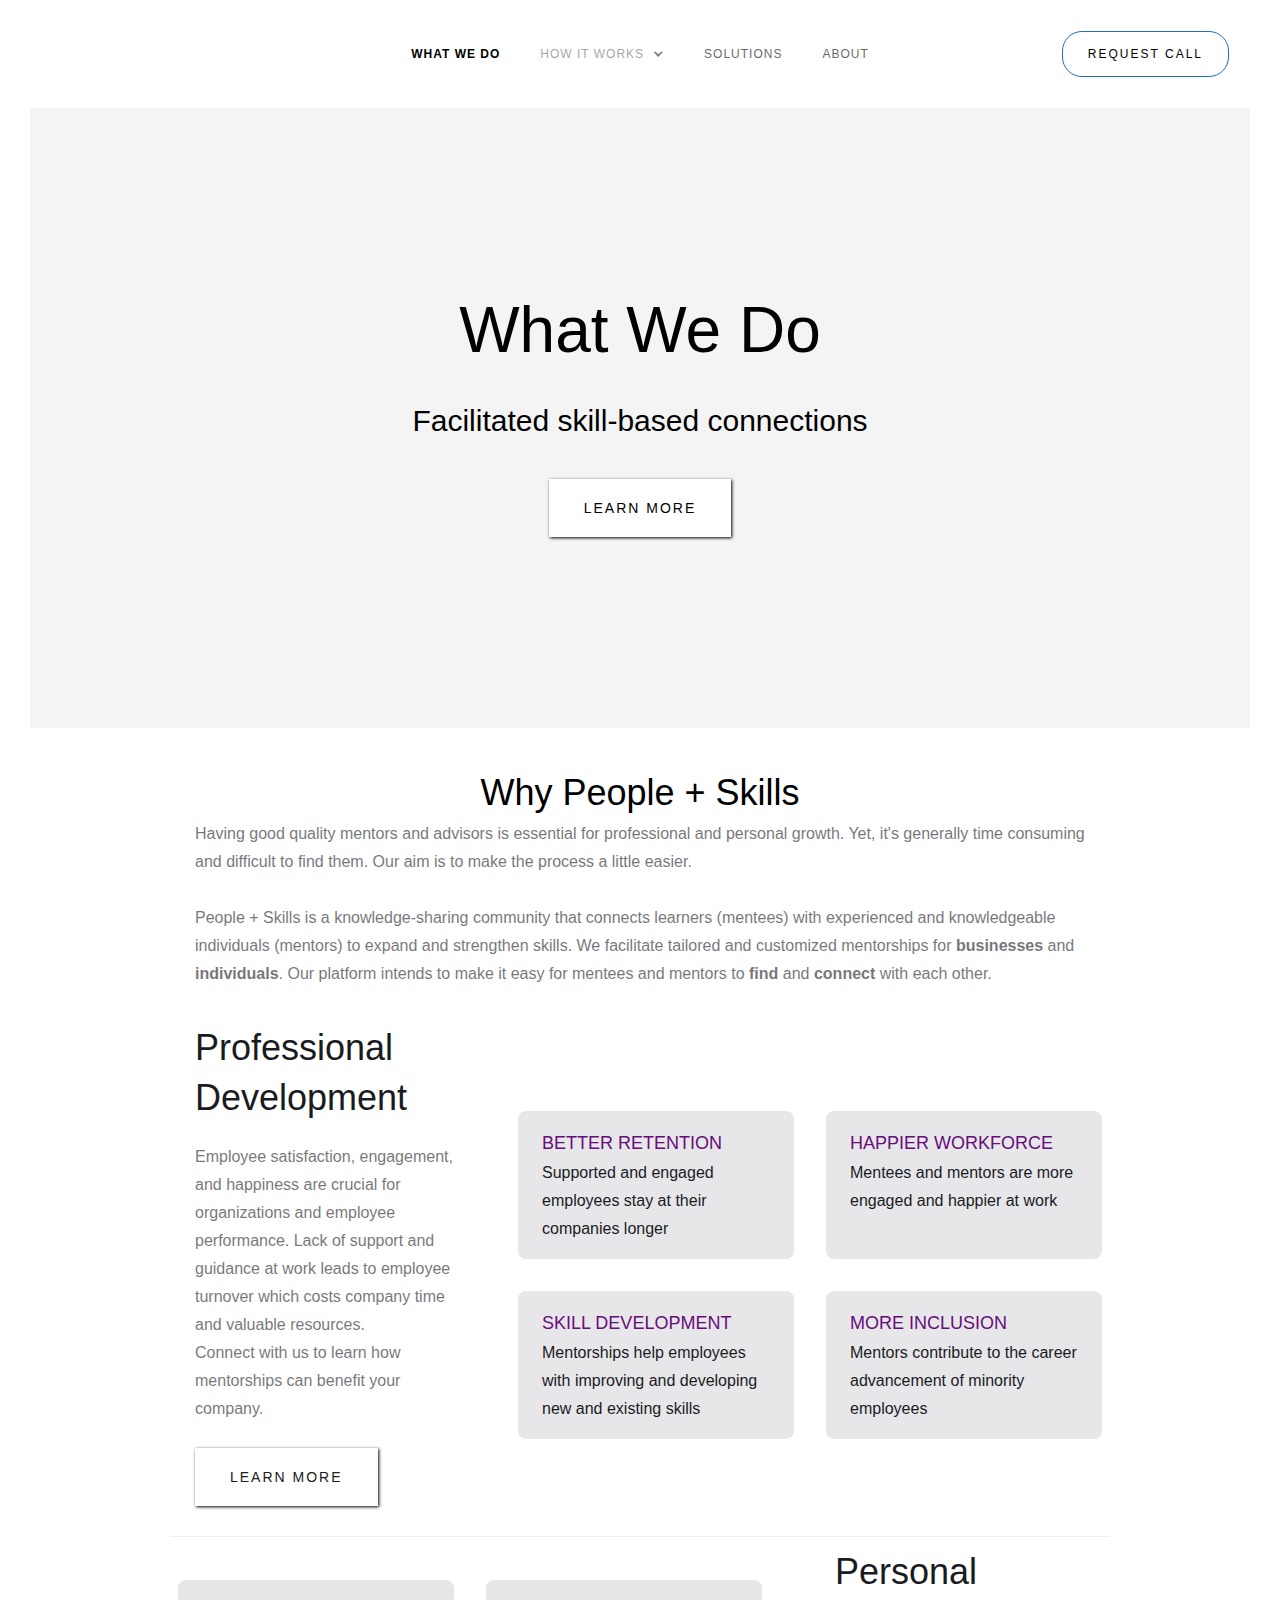
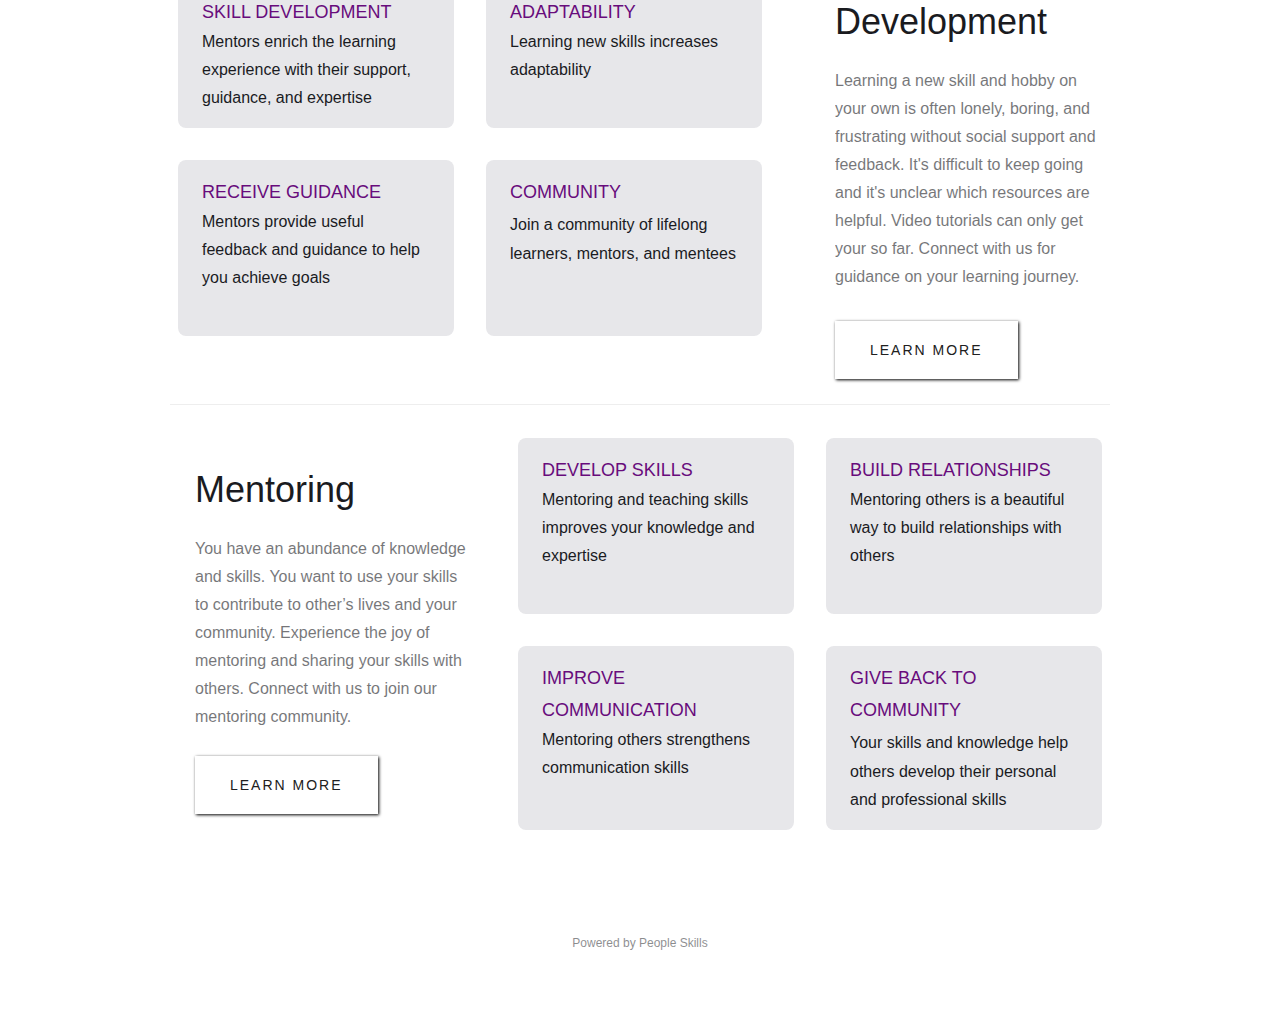
==== index.html @ 95172e39 "initial commit" ====
<!DOCTYPE html><!-- This site was created in Webflow. http://www.webflow.com -->

<html>

<head>
    <meta charset="utf-8" />
    <title>What We Do</title>
    <meta content="People Skills" property="og:title" />
    <meta
        content="https://uploads-ssl.webflow.com/5e6fefb96c166b46048134d9/5e7a1849c23c16e4be3101e9_silhouette-of-mountains-1323550.jpg"
        property="og:image" />
    <meta content="People Skills" property="twitter:title" />
    <meta
        content="https://uploads-ssl.webflow.com/5e6fefb96c166b46048134d9/5e7a1849c23c16e4be3101e9_silhouette-of-mountains-1323550.jpg"
        property="twitter:image" />
    <meta content="width=device-width, initial-scale=1" name="viewport" />
    <meta content="Webflow" name="generator" />
    <link
        href="/css/style.css"
        rel="stylesheet" type="text/css" />
    <script src="https://ajax.googleapis.com/ajax/libs/webfont/1.6.26/webfont.js" type="text/javascript"></script>
    <script
        type="text/javascript">WebFont.load({ google: { families: ["Montserrat:100,100italic,200,200italic,300,300italic,400,400italic,500,500italic,600,600italic,700,700italic,800,800italic,900,900italic", "Merriweather:300,300italic,400,400italic,700,700italic,900,900italic", "Sofia:regular", "Nunito:regular", "Lora:regular,500", "Roboto:regular"] } });</script>
    <!--[if lt IE 9]><script src="https://cdnjs.cloudflare.com/ajax/libs/html5shiv/3.7.3/html5shiv.min.js" type="text/javascript"></script><![endif]-->
    <script
        type="text/javascript">!function (o, c) { var n = c.documentElement, t = " w-mod-"; n.className += t + "js", ("ontouchstart" in o || o.DocumentTouch && c instanceof DocumentTouch) && (n.className += t + "touch") }(window, document);</script>
    <link href="https://uploads-ssl.webflow.com/img/favicon.ico" rel="shortcut icon" type="image/x-icon" />
    <link href="https://uploads-ssl.webflow.com/img/webclip.png" rel="apple-touch-icon" />
</head>

<body class="body">
    <div data-collapse="medium" data-animation="default" data-duration="400" role="banner" class="navigation w-nav">
        <div class="navigation-wrap"><a href="/" aria-current="page" class="logo-link w-nav-brand w--current"><img
                    src="https://uploads-ssl.webflow.com/5e6fefb96c166b46048134d9/5ed53f54afe689c6ed9a9b40_People%20Skills%20logo%201.jpg"
                    width="108" alt="" class="logo-image" /></a>
            <div class="menu">
                <nav role="navigation" class="navigation-items w-nav-menu"><a href="/" aria-current="page"
                        class="navigation-item w-nav-link w--current">What we do</a>
                    <div data-hover="1" data-delay="0" class="navigation-item w-dropdown">
                        <div class="w-dropdown-toggle">
                            <div class="w-icon-dropdown-toggle"></div>
                            <div class="navigation-item">How IT WORKS</div>
                        </div>
                        <nav class="w-dropdown-list"><a href="/work/professional-development"
                                class="hover w-dropdown-link">pROFESSIONAL DEVELOPMENT</a><a href="/work/personal-development"
                                class="dropdown-link hover w-dropdown-link">Personal development</a><a
                                href="/work/mentors" class="dropdown-link white hover w-dropdown-link">MENTORing</a>
                        </nav>
                    </div><a href="/solutions" class="navigation-item w-nav-link">solutions</a><a href="/about"
                        class="navigation-item w-nav-link">ABOUT</a>
                </nav>
                <div class="menu-button w-nav-button"><img
                        src="https://uploads-ssl.webflow.com/5e6fefb96c166b46048134d9/5e6fefb97a9a8a5c98ae784d_menu-icon.png"
                        width="22" alt="" class="menu-icon" /></div>
            </div><a href="https://calendly.com/yelena-galperina/30-minute-consultation"
                class="button cc-contact-us w-inline-block">
                <div class="text-block-3">request CALL</div>
            </a>
        </div>
    </div>
    <div class="section cc-store-home-wrap">
        <div class="intro-header nunito">
            <div class="intro-content cc-homepage">
                <div class="intro-text">
                    <div class="heading-jumbo home-page-font"><span class="text-span heading">What We Do</span></div>
                </div>
                <div class="text-block-18">Facilitated skill-based connections</div>
                <div class="paragraph-bigger cc-bigger-white-light"><br /></div><a href="/about"
                    class="button cc-jumbo-button cc-jumbo-white w-inline-block">
                    <div class="text-block-35 nunito">Learn More</div>
                </a>
            </div>
        </div>
        <div class="container w-container">
            <div>
                <h2 class="heading-20 heading">Why People + Skills</h2>
            </div>
            <div class="paragraph-light mobile">Having good quality mentors and advisors is essential for professional
                and personal growth. Yet, it&#x27;s generally time consuming and difficult to find them. Our aim is to
                make the process a little easier. <br /><br />People + Skills is a knowledge-sharing community that
                connects learners (mentees) with experienced and knowledgeable individuals (mentors) to expand and
                strengthen skills. We facilitate tailored and customized mentorships for <strong>businesses</strong> and
                <strong>individuals</strong>. Our platform intends to make it easy for mentees and mentors to
                <strong>find</strong><em> </em>and <strong>connect</strong><em> </em>with each other. <br /></div>
        </div>
        <div class="container">
            <div>
                <div class="w-container">
                    <div class="w-layout-grid about-grid">
                        <div id="w-node-1e3b7e8e93cd-67dfc661">
                            <div>
                                <div class="home-section-wrap">
                                    <h2 class="section-heading mobile">Professional Development</h2>
                                    <p class="paragraph-light mobile">Employee satisfaction, engagement, and happiness
                                        are crucial for organizations and employee performance. Lack of support and
                                        guidance at work leads to employee turnover which costs company time and
                                        valuable resources.<br />Connect with us to learn how mentorships can benefit
                                        your company.</p><a href="/work/professional-development"
                                        class="button cc-white-button mobile w-inline-block">
                                        <div class="text-block-36">Learn more</div>
                                    </a>
                                </div>
                            </div>
                        </div>
                        <div id="w-node-8ab067dfc662-67dfc661" class="w-layout-grid grid">
                            <div id="w-node-8ab067dfc663-67dfc661" class="text-block description-block mobile"><strong
                                    class="heading-jumbo-tiny">haPPIER WORKFORCE<br /></strong>Mentees and mentors are
                                more engaged and happier at work<br />‍</div>
                            <div id="w-node-8ab067dfc66a-67dfc661" class="text-block description-block mobile"><strong
                                    class="heading-jumbo-tiny">More INCLUSION<br /></strong>Mentors contribute to the
                                career advancement of minority employees </div>
                            <div class="text-block description-block mobile"><span><strong
                                        class="heading-jumbo-tiny">Better Retention</strong></span><br />Supported and
                                engaged employees stay at their companies longer</div>
                            <div id="w-node-8ab067dfc675-67dfc661" class="text-block description-block mobile"><strong
                                    class="heading-jumbo-tiny">SKILL DEVELOPMENT<br /></strong>Mentorships help
                                employees with improving and developing new and existing skills</div>
                        </div>
                    </div>
                    <div class="divider"></div>
                    <div class="w-layout-grid about-grid cc-about-2 mobile tablet">
                        <div id="w-node-9ff1959301cc-959301cb" class="w-layout-grid grid-2 mobile">
                            <div class="text-block description-block mobile"><strong
                                    class="heading-jumbo-tiny">adaptability</strong><br />Learning new skills increases
                                adaptability</div>
                            <div class="text-block description-block mobile"><strong class="heading-jumbo-tiny">Receive
                                    guidance</strong><br />Mentors provide useful feedback and guidance to help you
                                achieve goals <br /><br /></div>
                            <div class="text-block description-block mobile"><strong
                                    class="heading-jumbo-tiny">community<br />‍</strong>Join a community of lifelong
                                learners, mentors, and mentees</div>
                            <div id="w-node-9ff1959301df-959301cb" class="text-block description-block mobile"><strong
                                    class="heading-jumbo-tiny">Skill dEVELOPMENT<br /></strong>Mentors enrich the
                                learning experience with their support, guidance, and expertise</div>
                        </div>
                        <div id="w-node-9ff1959301e4-959301cb">
                            <div class="home-section-wrap">
                                <h2 class="section-heading mobile">Personal Development</h2>
                                <p class="paragraph-light mobile">Learning a new skill and hobby on your own is often
                                    lonely, boring, and frustrating without social support and feedback. It&#x27;s
                                    difficult to keep going and it&#x27;s unclear which resources are helpful. Video
                                    tutorials can only get your so far. Connect with us for guidance on your learning
                                    journey.<br /></p>
                            </div><a href="/work/personal-development" class="button cc-white-button w-inline-block">
                                <div class="text-block-37">Learn more</div>
                            </a>
                        </div>
                    </div>
                    <div class="divider second-divide"></div>
                    <div class="w-layout-grid about-grid mentor-grid">
                        <div id="w-node-8f9d676212b3-6762129a">
                            <div class="home-section-wrap mobile-grid">
                                <h2 class="section-heading mobile">Mentoring</h2>
                                <p class="paragraph-light mobile">You have an abundance of knowledge and skills. You
                                    want to use your skills to contribute to other’s lives and your community.
                                    Experience the joy of mentoring and sharing your skills with others. Connect with us
                                    to join our mentoring community. <br /></p>
                            </div><a href="/work/mentors" class="button cc-white-button w-inline-block">
                                <div class="text-block-38">Learn more</div>
                            </a>
                        </div>
                        <div id="w-node-8f9d6762129b-6762129a" class="w-layout-grid grid mentor-mobile">
                            <div id="w-node-8f9d6762129c-6762129a" class="text-block description-block mobile"><strong
                                    class="heading-jumbo-tiny">build relationships<br /></strong>Mentoring others is a
                                beautiful way to build relationships with others<br />‍</div>
                            <div id="w-node-8f9d676212a3-6762129a" class="text-block description-block mobile"><strong
                                    class="heading-jumbo-tiny">GIVE BACK TO COMMUNITY<br />‍</strong>Your skills and
                                knowledge help others develop their personal and professional skills </div>
                            <div class="text-block description-block mobile"><strong class="heading-jumbo-tiny">deVELOP
                                    Skills</strong><br />Mentoring and teaching skills improves your knowledge and
                                expertise</div>
                            <div id="w-node-8f9d676212ae-6762129a" class="text-block description-block mobile"><strong
                                    class="heading-jumbo-tiny">Improve Communication <br /></strong>Mentoring others
                                strengthens communication skills </div>
                        </div>
                    </div>
                </div>
            </div>
        </div>
    </div>
    <div class="section">
        <div class="container">
            <div class="footer-wrap"><a href="https://webflow.com/" target="_blank" class="webflow-link w-inline-block">
                    <div class="paragraph-tiny">Powered by People Skills</div>
                </a></div>
        </div>
    </div>
    <script src="https://d3e54v103j8qbb.cloudfront.net/js/jquery-3.4.1.min.220afd743d.js?site=5e6fefb96c166b46048134d9"
        type="text/javascript" integrity="sha256-CSXorXvZcTkaix6Yvo6HppcZGetbYMGWSFlBw8HfCJo="
        crossorigin="anonymous"></script>
    <script src="/js/main.js"
        type="text/javascript"></script>
    <!--[if lte IE 9]><script src="//cdnjs.cloudflare.com/ajax/libs/placeholders/3.0.2/placeholders.min.js"></script><![endif]-->
</body>

</html>
---- css/style.css ----
/* Generated on: Mon Jul 13 2020 20:23:37 GMT+0000 (Coordinated Universal Time) */
/* ==========================================================================
   normalize.css v3.0.3 | MIT License | github.com/necolas/normalize.css 
   ========================================================================== */
/*! normalize.css v3.0.3 | MIT License | github.com/necolas/normalize.css */html{font-family:sans-serif;-ms-text-size-adjust:100%;-webkit-text-size-adjust:100%}body{margin:0}article,aside,details,figcaption,figure,footer,header,hgroup,main,menu,nav,section,summary{display:block}audio,canvas,progress,video{display:inline-block;vertical-align:baseline}audio:not([controls]){display:none;height:0}[hidden],template{display:none}a{background-color:transparent}a:active,a:hover{outline:0}abbr[title]{border-bottom:1px dotted}b,strong{font-weight:bold}dfn{font-style:italic}h1{font-size:2em;margin:.67em 0}mark{background:#ff0;color:#000}small{font-size:80%}sub,sup{font-size:75%;line-height:0;position:relative;vertical-align:baseline}sup{top:-0.5em}sub{bottom:-0.25em}img{border:0}svg:not(:root){overflow:hidden}figure{margin:1em 40px}hr{box-sizing:content-box;height:0}pre{overflow:auto}code,kbd,pre,samp{font-family:monospace,monospace;font-size:1em}button,input,optgroup,select,textarea{color:inherit;font:inherit;margin:0}button{overflow:visible}button,select{text-transform:none}button,html input[type="button"],input[type="reset"]{-webkit-appearance:button;cursor:pointer}button[disabled],html input[disabled]{cursor:default}button::-moz-focus-inner,input::-moz-focus-inner{border:0;padding:0}input{line-height:normal}input[type="checkbox"],input[type="radio"]{box-sizing:border-box;padding:0}input[type="number"]::-webkit-inner-spin-button,input[type="number"]::-webkit-outer-spin-button{height:auto}input[type="search"]{-webkit-appearance:none}input[type="search"]::-webkit-search-cancel-button,input[type="search"]::-webkit-search-decoration{-webkit-appearance:none}fieldset{border:1px solid #c0c0c0;margin:0 2px;padding:.35em .625em .75em}legend{border:0;padding:0}textarea{overflow:auto}optgroup{font-weight:bold}table{border-collapse:collapse;border-spacing:0}td,th{padding:0}

/* ==========================================================================
   Start of base Webflow CSS - If you're looking for some ultra-clean CSS, skip the boilerplate and see the unminified code below.
   ========================================================================== */
@font-face{font-family:'webflow-icons';src:url("[data-uri]") format('truetype');font-weight:normal;font-style:normal}[class^="w-icon-"],[class*=" w-icon-"]{font-family:'webflow-icons' !important;speak:none;font-style:normal;font-weight:normal;font-variant:normal;text-transform:none;line-height:1;-webkit-font-smoothing:antialiased;-moz-osx-font-smoothing:grayscale}.w-icon-slider-right:before{content:"\e600"}.w-icon-slider-left:before{content:"\e601"}.w-icon-nav-menu:before{content:"\e602"}.w-icon-arrow-down:before,.w-icon-dropdown-toggle:before{content:"\e603"}.w-icon-file-upload-remove:before{content:"\e900"}.w-icon-file-upload-icon:before{content:"\e903"}*{-webkit-box-sizing:border-box;-moz-box-sizing:border-box;box-sizing:border-box}html{height:100%}body{margin:0;min-height:100%;background-color:#fff;font-family:Arial,sans-serif;font-size:14px;line-height:20px;color:#333}img{max-width:100%;vertical-align:middle;display:inline-block}html.w-mod-touch *{background-attachment:scroll !important}.w-block{display:block}.w-inline-block{max-width:100%;display:inline-block}.w-clearfix:before,.w-clearfix:after{content:" ";display:table;grid-column-start:1;grid-row-start:1;grid-column-end:2;grid-row-end:2}.w-clearfix:after{clear:both}.w-hidden{display:none}.w-button{display:inline-block;padding:9px 15px;background-color:#3898EC;color:white;border:0;line-height:inherit;text-decoration:none;cursor:pointer;border-radius:0}input.w-button{-webkit-appearance:button}html[data-w-dynpage] [data-w-cloak]{color:transparent !important}.w-webflow-badge,.w-webflow-badge *{position:static;left:auto;top:auto;right:auto;bottom:auto;z-index:auto;display:block;visibility:visible;overflow:visible;overflow-x:visible;overflow-y:visible;box-sizing:border-box;width:auto;height:auto;max-height:none;max-width:none;min-height:0;min-width:0;margin:0;padding:0;float:none;clear:none;border:0 none transparent;border-radius:0;background:none;background-image:none;background-position:0 0;background-size:auto auto;background-repeat:repeat;background-origin:padding-box;background-clip:border-box;background-attachment:scroll;background-color:transparent;box-shadow:none;opacity:1;transform:none;transition:none;direction:ltr;font-family:inherit;font-weight:inherit;color:inherit;font-size:inherit;line-height:inherit;font-style:inherit;font-variant:inherit;text-align:inherit;letter-spacing:inherit;text-decoration:inherit;text-indent:0;text-transform:inherit;list-style-type:disc;text-shadow:none;font-smoothing:auto;vertical-align:baseline;cursor:inherit;white-space:inherit;word-break:normal;word-spacing:normal;word-wrap:normal}.w-webflow-badge{position:fixed !important;display:inline-block !important;visibility:visible !important;z-index:2147483647 !important;top:auto !important;right:12px !important;bottom:12px !important;left:auto !important;color:#AAADB0 !important;background-color:#fff !important;border-radius:3px !important;padding:6px 8px 6px 6px !important;font-size:12px !important;opacity:1 !important;line-height:14px !important;text-decoration:none !important;transform:none !important;margin:0 !important;width:auto !important;height:auto !important;overflow:visible !important;white-space:nowrap;box-shadow:0 0 0 1px rgba(0,0,0,0.1),0 1px 3px rgba(0,0,0,0.1);cursor:pointer}.w-webflow-badge>img{display:inline-block !important;visibility:visible !important;opacity:1 !important;vertical-align:middle !important}h1,h2,h3,h4,h5,h6{font-weight:bold;margin-bottom:10px}h1{font-size:38px;line-height:44px;margin-top:20px}h2{font-size:32px;line-height:36px;margin-top:20px}h3{font-size:24px;line-height:30px;margin-top:20px}h4{font-size:18px;line-height:24px;margin-top:10px}h5{font-size:14px;line-height:20px;margin-top:10px}h6{font-size:12px;line-height:18px;margin-top:10px}p{margin-top:0;margin-bottom:10px}blockquote{margin:0 0 10px 0;padding:10px 20px;border-left:5px solid #E2E2E2;font-size:18px;line-height:22px}figure{margin:0;margin-bottom:10px}figcaption{margin-top:5px;text-align:center}ul,ol{margin-top:0;margin-bottom:10px;padding-left:40px}.w-list-unstyled{padding-left:0;list-style:none}.w-embed:before,.w-embed:after{content:" ";display:table;grid-column-start:1;grid-row-start:1;grid-column-end:2;grid-row-end:2}.w-embed:after{clear:both}.w-video{width:100%;position:relative;padding:0}.w-video iframe,.w-video object,.w-video embed{position:absolute;top:0;left:0;width:100%;height:100%}fieldset{padding:0;margin:0;border:0}button,html input[type="button"],input[type="reset"]{border:0;cursor:pointer;-webkit-appearance:button}.w-form{margin:0 0 15px}.w-form-done{display:none;padding:20px;text-align:center;background-color:#dddddd}.w-form-fail{display:none;margin-top:10px;padding:10px;background-color:#ffdede}label{display:block;margin-bottom:5px;font-weight:bold}.w-input,.w-select{display:block;width:100%;height:38px;padding:8px 12px;margin-bottom:10px;font-size:14px;line-height:1.42857143;color:#333333;vertical-align:middle;background-color:#ffffff;border:1px solid #cccccc}.w-input:-moz-placeholder,.w-select:-moz-placeholder{color:#999}.w-input::-moz-placeholder,.w-select::-moz-placeholder{color:#999;opacity:1}.w-input:-ms-input-placeholder,.w-select:-ms-input-placeholder{color:#999}.w-input::-webkit-input-placeholder,.w-select::-webkit-input-placeholder{color:#999}.w-input:focus,.w-select:focus{border-color:#3898EC;outline:0}.w-input[disabled],.w-select[disabled],.w-input[readonly],.w-select[readonly],fieldset[disabled] .w-input,fieldset[disabled] .w-select{cursor:not-allowed;background-color:#eeeeee}textarea.w-input,textarea.w-select{height:auto}.w-select{background-color:#f3f3f3}.w-select[multiple]{height:auto}.w-form-label{display:inline-block;cursor:pointer;font-weight:normal;margin-bottom:0}.w-radio{display:block;margin-bottom:5px;padding-left:20px}.w-radio:before,.w-radio:after{content:" ";display:table;grid-column-start:1;grid-row-start:1;grid-column-end:2;grid-row-end:2}.w-radio:after{clear:both}.w-radio-input{margin:4px 0 0;margin-top:1px \9;line-height:normal;float:left;margin-left:-20px}.w-radio-input{margin-top:3px}.w-file-upload{display:block;margin-bottom:10px}.w-file-upload-input{width:.1px;height:.1px;opacity:0;overflow:hidden;position:absolute;z-index:-100}.w-file-upload-default,.w-file-upload-uploading,.w-file-upload-success{display:inline-block;color:#333333}.w-file-upload-error{display:block;margin-top:10px}.w-file-upload-default.w-hidden,.w-file-upload-uploading.w-hidden,.w-file-upload-error.w-hidden,.w-file-upload-success.w-hidden{display:none}.w-file-upload-uploading-btn{display:flex;font-size:14px;font-weight:normal;cursor:pointer;margin:0;padding:8px 12px;border:1px solid #cccccc;background-color:#fafafa}.w-file-upload-file{display:flex;flex-grow:1;justify-content:space-between;margin:0;padding:8px 9px 8px 11px;border:1px solid #cccccc;background-color:#fafafa}.w-file-upload-file-name{font-size:14px;font-weight:normal;display:block}.w-file-remove-link{margin-top:3px;margin-left:10px;width:auto;height:auto;padding:3px;display:block;cursor:pointer}.w-icon-file-upload-remove{margin:auto;font-size:10px}.w-file-upload-error-msg{display:inline-block;color:#ea384c;padding:2px 0}.w-file-upload-info{display:inline-block;line-height:38px;padding:0 12px}.w-file-upload-label{display:inline-block;font-size:14px;font-weight:normal;cursor:pointer;margin:0;padding:8px 12px;border:1px solid #cccccc;background-color:#fafafa}.w-icon-file-upload-icon,.w-icon-file-upload-uploading{display:inline-block;margin-right:8px;width:20px}.w-icon-file-upload-uploading{height:20px}.w-container{margin-left:auto;margin-right:auto;max-width:940px}.w-container:before,.w-container:after{content:" ";display:table;grid-column-start:1;grid-row-start:1;grid-column-end:2;grid-row-end:2}.w-container:after{clear:both}.w-container .w-row{margin-left:-10px;margin-right:-10px}.w-row:before,.w-row:after{content:" ";display:table;grid-column-start:1;grid-row-start:1;grid-column-end:2;grid-row-end:2}.w-row:after{clear:both}.w-row .w-row{margin-left:0;margin-right:0}.w-col{position:relative;float:left;width:100%;min-height:1px;padding-left:10px;padding-right:10px}.w-col .w-col{padding-left:0;padding-right:0}.w-col-1{width:8.33333333%}.w-col-2{width:16.66666667%}.w-col-3{width:25%}.w-col-4{width:33.33333333%}.w-col-5{width:41.66666667%}.w-col-6{width:50%}.w-col-7{width:58.33333333%}.w-col-8{width:66.66666667%}.w-col-9{width:75%}.w-col-10{width:83.33333333%}.w-col-11{width:91.66666667%}.w-col-12{width:100%}.w-hidden-main{display:none !important}@media screen and (max-width:991px){.w-container{max-width:728px}.w-hidden-main{display:inherit !important}.w-hidden-medium{display:none !important}.w-col-medium-1{width:8.33333333%}.w-col-medium-2{width:16.66666667%}.w-col-medium-3{width:25%}.w-col-medium-4{width:33.33333333%}.w-col-medium-5{width:41.66666667%}.w-col-medium-6{width:50%}.w-col-medium-7{width:58.33333333%}.w-col-medium-8{width:66.66666667%}.w-col-medium-9{width:75%}.w-col-medium-10{width:83.33333333%}.w-col-medium-11{width:91.66666667%}.w-col-medium-12{width:100%}.w-col-stack{width:100%;left:auto;right:auto}}@media screen and (max-width:767px){.w-hidden-main{display:inherit !important}.w-hidden-medium{display:inherit !important}.w-hidden-small{display:none !important}.w-row,.w-container .w-row{margin-left:0;margin-right:0}.w-col{width:100%;left:auto;right:auto}.w-col-small-1{width:8.33333333%}.w-col-small-2{width:16.66666667%}.w-col-small-3{width:25%}.w-col-small-4{width:33.33333333%}.w-col-small-5{width:41.66666667%}.w-col-small-6{width:50%}.w-col-small-7{width:58.33333333%}.w-col-small-8{width:66.66666667%}.w-col-small-9{width:75%}.w-col-small-10{width:83.33333333%}.w-col-small-11{width:91.66666667%}.w-col-small-12{width:100%}}@media screen and (max-width:479px){.w-container{max-width:none}.w-hidden-main{display:inherit !important}.w-hidden-medium{display:inherit !important}.w-hidden-small{display:inherit !important}.w-hidden-tiny{display:none !important}.w-col{width:100%}.w-col-tiny-1{width:8.33333333%}.w-col-tiny-2{width:16.66666667%}.w-col-tiny-3{width:25%}.w-col-tiny-4{width:33.33333333%}.w-col-tiny-5{width:41.66666667%}.w-col-tiny-6{width:50%}.w-col-tiny-7{width:58.33333333%}.w-col-tiny-8{width:66.66666667%}.w-col-tiny-9{width:75%}.w-col-tiny-10{width:83.33333333%}.w-col-tiny-11{width:91.66666667%}.w-col-tiny-12{width:100%}}.w-widget{position:relative}.w-widget-map{width:100%;height:400px}.w-widget-map label{width:auto;display:inline}.w-widget-map img{max-width:inherit}.w-widget-map .gm-style-iw{text-align:center}.w-widget-map .gm-style-iw>button{display:none !important}.w-widget-twitter{overflow:hidden}.w-widget-twitter-count-shim{display:inline-block;vertical-align:top;position:relative;width:28px;height:20px;text-align:center;background:white;border:#758696 solid 1px;border-radius:3px}.w-widget-twitter-count-shim *{pointer-events:none;-webkit-user-select:none;-moz-user-select:none;-ms-user-select:none;user-select:none}.w-widget-twitter-count-shim .w-widget-twitter-count-inner{position:relative;font-size:15px;line-height:12px;text-align:center;color:#999;font-family:serif}.w-widget-twitter-count-shim .w-widget-twitter-count-clear{position:relative;display:block}.w-widget-twitter-count-shim.w--large{width:36px;height:28px}.w-widget-twitter-count-shim.w--large .w-widget-twitter-count-inner{font-size:18px;line-height:18px}.w-widget-twitter-count-shim:not(.w--vertical){margin-left:5px;margin-right:8px}.w-widget-twitter-count-shim:not(.w--vertical).w--large{margin-left:6px}.w-widget-twitter-count-shim:not(.w--vertical):before,.w-widget-twitter-count-shim:not(.w--vertical):after{top:50%;left:0;border:solid transparent;content:" ";height:0;width:0;position:absolute;pointer-events:none}.w-widget-twitter-count-shim:not(.w--vertical):before{border-color:rgba(117,134,150,0);border-right-color:#5d6c7b;border-width:4px;margin-left:-9px;margin-top:-4px}.w-widget-twitter-count-shim:not(.w--vertical).w--large:before{border-width:5px;margin-left:-10px;margin-top:-5px}.w-widget-twitter-count-shim:not(.w--vertical):after{border-color:rgba(255,255,255,0);border-right-color:white;border-width:4px;margin-left:-8px;margin-top:-4px}.w-widget-twitter-count-shim:not(.w--vertical).w--large:after{border-width:5px;margin-left:-9px;margin-top:-5px}.w-widget-twitter-count-shim.w--vertical{width:61px;height:33px;margin-bottom:8px}.w-widget-twitter-count-shim.w--vertical:before,.w-widget-twitter-count-shim.w--vertical:after{top:100%;left:50%;border:solid transparent;content:" ";height:0;width:0;position:absolute;pointer-events:none}.w-widget-twitter-count-shim.w--vertical:before{border-color:rgba(117,134,150,0);border-top-color:#5d6c7b;border-width:5px;margin-left:-5px}.w-widget-twitter-count-shim.w--vertical:after{border-color:rgba(255,255,255,0);border-top-color:white;border-width:4px;margin-left:-4px}.w-widget-twitter-count-shim.w--vertical .w-widget-twitter-count-inner{font-size:18px;line-height:22px}.w-widget-twitter-count-shim.w--vertical.w--large{width:76px}.w-widget-gplus{overflow:hidden}.w-background-video{position:relative;overflow:hidden;height:500px;color:white}.w-background-video>video{background-size:cover;background-position:50% 50%;position:absolute;margin:auto;width:100%;height:100%;right:-100%;bottom:-100%;top:-100%;left:-100%;object-fit:cover;z-index:-100}.w-background-video>video::-webkit-media-controls-start-playback-button{display:none !important;-webkit-appearance:none}.w-slider{position:relative;height:300px;text-align:center;background:#dddddd;clear:both;-webkit-tap-highlight-color:rgba(0,0,0,0);tap-highlight-color:rgba(0,0,0,0)}.w-slider-mask{position:relative;display:block;overflow:hidden;z-index:1;left:0;right:0;height:100%;white-space:nowrap}.w-slide{position:relative;display:inline-block;vertical-align:top;width:100%;height:100%;white-space:normal;text-align:left}.w-slider-nav{position:absolute;z-index:2;top:auto;right:0;bottom:0;left:0;margin:auto;padding-top:10px;height:40px;text-align:center;-webkit-tap-highlight-color:rgba(0,0,0,0);tap-highlight-color:rgba(0,0,0,0)}.w-slider-nav.w-round>div{border-radius:100%}.w-slider-nav.w-num>div{width:auto;height:auto;padding:.2em .5em;font-size:inherit;line-height:inherit}.w-slider-nav.w-shadow>div{box-shadow:0 0 3px rgba(51,51,51,0.4)}.w-slider-nav-invert{color:#fff}.w-slider-nav-invert>div{background-color:rgba(34,34,34,0.4)}.w-slider-nav-invert>div.w-active{background-color:#222}.w-slider-dot{position:relative;display:inline-block;width:1em;height:1em;background-color:rgba(255,255,255,0.4);cursor:pointer;margin:0 3px .5em;transition:background-color 100ms,color 100ms}.w-slider-dot.w-active{background-color:#fff}.w-slider-arrow-left,.w-slider-arrow-right{position:absolute;width:80px;top:0;right:0;bottom:0;left:0;margin:auto;cursor:pointer;overflow:hidden;color:white;font-size:40px;-webkit-tap-highlight-color:rgba(0,0,0,0);tap-highlight-color:rgba(0,0,0,0);-webkit-user-select:none;-moz-user-select:none;-ms-user-select:none;user-select:none}.w-slider-arrow-left [class^="w-icon-"],.w-slider-arrow-right [class^="w-icon-"],.w-slider-arrow-left [class*=" w-icon-"],.w-slider-arrow-right [class*=" w-icon-"]{position:absolute}.w-slider-arrow-left{z-index:3;right:auto}.w-slider-arrow-right{z-index:4;left:auto}.w-icon-slider-left,.w-icon-slider-right{top:0;right:0;bottom:0;left:0;margin:auto;width:1em;height:1em}.w-dropdown{display:inline-block;position:relative;text-align:left;margin-left:auto;margin-right:auto;z-index:900}.w-dropdown-btn,.w-dropdown-toggle,.w-dropdown-link{position:relative;vertical-align:top;text-decoration:none;color:#222222;padding:20px;text-align:left;margin-left:auto;margin-right:auto;white-space:nowrap}.w-dropdown-toggle{-webkit-user-select:none;-moz-user-select:none;-ms-user-select:none;user-select:none;display:inline-block;cursor:pointer;padding-right:40px}.w-dropdown-toggle:focus{outline:0}.w-icon-dropdown-toggle{position:absolute;top:0;right:0;bottom:0;margin:auto;margin-right:20px;width:1em;height:1em}.w-dropdown-list{position:absolute;background:#dddddd;display:none;min-width:100%}.w-dropdown-list.w--open{display:block}.w-dropdown-link{padding:10px 20px;display:block;color:#222222}.w-dropdown-link.w--current{color:#0082f3}.w-dropdown-link:focus{outline:0}@media screen and (max-width:767px){.w-nav-brand{padding-left:10px}}.w-lightbox-backdrop{color:#000;cursor:auto;font-family:serif;font-size:medium;font-style:normal;font-variant:normal;font-weight:normal;letter-spacing:normal;line-height:normal;list-style:disc;text-align:start;text-indent:0;text-shadow:none;text-transform:none;visibility:visible;white-space:normal;word-break:normal;word-spacing:normal;word-wrap:normal;position:fixed;top:0;right:0;bottom:0;left:0;color:#fff;font-family:"Helvetica Neue",Helvetica,Ubuntu,"Segoe UI",Verdana,sans-serif;font-size:17px;line-height:1.2;font-weight:300;text-align:center;background:rgba(0,0,0,0.9);z-index:2000;outline:0;opacity:0;-webkit-user-select:none;-moz-user-select:none;-ms-user-select:none;-webkit-tap-highlight-color:transparent;-webkit-transform:translate(0, 0)}.w-lightbox-backdrop,.w-lightbox-container{height:100%;overflow:auto;-webkit-overflow-scrolling:touch}.w-lightbox-content{position:relative;height:100vh;overflow:hidden}.w-lightbox-view{position:absolute;width:100vw;height:100vh;opacity:0}.w-lightbox-view:before{content:"";height:100vh}.w-lightbox-group,.w-lightbox-group .w-lightbox-view,.w-lightbox-group .w-lightbox-view:before{height:86vh}.w-lightbox-frame,.w-lightbox-view:before{display:inline-block;vertical-align:middle}.w-lightbox-figure{position:relative;margin:0}.w-lightbox-group .w-lightbox-figure{cursor:pointer}.w-lightbox-img{width:auto;height:auto;max-width:none}.w-lightbox-image{display:block;float:none;max-width:100vw;max-height:100vh}.w-lightbox-group .w-lightbox-image{max-height:86vh}.w-lightbox-caption{position:absolute;right:0;bottom:0;left:0;padding:.5em 1em;background:rgba(0,0,0,0.4);text-align:left;text-overflow:ellipsis;white-space:nowrap;overflow:hidden}.w-lightbox-embed{position:absolute;top:0;right:0;bottom:0;left:0;width:100%;height:100%}.w-lightbox-control{position:absolute;top:0;width:4em;background-size:24px;background-repeat:no-repeat;background-position:center;cursor:pointer;-webkit-transition:all .3s;transition:all .3s}.w-lightbox-left{display:none;bottom:0;left:0;background-image:url("[data-uri]")}.w-lightbox-right{display:none;right:0;bottom:0;background-image:url("[data-uri]")}.w-lightbox-close{right:0;height:2.6em;background-image:url("[data-uri]");background-size:18px}.w-lightbox-strip{position:absolute;bottom:0;left:0;right:0;padding:0 1vh;line-height:0;white-space:nowrap;overflow-x:auto;overflow-y:hidden}.w-lightbox-item{display:inline-block;width:10vh;padding:2vh 1vh;box-sizing:content-box;cursor:pointer;-webkit-transform:translate3d(0, 0, 0)}.w-lightbox-active{opacity:.3}.w-lightbox-thumbnail{position:relative;height:10vh;background:#222;overflow:hidden}.w-lightbox-thumbnail-image{position:absolute;top:0;left:0}.w-lightbox-thumbnail .w-lightbox-tall{top:50%;width:100%;-webkit-transform:translate(0, -50%);-ms-transform:translate(0, -50%);transform:translate(0, -50%)}.w-lightbox-thumbnail .w-lightbox-wide{left:50%;height:100%;-webkit-transform:translate(-50%, 0);-ms-transform:translate(-50%, 0);transform:translate(-50%, 0)}.w-lightbox-spinner{position:absolute;top:50%;left:50%;box-sizing:border-box;width:40px;height:40px;margin-top:-20px;margin-left:-20px;border:5px solid rgba(0,0,0,0.4);border-radius:50%;-webkit-animation:spin .8s infinite linear;animation:spin .8s infinite linear}.w-lightbox-spinner:after{content:"";position:absolute;top:-4px;right:-4px;bottom:-4px;left:-4px;border:3px solid transparent;border-bottom-color:#fff;border-radius:50%}.w-lightbox-hide{display:none}.w-lightbox-noscroll{overflow:hidden}@media (min-width:768px){.w-lightbox-content{height:96vh;margin-top:2vh}.w-lightbox-view,.w-lightbox-view:before{height:96vh}.w-lightbox-group,.w-lightbox-group .w-lightbox-view,.w-lightbox-group .w-lightbox-view:before{height:84vh}.w-lightbox-image{max-width:96vw;max-height:96vh}.w-lightbox-group .w-lightbox-image{max-width:82.3vw;max-height:84vh}.w-lightbox-left,.w-lightbox-right{display:block;opacity:.5}.w-lightbox-close{opacity:.8}.w-lightbox-control:hover{opacity:1}}.w-lightbox-inactive,.w-lightbox-inactive:hover{opacity:0}.w-richtext:before,.w-richtext:after{content:" ";display:table;grid-column-start:1;grid-row-start:1;grid-column-end:2;grid-row-end:2}.w-richtext:after{clear:both}.w-richtext[contenteditable="true"]:before,.w-richtext[contenteditable="true"]:after{white-space:initial}.w-richtext ol,.w-richtext ul{overflow:hidden}.w-richtext .w-richtext-figure-selected.w-richtext-figure-type-video div:after,.w-richtext .w-richtext-figure-selected[data-rt-type="video"] div:after{outline:2px solid #2895f7}.w-richtext .w-richtext-figure-selected.w-richtext-figure-type-image div,.w-richtext .w-richtext-figure-selected[data-rt-type="image"] div{outline:2px solid #2895f7}.w-richtext figure.w-richtext-figure-type-video>div:after,.w-richtext figure[data-rt-type="video"]>div:after{content:'';position:absolute;display:none;left:0;top:0;right:0;bottom:0}.w-richtext figure{position:relative;max-width:60%}.w-richtext figure>div:before{cursor:default !important}.w-richtext figure img{width:100%}.w-richtext figure figcaption.w-richtext-figcaption-placeholder{opacity:.6}.w-richtext figure div{font-size:0;color:transparent}.w-richtext figure.w-richtext-figure-type-image,.w-richtext figure[data-rt-type="image"]{display:table}.w-richtext figure.w-richtext-figure-type-image>div,.w-richtext figure[data-rt-type="image"]>div{display:inline-block}.w-richtext figure.w-richtext-figure-type-image>figcaption,.w-richtext figure[data-rt-type="image"]>figcaption{display:table-caption;caption-side:bottom}.w-richtext figure.w-richtext-figure-type-video,.w-richtext figure[data-rt-type="video"]{width:60%;height:0}.w-richtext figure.w-richtext-figure-type-video iframe,.w-richtext figure[data-rt-type="video"] iframe{position:absolute;top:0;left:0;width:100%;height:100%}.w-richtext figure.w-richtext-figure-type-video>div,.w-richtext figure[data-rt-type="video"]>div{width:100%}.w-richtext figure.w-richtext-align-center{margin-right:auto;margin-left:auto;clear:both}.w-richtext figure.w-richtext-align-center.w-richtext-figure-type-image>div,.w-richtext figure.w-richtext-align-center[data-rt-type="image"]>div{max-width:100%}.w-richtext figure.w-richtext-align-normal{clear:both}.w-richtext figure.w-richtext-align-fullwidth{width:100%;max-width:100%;text-align:center;clear:both;display:block;margin-right:auto;margin-left:auto}.w-richtext figure.w-richtext-align-fullwidth>div{display:inline-block;padding-bottom:inherit}.w-richtext figure.w-richtext-align-fullwidth>figcaption{display:block}.w-richtext figure.w-richtext-align-floatleft{float:left;margin-right:15px;clear:none}.w-richtext figure.w-richtext-align-floatright{float:right;margin-left:15px;clear:none}.w-nav{position:relative;background:#dddddd;z-index:1000}.w-nav:before,.w-nav:after{content:" ";display:table;grid-column-start:1;grid-row-start:1;grid-column-end:2;grid-row-end:2}.w-nav:after{clear:both}.w-nav-brand{position:relative;float:left;text-decoration:none;color:#333333}.w-nav-link{position:relative;display:inline-block;vertical-align:top;text-decoration:none;color:#222222;padding:20px;text-align:left;margin-left:auto;margin-right:auto}.w-nav-link.w--current{color:#0082f3}.w-nav-menu{position:relative;float:right}[data-nav-menu-open]{display:block !important;position:absolute;top:100%;left:0;right:0;background:#C8C8C8;text-align:center;overflow:visible;min-width:200px}.w--nav-link-open{display:block;position:relative}.w-nav-overlay{position:absolute;overflow:hidden;display:none;top:100%;left:0;right:0;width:100%}.w-nav-overlay [data-nav-menu-open]{top:0}.w-nav[data-animation="over-left"] .w-nav-overlay{width:auto}.w-nav[data-animation="over-left"] .w-nav-overlay,.w-nav[data-animation="over-left"] [data-nav-menu-open]{right:auto;z-index:1;top:0}.w-nav[data-animation="over-right"] .w-nav-overlay{width:auto}.w-nav[data-animation="over-right"] .w-nav-overlay,.w-nav[data-animation="over-right"] [data-nav-menu-open]{left:auto;z-index:1;top:0}.w-nav-button{position:relative;float:right;padding:18px;font-size:24px;display:none;cursor:pointer;-webkit-tap-highlight-color:rgba(0,0,0,0);tap-highlight-color:rgba(0,0,0,0);-webkit-user-select:none;-moz-user-select:none;-ms-user-select:none;user-select:none}.w-nav-button:focus{outline:0}.w-nav-button.w--open{background-color:#C8C8C8;color:white}.w-nav[data-collapse="all"] .w-nav-menu{display:none}.w-nav[data-collapse="all"] .w-nav-button{display:block}.w--nav-dropdown-open{display:block}.w--nav-dropdown-toggle-open{display:block}.w--nav-dropdown-list-open{position:static}@media screen and (max-width:991px){.w-nav[data-collapse="medium"] .w-nav-menu{display:none}.w-nav[data-collapse="medium"] .w-nav-button{display:block}}@media screen and (max-width:767px){.w-nav[data-collapse="small"] .w-nav-menu{display:none}.w-nav[data-collapse="small"] .w-nav-button{display:block}.w-nav-brand{padding-left:10px}}@media screen and (max-width:479px){.w-nav[data-collapse="tiny"] .w-nav-menu{display:none}.w-nav[data-collapse="tiny"] .w-nav-button{display:block}}.w-tabs{position:relative}.w-tabs:before,.w-tabs:after{content:" ";display:table;grid-column-start:1;grid-row-start:1;grid-column-end:2;grid-row-end:2}.w-tabs:after{clear:both}.w-tab-menu{position:relative}.w-tab-link{position:relative;display:inline-block;vertical-align:top;text-decoration:none;padding:9px 30px;text-align:left;cursor:pointer;color:#222222;background-color:#dddddd}.w-tab-link.w--current{background-color:#C8C8C8}.w-tab-link:focus{outline:0}.w-tab-content{position:relative;display:block;overflow:hidden}.w-tab-pane{position:relative;display:none}.w--tab-active{display:block}@media screen and (max-width:479px){.w-tab-link{display:block}}.w-ix-emptyfix:after{content:""}@keyframes spin{0%{transform:rotate(0deg)}100%{transform:rotate(360deg)}}.w-dyn-empty{padding:10px;background-color:#dddddd}.w-dyn-hide{display:none !important}.w-dyn-bind-empty{display:none !important}.w-condition-invisible{display:none !important}

/* ==========================================================================
   Start of custom Webflow CSS
   ========================================================================== */
.w-layout-grid {
  display: -ms-grid;
  display: grid;
  grid-auto-columns: 1fr;
  -ms-grid-columns: 1fr 1fr;
  grid-template-columns: 1fr 1fr;
  -ms-grid-rows: auto auto;
  grid-template-rows: auto auto;
  grid-row-gap: 16px;
  grid-column-gap: 16px;
}

body {
  background-color: #fff;
  font-family: Montserrat, sans-serif;
  color: #1a1b1f;
  font-size: 16px;
  line-height: 28px;
  font-weight: 400;
}

h1 {
  margin-top: 20px;
  margin-bottom: 15px;
  font-size: 44px;
  line-height: 62px;
  font-weight: 400;
}

h2 {
  margin-top: 10px;
  margin-bottom: 10px;
  font-size: 36px;
  line-height: 50px;
  font-weight: 400;
}

h3 {
  margin-top: 10px;
  margin-bottom: 10px;
  font-size: 30px;
  line-height: 46px;
  font-weight: 400;
}

h4 {
  margin-top: 10px;
  margin-bottom: 10px;
  font-size: 24px;
  line-height: 38px;
  font-weight: 400;
}

h5 {
  margin-top: 10px;
  margin-bottom: 10px;
  font-size: 20px;
  line-height: 34px;
  font-weight: 500;
}

h6 {
  margin-top: 10px;
  margin-bottom: 10px;
  font-size: 16px;
  line-height: 28px;
  font-weight: 500;
}

p {
  margin-bottom: 10px;
}

a {
  display: block;
  -webkit-transition: opacity 200ms ease;
  transition: opacity 200ms ease;
  color: #1a1b1f;
  text-decoration: underline;
}

a:hover {
  color: #32343a;
}

a:active {
  color: #43464d;
}

ul {
  margin-top: 20px;
  margin-bottom: 10px;
  padding-left: 40px;
  list-style-type: disc;
}

li {
  margin-bottom: 10px;
}

img {
  display: block;
}

label {
  margin-bottom: 10px;
  font-size: 12px;
  line-height: 20px;
  font-weight: 500;
  letter-spacing: 1px;
  text-transform: uppercase;
}

blockquote {
  margin-top: 25px;
  margin-bottom: 25px;
  padding: 15px 30px;
  border-left: 5px solid #e2e2e2;
  font-size: 20px;
  line-height: 34px;
}

figure {
  margin-top: 25px;
  padding-bottom: 20px;
}

figcaption {
  margin-top: 5px;
  opacity: 0.6;
  font-size: 14px;
  line-height: 26px;
  text-align: center;
}

.divider {
  height: 1px;
  margin-top: -25px;
  background-color: #eee;
}

.divider.second-divide {
  margin-top: 0px;
  margin-bottom: 25px;
}

.styleguide-content-wrap {
  text-align: center;
}

.section {
  margin-right: 30px;
  margin-left: 30px;
}

.section.cc-cta {
  padding-right: 80px;
  padding-left: 80px;
  background-color: #f4f4f4;
}

.section.cc-home-wrap {
  background-image: url("https://d3e54v103j8qbb.cloudfront.net/img/example-bg.png");
  background-position: 0px 0px;
  background-size: contain;
}

.styleguide-block {
  display: block;
  margin-top: 80px;
  margin-bottom: 80px;
  -webkit-box-orient: vertical;
  -webkit-box-direction: normal;
  -webkit-flex-direction: column;
  -ms-flex-direction: column;
  flex-direction: column;
  -webkit-box-align: center;
  -webkit-align-items: center;
  -ms-flex-align: center;
  align-items: center;
  text-align: left;
}

.container {
  margin-right: auto;
  margin-bottom: 0px;
  margin-left: auto;
}

.paragraph-tiny {
  font-size: 12px;
  line-height: 20px;
}

.paragraph-bigger {
  margin-bottom: 10px;
  opacity: 1;
  font-size: 20px;
  line-height: 34px;
  font-weight: 400;
  text-align: center;
}

.paragraph-bigger.cc-bigger-light {
  opacity: 0.6;
}

.paragraph-bigger.cc-bigger-white-light {
  opacity: 0.6;
  color: #000;
}

.button {
  padding: 12px 25px;
  border-radius: 0px;
  background-color: #1a1b1f;
  -webkit-transition: background-color 400ms ease, opacity 400ms ease, color 400ms ease;
  transition: background-color 400ms ease, opacity 400ms ease, color 400ms ease;
  color: #fff;
  font-size: 12px;
  line-height: 20px;
  letter-spacing: 2px;
  text-decoration: none;
  text-transform: uppercase;
}

.button:hover {
  background-color: #32343a;
  color: #fff;
}

.button:active {
  background-color: #43464d;
}

.button.cc-jumbo-button {
  padding: 16px 35px;
  font-size: 14px;
  line-height: 26px;
}

.button.cc-jumbo-button.cc-jumbo-white {
  background-color: #fff;
  box-shadow: 1px 1px 3px 0 #000;
  color: #000;
}

.button.cc-jumbo-button.cc-jumbo-white:hover {
  background-color: #f1f1f1;
}

.button.cc-jumbo-button.cc-jumbo-white:active {
  background-color: #e1e1e1;
}

.button.cc-contact-us {
  position: relative;
  z-index: 5;
  border-style: solid;
  border-width: 1px;
  border-color: #1b70bb;
  border-radius: 20px;
  background-color: #fff;
  font-family: Nunito, sans-serif;
  color: #000;
}

.button.cc-white-button {
  margin-left: 25px;
  padding: 16px 35px;
  background-color: #fff;
  box-shadow: 1px 1px 3px 0 #000;
  color: #202020;
  font-size: 14px;
  line-height: 26px;
  -o-object-fit: fill;
  object-fit: fill;
}

.button.cc-white-button:hover {
  background-color: hsla(0, 0%, 100%, 0.8);
}

.button.cc-white-button:active {
  background-color: hsla(0, 0%, 100%, 0.9);
}

.button.cc-white-button.mobile {
  margin-right: 19px;
  margin-left: 25px;
  font-family: Nunito, sans-serif;
}

.label {
  margin-bottom: 10px;
  font-size: 12px;
  line-height: 20px;
  font-weight: 500;
  letter-spacing: 1px;
  text-transform: uppercase;
}

.label.cc-styleguide-label {
  margin-bottom: 25px;
}

.label.cc-light {
  opacity: 0.6;
}

.label.cc-blog-date {
  margin-top: 20px;
  opacity: 0.6;
}

.heading-jumbo-tiny {
  margin-top: 10px;
  margin-bottom: 10px;
  font-family: Nunito, sans-serif;
  color: #680c7c;
  font-size: 18px;
  line-height: 32px;
  font-weight: 500;
  text-align: left;
  text-transform: uppercase;
}

.rich-text {
  width: 70%;
  margin-right: auto;
  margin-bottom: 100px;
  margin-left: auto;
}

.rich-text p {
  margin-top: 15px;
  margin-bottom: 25px;
  opacity: 0.6;
}

.paragraph-light {
  display: block;
  margin: 0px 61px 40px 0px;
  padding-right: 0px;
  padding-left: 0px;
  -webkit-box-orient: vertical;
  -webkit-box-direction: normal;
  -webkit-flex-direction: column;
  -ms-flex-direction: column;
  flex-direction: column;
  -webkit-justify-content: space-around;
  -ms-flex-pack: distribute;
  justify-content: space-around;
  -webkit-box-align: end;
  -webkit-align-items: flex-end;
  -ms-flex-align: end;
  align-items: flex-end;
  -webkit-align-self: flex-start;
  -ms-flex-item-align: start;
  align-self: flex-start;
  opacity: 0.6;
  -webkit-transition: opacity 200ms ease;
  transition: opacity 200ms ease;
  text-align: left;
}

.paragraph-light.mobile {
  margin-right: 0px;
  margin-bottom: 25px;
  padding-left: 25px;
  font-family: Nunito, sans-serif;
}

.paragraph-light.mobile.text {
  font-family: Nunito, sans-serif;
}

.heading-jumbo {
  margin: 10px auto;
  -webkit-align-self: center;
  -ms-flex-item-align: center;
  -ms-grid-row-align: center;
  align-self: center;
  -webkit-box-ordinal-group: 2;
  -webkit-order: 1;
  -ms-flex-order: 1;
  order: 1;
  -webkit-box-flex: 0;
  -webkit-flex: 0 0 auto;
  -ms-flex: 0 0 auto;
  flex: 0 0 auto;
  color: #000;
  font-size: 64px;
  line-height: 80px;
  text-align: center;
  text-transform: none;
}

.heading-jumbo.home-page-font {
  display: block;
  margin-right: auto;
  margin-left: auto;
}

.heading-jumbo.mentor-page {
  color: #000;
}

.heading-jumbo.mentor-page.text-span {
  color: #000;
}

.heading-jumbo.business {
  display: block;
  -webkit-box-pack: center;
  -webkit-justify-content: center;
  -ms-flex-pack: center;
  justify-content: center;
}

.heading-jumbo.about-heading {
  color: #fff;
}

.heading-jumbo.solutions {
  color: #fff;
}

.heading-jumbo.solutions.text-span {
  position: static;
  overflow: visible;
  color: #000;
}

.heading-jumbo.text-span {
  font-family: Nunito, sans-serif;
}

.headin {
  margin-top: 10px;
  margin-bottom: 15px;
  font-size: 36px;
  line-height: 50px;
  font-weight: 400;
  text-transform: none;
}

.styleguide-button-wrap {
  margin-top: 10px;
  margin-bottom: 10px;
}

.styleguide-header-wrap {
  display: -webkit-box;
  display: -webkit-flex;
  display: -ms-flexbox;
  display: flex;
  height: 460px;
  padding: 30px;
  -webkit-box-orient: vertical;
  -webkit-box-direction: normal;
  -webkit-flex-direction: column;
  -ms-flex-direction: column;
  flex-direction: column;
  -webkit-box-pack: center;
  -webkit-justify-content: center;
  -ms-flex-pack: center;
  justify-content: center;
  -webkit-box-align: center;
  -webkit-align-items: center;
  -ms-flex-align: center;
  align-items: center;
  background-color: #1a1b1f;
  color: #fff;
  text-align: center;
}

.paragraph-small {
  font-size: 14px;
  line-height: 26px;
}

.logo-link {
  z-index: 1;
}

.logo-link:hover {
  opacity: 0.8;
}

.logo-link:active {
  opacity: 0.7;
}

.menu {
  position: absolute;
  left: 0%;
  top: 0%;
  right: 0%;
  bottom: 0%;
  z-index: 0;
  display: -webkit-box;
  display: -webkit-flex;
  display: -ms-flexbox;
  display: flex;
  -webkit-box-pack: center;
  -webkit-justify-content: center;
  -ms-flex-pack: center;
  justify-content: center;
  -webkit-box-align: center;
  -webkit-align-items: center;
  -ms-flex-align: center;
  align-items: center;
}

.navigation-wrap {
  position: relative;
  display: -webkit-box;
  display: -webkit-flex;
  display: -ms-flexbox;
  display: flex;
  -webkit-box-pack: justify;
  -webkit-justify-content: space-between;
  -ms-flex-pack: justify;
  justify-content: space-between;
  -webkit-box-align: center;
  -webkit-align-items: center;
  -ms-flex-align: center;
  align-items: center;
  -webkit-box-flex: 1;
  -webkit-flex: 1;
  -ms-flex: 1;
  flex: 1;
}

.navigation {
  display: -webkit-box;
  display: -webkit-flex;
  display: -ms-flexbox;
  display: flex;
  padding: 30px 50px;
  -webkit-box-align: center;
  -webkit-align-items: center;
  -ms-flex-align: center;
  align-items: center;
  border: 1px solid #fff;
  background-color: transparent;
}

.navigation-item {
  padding-top: 9px;
  padding-bottom: 9px;
  opacity: 0.6;
  font-family: Nunito, sans-serif;
  color: #000;
  font-size: 12px;
  line-height: 20px;
  font-weight: 500;
  letter-spacing: 1px;
  text-transform: uppercase;
}

.navigation-item:hover {
  opacity: 0.9;
}

.navigation-item:active {
  opacity: 0.8;
}

.navigation-item.w--current {
  opacity: 1;
  font-family: Nunito, sans-serif;
  color: #000;
  font-weight: 600;
}

.navigation-item.w--current:hover {
  opacity: 0.8;
  color: #32343a;
}

.navigation-item.w--current:active {
  opacity: 0.7;
  color: #32343a;
}

.logo-image {
  display: block;
}

.navigation-items {
  display: -webkit-box;
  display: -webkit-flex;
  display: -ms-flexbox;
  display: flex;
  -webkit-box-pack: center;
  -webkit-justify-content: center;
  -ms-flex-pack: center;
  justify-content: center;
  -webkit-box-align: center;
  -webkit-align-items: center;
  -ms-flex-align: center;
  align-items: center;
  -webkit-box-flex: 0;
  -webkit-flex: 0 0 auto;
  -ms-flex: 0 0 auto;
  flex: 0 0 auto;
}

.footer-wrap {
  display: -webkit-box;
  display: -webkit-flex;
  display: -ms-flexbox;
  display: flex;
  padding-top: 70px;
  padding-bottom: 70px;
  -webkit-box-pack: center;
  -webkit-justify-content: center;
  -ms-flex-pack: center;
  justify-content: center;
  -webkit-box-align: center;
  -webkit-align-items: center;
  -ms-flex-align: center;
  align-items: center;
}

.webflow-link {
  display: -webkit-box;
  display: -webkit-flex;
  display: -ms-flexbox;
  display: flex;
  -webkit-box-align: center;
  -webkit-align-items: center;
  -ms-flex-align: center;
  align-items: center;
  opacity: 0.5;
  -webkit-transition: opacity 400ms ease;
  transition: opacity 400ms ease;
  text-decoration: none;
}

.webflow-link:hover {
  opacity: 1;
}

.webflow-link:active {
  opacity: 0.8;
}

.webflow-logo-tiny {
  margin-top: -2px;
  margin-right: 8px;
}

.cta-text {
  width: 70%;
  margin-right: auto;
  margin-bottom: 35px;
  margin-left: auto;
}

.cta-wrap {
  display: -webkit-box;
  display: -webkit-flex;
  display: -ms-flexbox;
  display: flex;
  padding-top: 110px;
  padding-bottom: 120px;
  -webkit-box-pack: center;
  -webkit-justify-content: center;
  -ms-flex-pack: center;
  justify-content: center;
  text-align: center;
}

.intro-header {
  position: static;
  display: -webkit-box;
  display: -webkit-flex;
  display: -ms-flexbox;
  display: flex;
  height: 620px;
  margin-bottom: 40px;
  -webkit-box-pack: center;
  -webkit-justify-content: center;
  -ms-flex-pack: center;
  justify-content: center;
  -webkit-box-align: center;
  -webkit-align-items: center;
  -ms-flex-align: center;
  align-items: center;
  background-color: #f4f4f4;
  background-image: url("https://uploads-ssl.webflow.com/5e6fefb96c166b46048134d9/5e7a1849c23c16e4be3101e9_silhouette-of-mountains-1323550.jpg");
  background-position: 0px 0px;
  background-size: cover;
  color: #fff;
}

.intro-header.cc-subpage {
  height: 620px;
  background-color: #000;
  background-image: url("https://uploads-ssl.webflow.com/5e6fefb96c166b46048134d9/5e7134a5eaa45e3e08cd1d89_beige-analog-gauge-697662%20(1).jpg"), url("https://uploads-ssl.webflow.com/5e6fefb96c166b46048134d9/5e7a1f7629bff57872516b1a_reach-for-the-and-blue-moon-neon-signages-1510659.jpg"), url("https://uploads-ssl.webflow.com/5e6fefb96c166b46048134d9/5e7a2c1221fcad0e1ba48217_nicole-wilcox-zAWs-hKChYA-unsplash.jpg"), url("https://d3e54v103j8qbb.cloudfront.net/img/example-bg.png"), url("https://uploads-ssl.webflow.com/5e6fefb96c166b46048134d9/5e7a1f7629bff57872516b1a_reach-for-the-and-blue-moon-neon-signages-1510659.jpg"), url("https://d3e54v103j8qbb.cloudfront.net/img/example-bg.png"), url("https://d3e54v103j8qbb.cloudfront.net/img/example-bg.png");
  background-position: 0px 0px, 0px 0px, 0px 0px, 0px 0px, 0px 0px, 0px 0px, 0px 0px;
  background-size: cover, cover, cover, 125px, cover, 125px, 125px;
  background-attachment: scroll, scroll, fixed, scroll, scroll, scroll, scroll;
  color: #fff;
  -o-object-fit: fill;
  object-fit: fill;
}

.intro-header.cc-subpage.image.team-header {
  position: static;
  overflow: hidden;
  height: 620px;
  clear: none;
  -webkit-flex-wrap: nowrap;
  -ms-flex-wrap: nowrap;
  flex-wrap: nowrap;
  background-image: url("https://uploads-ssl.webflow.com/5e6fefb96c166b46048134d9/5ed54221dafda371184cf577_johnny-mcclung-40EZGrutbTg-unsplash.jpg");
  background-position: 0px 0px;
  background-size: cover;
  background-repeat: repeat;
  background-attachment: scroll;
  -o-object-fit: fill;
  object-fit: fill;
}

.intro-header.cc-subpage.image.vision {
  display: -webkit-box;
  display: -webkit-flex;
  display: -ms-flexbox;
  display: flex;
  -webkit-box-orient: horizontal;
  -webkit-box-direction: normal;
  -webkit-flex-direction: row;
  -ms-flex-direction: row;
  flex-direction: row;
  -webkit-box-pack: center;
  -webkit-justify-content: center;
  -ms-flex-pack: center;
  justify-content: center;
  -webkit-box-align: center;
  -webkit-align-items: center;
  -ms-flex-align: center;
  align-items: center;
  background-image: url("https://uploads-ssl.webflow.com/5e6fefb96c166b46048134d9/5e94866978b492b68fcf805d_photo-of-group-of-people-on-top-of-mountain-2531448.jpg"), url("https://uploads-ssl.webflow.com/5e6fefb96c166b46048134d9/5e7a2c1221fcad0e1ba48217_nicole-wilcox-zAWs-hKChYA-unsplash.jpg"), url("https://uploads-ssl.webflow.com/5e6fefb96c166b46048134d9/5e7a1f7629bff57872516b1a_reach-for-the-and-blue-moon-neon-signages-1510659.jpg"), url("https://uploads-ssl.webflow.com/5e6fefb96c166b46048134d9/5e7a2c1221fcad0e1ba48217_nicole-wilcox-zAWs-hKChYA-unsplash.jpg"), url("https://d3e54v103j8qbb.cloudfront.net/img/example-bg.png"), url("https://uploads-ssl.webflow.com/5e6fefb96c166b46048134d9/5e7a1f7629bff57872516b1a_reach-for-the-and-blue-moon-neon-signages-1510659.jpg"), url("https://d3e54v103j8qbb.cloudfront.net/img/example-bg.png"), url("https://uploads-ssl.webflow.com/5e6fefb96c166b46048134d9/5e9486b93e14b1180129fd30_photo-of-group-of-people-on-top-of-mountain-2531448%20(1).jpg");
  background-position: 0px 0px, 0px 0px, 0px 0px, 0px 0px, 0px 0px, 0px 0px, 0px 0px, 0px 0px;
  background-size: cover, cover, cover, cover, 125px, cover, 125px, auto;
  background-repeat: repeat, repeat, repeat, repeat, repeat, repeat, repeat, repeat;
  background-attachment: scroll, scroll, scroll, fixed, scroll, scroll, scroll, scroll;
}

.intro-header.cc-subpage.services-header {
  display: -webkit-box;
  display: -webkit-flex;
  display: -ms-flexbox;
  display: flex;
  -webkit-flex-wrap: nowrap;
  -ms-flex-wrap: nowrap;
  flex-wrap: nowrap;
  background-image: url("https://uploads-ssl.webflow.com/5e6fefb96c166b46048134d9/5ee249ee553dd700a754dba5_nina-z-VKg1oXU-vzo-unsplash%20(1).jpg");
  background-position: 0px 0px;
  background-size: cover;
  background-attachment: scroll;
}

.intro-header.cc-subpage.services-header.image {
  margin-bottom: 40px;
  background-image: url("https://uploads-ssl.webflow.com/5e6fefb96c166b46048134d9/5ee7b7a552cf7e91dcc111e8_benjamin-voros-phIFdC6lA4E-unsplash.jpg");
  background-position: 0px 0px;
  background-size: cover;
  background-attachment: scroll;
  -o-object-fit: fill;
  object-fit: fill;
}

.intro-content {
  position: static;
  width: 70%;
  max-width: 1140px;
  background-image: none;
  background-size: auto;
  text-align: center;
}

.intro-content.cc-homepage {
  margin-bottom: 20px;
}

.motto-wrap {
  width: 80%;
  margin-right: auto;
  margin-bottom: 30px;
  margin-left: auto;
  text-align: center;
}

.about-story-wrap {
  width: 80%;
  margin: 80px auto;
  text-align: center;
}

.our-services-grid {
  display: -ms-grid;
  display: grid;
  margin-bottom: 120px;
  grid-auto-flow: row;
  grid-auto-columns: 1fr;
  grid-column-gap: 80px;
  grid-row-gap: 74px;
  grid-template-areas: "Area-5 Area-6" "Area Area-4" "Area-2 Area-3";
  -ms-grid-columns: 1fr 80px 1fr 80px 1fr;
  grid-template-columns: 1fr 1fr 1fr;
  -ms-grid-rows: 3fr 74px 1fr;
  grid-template-rows: 3fr 1fr;
  -webkit-transform: translate(0px, 0px);
  -ms-transform: translate(0px, 0px);
  transform: translate(0px, 0px);
}

.our-services-grid.different {
  -ms-grid-rows: 3fr 1fr auto;
  grid-template-rows: 3fr 1fr auto;
}

.section-heading-wrap {
  margin-top: 80px;
  margin-bottom: 20px;
  padding-top: 0px;
  padding-bottom: 0px;
  text-align: center;
}

.service-icon {
  margin-bottom: 30px;
  background-image: url("https://uploads-ssl.webflow.com/5e6fefb96c166b46048134d9/5e72b9701acaa0ded25c2181_iconfinder_Expertise_3533398.png");
  background-position: 0px 0px;
  background-size: 125px;
}

.status-message {
  padding: 9px 30px;
  background-color: #202020;
  color: #fff;
  font-size: 14px;
  line-height: 26px;
  text-align: center;
}

.status-message.cc-success-message {
  background-color: #12b878;
}

.status-message.cc-error-message {
  background-color: #db4b68;
}

.status-message.cc-no-data {
  display: block;
  width: 70%;
  margin: 100px auto;
}

.contact-form-wrap {
  padding: 45px 50px 50px;
  border-style: solid;
  border-width: 1px;
  border-color: #eee;
}

.contact-form-grid {
  margin-top: 100px;
  margin-bottom: 100px;
  -webkit-box-align: start;
  -webkit-align-items: start;
  -ms-flex-align: start;
  align-items: start;
  grid-column-gap: 80px;
  grid-row-gap: 30px;
  grid-template-areas: ". .";
  -ms-grid-columns: 2.5fr 80px 1fr;
  grid-template-columns: 2.5fr 1fr;
  -ms-grid-rows: auto;
  grid-template-rows: auto;
}

.details-wrap {
  margin-bottom: 30px;
}

.get-in-touch-form {
  display: -webkit-box;
  display: -webkit-flex;
  display: -ms-flexbox;
  display: flex;
  -webkit-box-orient: vertical;
  -webkit-box-direction: normal;
  -webkit-flex-direction: column;
  -ms-flex-direction: column;
  flex-direction: column;
}

.text-field {
  margin-bottom: 18px;
  padding: 21px 20px;
  border: 1px solid #e4e4e4;
  border-radius: 0px;
  -webkit-transition: border-color 400ms ease;
  transition: border-color 400ms ease;
  font-size: 14px;
  line-height: 26px;
}

.text-field:hover {
  border-color: #e3e6eb;
}

.text-field:active {
  border-color: #43464d;
}

.text-field:focus {
  border-color: #43464d;
}

.text-field::-webkit-input-placeholder {
  color: rgba(50, 52, 58, 0.4);
}

.text-field:-ms-input-placeholder {
  color: rgba(50, 52, 58, 0.4);
}

.text-field::-ms-input-placeholder {
  color: rgba(50, 52, 58, 0.4);
}

.text-field::placeholder {
  color: rgba(50, 52, 58, 0.4);
}

.text-field.cc-contact-field {
  margin-bottom: 25px;
}

.text-field.cc-textarea {
  height: 200px;
  padding-top: 12px;
}

.contact-form {
  display: -webkit-box;
  display: -webkit-flex;
  display: -ms-flexbox;
  display: flex;
  width: 100%;
  margin-right: auto;
  margin-bottom: 0px;
  margin-left: auto;
  -webkit-box-orient: vertical;
  -webkit-box-direction: normal;
  -webkit-flex-direction: column;
  -ms-flex-direction: column;
  flex-direction: column;
  -webkit-box-align: stretch;
  -webkit-align-items: stretch;
  -ms-flex-align: stretch;
  align-items: stretch;
}

.contact-form-heading-wrap {
  margin-bottom: 40px;
}

.contact-heading {
  margin-top: 0px;
  margin-bottom: 15px;
  font-weight: 400;
}

.map {
  height: 460px;
  margin-bottom: 100px;
  background-image: url("https://uploads-ssl.webflow.com/5e6fefb96c166b46048134d9/5e71318adfb0ec6e3dccc4ec_high-angle-view-of-cityscape-against-cloudy-sky-313782.jpg");
  background-position: 0px 0px;
  background-size: cover;
  line-height: 20px;
}

.contact-team-name-wrap {
  margin-bottom: 30px;
}

.our-contacts {
  margin-bottom: 120px;
  grid-column-gap: 80px;
  grid-row-gap: 60px;
  grid-template-areas: ". . .";
  -ms-grid-columns: 1fr 80px 1fr 80px 1fr;
  grid-template-columns: 1fr 1fr 1fr;
  -ms-grid-rows: auto;
  grid-template-rows: auto;
  text-align: center;
}

.contact-team-details-wrap {
  margin-top: 30px;
}

.contact-team-pic {
  height: 150px;
  margin-bottom: 30px;
  background-color: #f4f4f4;
}

.project-overview-header {
  display: -webkit-box;
  display: -webkit-flex;
  display: -ms-flexbox;
  display: flex;
  height: 620px;
  margin-bottom: 100px;
  -webkit-box-pack: center;
  -webkit-justify-content: center;
  -ms-flex-pack: center;
  justify-content: center;
  -webkit-box-align: center;
  -webkit-align-items: center;
  -ms-flex-align: center;
  align-items: center;
  background-color: #f4f4f4;
  background-image: url("https://uploads-ssl.webflow.com/5e6fefb96c166b46048134d9/5e6fefb97a9a8adee5ae7864_portfolio%201%20-%20wide.svg");
  background-position: 50% 50%;
  background-size: cover;
  color: #fff;
}

.project-overview-header.cc-project-2-header {
  background-image: url("https://uploads-ssl.webflow.com/5e6fefb96c166b46048134d9/5e94bbcb1b25878625f30d4e_man-standing-on-cliff-3214974.jpg"), url("https://uploads-ssl.webflow.com/5e6fefb96c166b46048134d9/5e6fefb97a9a8afe73ae785f_portfolio%202%20-%20wide.svg");
  background-position: 0px 0px, 50% 50%;
  background-size: cover, cover;
}

.project-overview-header.cc-project-2-header.mentor-photo {
  position: -webkit-sticky;
  position: sticky;
  margin-bottom: 40px;
  background-image: url("https://uploads-ssl.webflow.com/5e6fefb96c166b46048134d9/5ee7b3ac9c47f2c7830d190c_artem-sapegin-8c6eS43iq1o-unsplash.jpg");
  background-position: 50% 50%;
  background-size: cover;
}

.project-overview-header.cc-project-2-header.mentee-pic {
  position: -webkit-sticky;
  position: sticky;
  margin-bottom: 40px;
  background-image: url("https://uploads-ssl.webflow.com/5e6fefb96c166b46048134d9/5e94bd16abcb202b9826d5c2_etienne-bosiger-OWsdJ-MllYA-unsplash.jpg");
  background-position: 0px 0px;
  background-size: cover;
  background-repeat: repeat;
  background-attachment: scroll;
}

.project-overview-header.business {
  margin-bottom: 40px;
  background-image: url("https://uploads-ssl.webflow.com/5e6fefb96c166b46048134d9/5eb3162f8e0442118fc210bb_dose-media-bU6JyhSI6zo-unsplash%20(1).jpg");
  background-position: 50% 50%;
  background-size: cover;
  background-repeat: repeat;
  background-attachment: scroll;
}

.blog-detail-header-wrap {
  width: 70%;
  margin: 60px auto;
}

.detail-header-image {
  display: block;
  width: 100%;
  height: 620px;
  margin-bottom: 60px;
  background-image: url("https://d3e54v103j8qbb.cloudfront.net/img/example-bg.png");
  background-position: 0px 0px;
  background-size: cover;
}

.detail-header-image.w--current {
  margin-bottom: 60px;
}

.blog-list-wrap {
  margin-bottom: 100px;
}

.blog-item {
  display: block;
  margin-right: auto;
  margin-bottom: 80px;
  margin-left: auto;
  -webkit-box-orient: vertical;
  -webkit-box-direction: normal;
  -webkit-flex-direction: column;
  -ms-flex-direction: column;
  flex-direction: column;
  -webkit-box-pack: center;
  -webkit-justify-content: center;
  -ms-flex-pack: center;
  justify-content: center;
  text-align: center;
}

.blog-preview-image {
  display: block;
  width: 100%;
  height: 620px;
  margin-bottom: 45px;
  background-image: url("https://d3e54v103j8qbb.cloudfront.net/img/example-bg.png");
  background-position: 0px 0px;
  background-size: cover;
  -webkit-transition: opacity 600ms ease;
  transition: opacity 600ms ease;
}

.blog-preview-image:hover {
  opacity: 0.8;
}

.blog-preview-image:active {
  opacity: 0.7;
}

.blog-summary-wrap {
  width: 70%;
  margin-right: auto;
  margin-bottom: 20px;
  margin-left: auto;
  text-align: left;
}

.blog-heading-link {
  margin-bottom: 10px;
  font-size: 30px;
  line-height: 46px;
  font-weight: 400;
  text-decoration: none;
}

.blog-heading-link:hover {
  opacity: 0.8;
}

.blog-heading-link:active {
  opacity: 0.7;
}

.contact-email-link {
  margin-bottom: 5px;
  opacity: 0.6;
}

.contact-email-link:hover {
  opacity: 1;
}

.contact-email-link:active {
  opacity: 0.8;
}

.protected-form {
  display: -webkit-box;
  display: -webkit-flex;
  display: -ms-flexbox;
  display: flex;
  -webkit-box-orient: vertical;
  -webkit-box-direction: normal;
  -webkit-flex-direction: column;
  -ms-flex-direction: column;
  flex-direction: column;
}

.protected-wrap {
  display: -webkit-box;
  display: -webkit-flex;
  display: -ms-flexbox;
  display: flex;
  padding-top: 90px;
  padding-bottom: 100px;
  -webkit-box-pack: center;
  -webkit-justify-content: center;
  -ms-flex-pack: center;
  justify-content: center;
}

.protected-heading {
  margin-bottom: 30px;
}

.utility-page-wrap {
  display: -webkit-box;
  display: -webkit-flex;
  display: -ms-flexbox;
  display: flex;
  width: 100vw;
  height: 100vh;
  max-height: 100%;
  max-width: 100%;
  padding: 30px;
  -webkit-box-pack: center;
  -webkit-justify-content: center;
  -ms-flex-pack: center;
  justify-content: center;
  -webkit-box-align: center;
  -webkit-align-items: center;
  -ms-flex-align: center;
  align-items: center;
  color: #fff;
  text-align: center;
}

._404-wrap {
  display: -webkit-box;
  display: -webkit-flex;
  display: -ms-flexbox;
  display: flex;
  width: 100%;
  height: 100%;
  padding: 30px;
  -webkit-box-orient: vertical;
  -webkit-box-direction: normal;
  -webkit-flex-direction: column;
  -ms-flex-direction: column;
  flex-direction: column;
  -webkit-box-pack: center;
  -webkit-justify-content: center;
  -ms-flex-pack: center;
  justify-content: center;
  -webkit-box-align: center;
  -webkit-align-items: center;
  -ms-flex-align: center;
  align-items: center;
  background-color: #1a1b1f;
}

._404-content-wrap {
  margin-bottom: 20px;
}

.home-section-wrap {
  margin-bottom: 30px;
}

.home-section-wrap.mobile-grid {
  display: inline;
}

.section-heading {
  margin-top: 10px;
  margin-bottom: 20px;
  padding-left: 24px;
  font-family: Merriweather, serif;
  font-weight: 400;
}

.section-heading.mobile {
  padding-left: 25px;
  font-family: Nunito, sans-serif;
  font-size: 36px;
  line-height: 50px;
}

.about-grid {
  margin-bottom: 25px;
  -webkit-box-align: center;
  -webkit-align-items: center;
  -ms-flex-align: center;
  align-items: center;
  grid-auto-flow: row;
  grid-column-gap: 40px;
  grid-row-gap: 30px;
  grid-template-areas: ".";
  -ms-grid-columns: 1fr 40px 2fr;
  grid-template-columns: 1fr 2fr;
  -ms-grid-rows: auto;
  grid-template-rows: auto;
}

.about-grid.cc-about-2 {
  grid-template-areas: ". .";
  -ms-grid-columns: 2fr 1fr;
  grid-template-columns: 2fr 1fr;
}

.intro-text {
  width: 80%;
  margin-right: auto;
  margin-bottom: 35px;
  margin-left: auto;
}

.grid {
  grid-column-gap: 16px;
  grid-template-areas: "Area Area-2" "Area-3 Area-4";
}

.text-block {
  margin: 0px;
  border: 1px none #000;
  text-align: left;
}

.text-block.description-block {
  margin: 8px;
  padding: 16px 24px;
  border-radius: 8px;
  background-color: rgba(22, 16, 49, 0.1);
}

.text-block.description-block.mobile {
  font-family: Nunito, sans-serif;
}

.grid-2 {
  grid-template-areas: "Area";
}

.image {
  border-radius: 0px;
  text-align: center;
  -o-object-fit: fill;
  object-fit: fill;
}

.image.image-3 {
  border-radius: 2px;
}

.image.image-3.mobile {
  margin-right: auto;
  margin-left: auto;
}

.button-2 {
  display: -webkit-box;
  display: -webkit-flex;
  display: -ms-flexbox;
  display: flex;
  -webkit-box-orient: horizontal;
  -webkit-box-direction: normal;
  -webkit-flex-direction: row;
  -ms-flex-direction: row;
  flex-direction: row;
  -webkit-box-pack: center;
  -webkit-justify-content: center;
  -ms-flex-pack: center;
  justify-content: center;
  -webkit-flex-wrap: nowrap;
  -ms-flex-wrap: nowrap;
  flex-wrap: nowrap;
  -webkit-box-align: stretch;
  -webkit-align-items: stretch;
  -ms-flex-align: stretch;
  align-items: stretch;
  text-align: left;
}

.grid-5 {
  -ms-grid-columns: 1fr 1fr;
  grid-template-columns: 1fr 1fr;
}

.text-block-3 {
  color: #000;
}

.text-span {
  display: inline-block;
  overflow: visible;
  font-family: Merriweather, serif;
  color: #000;
  -o-object-fit: none;
  object-fit: none;
}

.text-span.heading {
  font-family: Nunito, sans-serif;
}

.body {
  -o-object-fit: contain;
  object-fit: contain;
}

.heading {
  margin-top: 0px;
  margin-bottom: 2px;
  padding-top: 0px;
  font-family: Merriweather, serif;
  color: #000;
  text-align: center;
}

.heading.text-span {
  text-align: center;
}

.image-3 {
  position: relative;
  display: block;
  border-radius: 3px;
}

.image-3.mobile {
  margin-right: auto;
  margin-left: auto;
}

.main-content {
  padding-top: 100px;
  padding-bottom: 100px;
}

.contact-form-2 {
  display: block;
  margin-top: 10px;
  padding-top: 30px;
  padding-bottom: 100px;
  grid-auto-columns: 1fr;
  grid-column-gap: 16px;
  grid-row-gap: 16px;
  -ms-grid-columns: 1fr 1fr;
  grid-template-columns: 1fr 1fr;
  -ms-grid-rows: auto auto;
  grid-template-rows: auto auto;
}

.contact-form-grid-2 {
  display: -ms-grid;
  display: grid;
  margin-top: 40px;
  grid-auto-columns: 1fr;
  grid-column-gap: 20px;
  grid-row-gap: 20px;
  -ms-grid-columns: 1fr 1fr;
  grid-template-columns: 1fr 1fr;
  -ms-grid-rows: auto auto auto auto auto;
  grid-template-rows: auto auto auto auto auto;
}

.contact-form-grid-2.mobile {
  -ms-grid-rows: auto auto auto auto;
  grid-template-rows: auto auto auto auto;
}

.dropdown-link {
  background-color: transparent;
}

.dropdown-link.white {
  background-color: transparent;
}

.dropdown-link.white.w--current {
  color: #000;
  font-weight: 500;
}

.dropdown-link.white.hover {
  background-color: #fff;
}

.textarea {
  display: block;
}

.text-field-2 {
  margin-right: auto;
  margin-left: auto;
}

.contact-form-grid-3 {
  display: -ms-grid;
  display: grid;
  margin-top: 40px;
  grid-auto-columns: 1fr;
  grid-column-gap: 20px;
  grid-row-gap: 20px;
  -ms-grid-columns: 1fr 1fr;
  grid-template-columns: 1fr 1fr;
  -ms-grid-rows: auto auto auto auto auto auto;
  grid-template-rows: auto auto auto auto auto auto;
}

.info-text {
  margin-top: 20px;
  margin-bottom: 20px;
  padding-bottom: 0px;
  font-family: Nunito, sans-serif;
}

.grid-12 {
  -ms-grid-columns: 0.25fr 1fr 0.25fr 1fr 0.25fr 1fr;
  grid-template-columns: 0.25fr 1fr 0.25fr 1fr 0.25fr 1fr;
  -ms-grid-rows: minmax(auto, 0.5fr);
  grid-template-rows: minmax(auto, 0.5fr);
}

.grid-12.mobile {
  -ms-grid-rows: minmax(auto, 1fr);
  grid-template-rows: minmax(auto, 1fr);
}

.text-block-9 {
  color: #680c7c;
  font-size: 30px;
  font-weight: 600;
}

.text-block-9.numbers-style {
  margin-left: 0px;
  font-family: Roboto, sans-serif;
  color: purple;
  text-align: center;
}

.numbers-style {
  font-family: Roboto, sans-serif;
  color: #680c7c;
  font-size: 30px;
  font-weight: 700;
  text-align: center;
}

.heading-2 {
  text-align: center;
}

.heading-2.company {
  margin-top: 0px;
  margin-bottom: 25px;
  font-family: Nunito, sans-serif;
}

.text-block-10 {
  color: #680c7c;
  font-size: 30px;
  font-weight: 700;
  text-align: center;
}

.text-field-3 {
  padding-right: 64px;
}

.grid-13 {
  -ms-grid-columns: 0.25fr 1fr 0.25fr 1fr 0.25fr 1fr;
  grid-template-columns: 0.25fr 1fr 0.25fr 1fr 0.25fr 1fr;
  -ms-grid-rows: auto auto;
  grid-template-rows: auto auto;
}

.contact-form-3 {
  margin-top: 25px;
  padding-top: 20px;
  padding-bottom: 40px;
}

.contact-form-grid-4 {
  display: -ms-grid;
  display: grid;
  margin-top: 40px;
  grid-auto-columns: 1fr;
  grid-column-gap: 20px;
  grid-row-gap: 20px;
  -ms-grid-columns: 1fr 1fr;
  grid-template-columns: 1fr 1fr;
  -ms-grid-rows: auto auto auto auto;
  grid-template-rows: auto auto auto auto;
}

.text-block-11 {
  text-align: left;
}

.text-block-11.paragraph-light {
  padding-bottom: 0px;
}

.text-block-11.paragraph-light.mobile {
  text-align: left;
}

.div-block-9 {
  margin-bottom: 0px;
  padding-top: 0px;
}

.grid-14 {
  -ms-grid-columns: 1fr 1fr 1fr;
  grid-template-columns: 1fr 1fr 1fr;
}

.grid-14.values-grid {
  margin-bottom: 25px;
  padding-left: 25px;
  -ms-grid-rows: auto;
  grid-template-rows: auto;
}

.div-block-10 {
  margin-top: 37px;
  padding-bottom: 0px;
}

.text-block-12 {
  font-family: Nunito, sans-serif;
  text-align: left;
}

.text-block-12.paragraph-light {
  margin-top: 0px;
  font-family: Nunito, sans-serif;
}

.text-block-13 {
  font-family: Nunito, sans-serif;
  text-align: left;
}

.text-block-13.paragraph-light {
  color: #000;
  text-align: left;
}

.text-block-14 {
  font-family: Nunito, sans-serif;
  text-align: left;
}

.text-block-18 {
  font-family: Nunito, sans-serif;
  color: #000;
  font-size: 30px;
}

.hover {
  background-color: #fff;
}

.heading-3 {
  margin-top: 0px;
  margin-bottom: 0px;
  font-family: Nunito, sans-serif;
  text-align: center;
}

.mobile {
  font-family: Nunito, sans-serif;
}

.heading-5 {
  font-family: Merriweather, serif;
  text-align: center;
}

.heading-6 {
  font-family: Merriweather, serif;
  text-align: center;
}

.heading-7 {
  text-align: center;
}

.heading-7.new-font {
  font-family: Merriweather, serif;
}

.grid-16 {
  margin-bottom: 40px;
  grid-column-gap: 20px;
  grid-row-gap: 20px;
  -ms-grid-rows: auto auto auto;
  grid-template-rows: auto auto auto;
}

.text-block-23 {
  margin-right: -10px;
  margin-left: -10px;
}

.text-block-24 {
  margin-right: -10px;
  margin-left: -10px;
}

.text-block-25 {
  margin-right: -10px;
  margin-left: -10px;
}

.grid-17 {
  margin-bottom: 40px;
  -ms-grid-rows: auto auto auto;
  grid-template-rows: auto auto auto;
}

.heading-11 {
  font-family: Merriweather, serif;
  text-align: center;
}

.grid-18 {
  margin-bottom: 40px;
  grid-column-gap: 20px;
  grid-row-gap: 20px;
  -ms-grid-rows: auto auto auto;
  grid-template-rows: auto auto auto;
}

.heading-12 {
  margin-top: 0px;
  margin-bottom: 0px;
  font-family: Nunito, sans-serif;
  text-align: center;
}

.textarea-2 {
  margin-bottom: 0px;
}

.container-2 {
  margin-top: 25px;
}

.heading-13 {
  margin-bottom: 25px;
  font-family: Nunito, sans-serif;
  text-align: center;
}

.heading-14 {
  text-align: center;
}

.heading-14.heading-2 {
  margin-top: 10px;
  margin-bottom: 25px;
  font-family: Merriweather, serif;
}

.heading-14.heading-2.heading-3 {
  font-family: Nunito, sans-serif;
}

.text-block-26 {
  margin-right: -10px;
  margin-left: -10px;
}

.text-block-27 {
  margin-left: -10px;
}

.container-3 {
  margin-top: 25px;
}

.text-block-28 {
  margin-left: -10px;
}

.image-5 {
  display: block;
  margin: 15px auto;
  padding-left: 0px;
  text-align: center;
}

.image-5.image-space {
  margin-right: auto;
  margin-left: auto;
  padding-right: 0px;
  -webkit-align-self: center;
  -ms-flex-item-align: center;
  -ms-grid-row-align: center;
  align-self: center;
  -webkit-box-flex: 0;
  -webkit-flex: 0 auto;
  -ms-flex: 0 auto;
  flex: 0 auto;
}

.image-6 {
  margin-right: auto;
  margin-bottom: 10px;
  margin-left: auto;
  direction: ltr;
  text-align: center;
}

.image-6.image-space {
  margin-top: 15px;
  margin-bottom: 15px;
  padding-right: 0px;
  -webkit-align-self: center;
  -ms-flex-item-align: center;
  -ms-grid-row-align: center;
  align-self: center;
}

.text-block-290 {
  display: block;
  text-align: left;
}

.text-block-290.mobile.description-block.text-block {
  background-color: transparent;
}

.image-7 {
  display: block;
  margin: 15px auto;
}

.image-7.image-space {
  display: block;
  padding-right: 0px;
  -webkit-align-self: center;
  -ms-flex-item-align: center;
  -ms-grid-row-align: center;
  align-self: center;
}

.text-block-30 {
  text-align: center;
}

.text-block-30.description-block.text-block.mobile {
  background-color: transparent;
  text-align: left;
}

.grid-20 {
  -ms-grid-columns: 1fr 1fr;
  grid-template-columns: 1fr 1fr;
  -ms-grid-rows: auto;
  grid-template-rows: auto;
}

.grid-21 {
  margin-top: 20px;
  margin-bottom: 20px;
  -ms-grid-columns: 1fr 1fr 1fr 1fr;
  grid-template-columns: 1fr 1fr 1fr 1fr;
  -ms-grid-rows: auto;
  grid-template-rows: auto;
}

.grid-22 {
  margin-top: 20px;
  margin-bottom: 20px;
  -ms-grid-columns: 1fr 1fr;
  grid-template-columns: 1fr 1fr;
  -ms-grid-rows: auto;
  grid-template-rows: auto;
}

.text-block-31 {
  text-align: center;
}

.text-block-31.description-block.text-block.mobile {
  background-color: transparent;
  text-align: left;
}

.image-8 {
  margin: 15px auto;
  padding-right: 0px;
  -webkit-align-self: center;
  -ms-flex-item-align: center;
  -ms-grid-row-align: center;
  align-self: center;
}

.text-block-32 {
  display: block;
  text-align: center;
}

.text-block-32.description-block.text-block.mobile {
  background-color: transparent;
  text-align: left;
}

.text-block-33 {
  text-align: center;
}

.text-block-33.description-block.text-block.mobile {
  background-color: transparent;
  text-align: left;
}

.image-9 {
  margin: 15px auto;
  padding-right: 0px;
  -webkit-align-self: center;
  -ms-flex-item-align: center;
  -ms-grid-row-align: center;
  align-self: center;
}

.div-block-15 {
  text-align: center;
}

.bold-text {
  text-align: center;
}

.text-block-34 {
  text-align: center;
}

.text-block-34.description-block.text-block.mobile {
  background-color: transparent;
  text-align: left;
}

.image-10 {
  margin: 15px auto;
  padding-right: 20px;
  -webkit-align-self: center;
  -ms-flex-item-align: center;
  -ms-grid-row-align: center;
  align-self: center;
  text-align: center;
}

.image-10.side-icon {
  padding-right: 0px;
}

.heading-15 {
  font-family: Merriweather, serif;
}

.heading-15.heading {
  margin-top: 0px;
  font-family: Nunito, sans-serif;
}

.text-block-35 {
  font-family: Nunito, sans-serif;
}

.text-block-36 {
  font-family: Nunito, sans-serif;
}

.text-block-37 {
  font-family: Nunito, sans-serif;
}

.text-block-38 {
  font-family: Nunito, sans-serif;
}

.heading-16 {
  margin-bottom: 25px;
  font-family: Merriweather, serif;
  text-align: center;
}

.heading-17 {
  font-family: Merriweather, serif;
  text-align: center;
}

.grid-25 {
  margin-bottom: 25px;
  padding-left: 25px;
  grid-column-gap: 25px;
  -ms-grid-columns: 1fr 1fr;
  grid-template-columns: 1fr 1fr;
  -ms-grid-rows: auto;
  grid-template-rows: auto;
}

.heading-18 {
  font-family: Roboto, sans-serif;
  text-align: center;
}

.heading-19 {
  font-family: Roboto, sans-serif;
  text-align: center;
}

.div-block-16 {
  margin-right: 0px;
  margin-left: 0px;
}

.text-block-39.paragraph-light {
  margin-right: auto;
  margin-left: auto;
}

.text-block-40.paragraph-light {
  margin-right: auto;
  margin-left: auto;
}

.grid-26 {
  -ms-grid-columns: 1fr;
  grid-template-columns: 1fr;
  -ms-grid-rows: auto;
  grid-template-rows: auto;
}

.heading-20 {
  font-family: Nunito, sans-serif;
  text-align: center;
}

.div-block-19 {
  display: -webkit-box;
  display: -webkit-flex;
  display: -ms-flexbox;
  display: flex;
}

.div-block-19.description-block.text-block.mobile {
  -webkit-box-orient: horizontal;
  -webkit-box-direction: normal;
  -webkit-flex-direction: row;
  -ms-flex-direction: row;
  flex-direction: row;
}

.div-block-20 {
  display: -webkit-box;
  display: -webkit-flex;
  display: -ms-flexbox;
  display: flex;
}

.div-block-21 {
  display: -webkit-box;
  display: -webkit-flex;
  display: -ms-flexbox;
  display: flex;
  margin-right: 8px;
  margin-left: 8px;
  padding-right: 24px;
  padding-left: 24px;
  background-color: rgba(22, 16, 49, 0.1);
}

.paragraph {
  font-family: Nunito, sans-serif;
}

.italic-text {
  font-family: Nunito, sans-serif;
}

.field-label {
  font-family: Nunito, sans-serif;
}

.font {
  font-family: Nunito, sans-serif;
}

.nunito-heading {
  margin-top: 0px;
  margin-left: -10px;
  font-family: Roboto, sans-serif;
  font-style: normal;
  font-weight: 400;
  text-decoration: none;
}

.heading-21 {
  font-family: Roboto, sans-serif;
  font-weight: 400;
}

.heading-21.roboto-heading {
  margin-top: 0px;
  margin-left: 0px;
}

.roboto-heading.heading-21 {
  margin-left: -10px;
}

.container-6 {
  margin-bottom: 10px;
}

.div-block-23 {
  margin-right: auto;
  margin-left: auto;
}

.container-7 {
  margin-bottom: 25px;
}

@media screen and (max-width: 991px) {
  .divider {
    margin-top: 0px;
  }
  .section.cc-cta {
    padding-right: 0px;
    padding-left: 0px;
  }
  .section.cc-home-wrap {
    background-image: none;
    background-position: 0px 0px;
    background-size: auto;
  }
  .styleguide-block {
    text-align: center;
  }
  .container {
    margin-bottom: -50px;
  }
  .button {
    -webkit-box-pack: center;
    -webkit-justify-content: center;
    -ms-flex-pack: center;
    justify-content: center;
  }
  .button.cc-contact-us {
    display: inline-block;
  }
  .button.cc-white-button {
    margin-top: 10px;
  }
  .button.cc-white-button.mobile {
    margin-top: 25px;
  }
  .paragraph-light.mobile {
    margin-right: 0px;
    margin-bottom: 0px;
  }
  .paragraph-light.mobile.text {
    padding-right: 25px;
  }
  .heading-jumbo {
    font-size: 56px;
    line-height: 70px;
  }
  .logo-link.w--current {
    -webkit-box-flex: 1;
    -webkit-flex: 1;
    -ms-flex: 1;
    flex: 1;
  }
  .menu-icon {
    position: static;
    display: block;
    margin-right: 0px;
    margin-left: 0px;
  }
  .menu {
    position: static;
    display: block;
    margin-left: 30px;
    padding-right: 26px;
    -webkit-box-orient: horizontal;
    -webkit-box-direction: normal;
    -webkit-flex-direction: row;
    -ms-flex-direction: row;
    flex-direction: row;
    -webkit-box-pack: center;
    -webkit-justify-content: center;
    -ms-flex-pack: center;
    justify-content: center;
    -webkit-box-align: center;
    -webkit-align-items: center;
    -ms-flex-align: center;
    align-items: center;
    -webkit-box-flex: 1;
    -webkit-flex: 1;
    -ms-flex: 1;
    flex: 1;
  }
  .navigation-wrap {
    -webkit-box-pack: justify;
    -webkit-justify-content: space-between;
    -ms-flex-pack: justify;
    justify-content: space-between;
    -webkit-box-align: center;
    -webkit-align-items: center;
    -ms-flex-align: center;
    align-items: center;
    background-color: #fff;
  }
  .navigation {
    padding: 25px 30px;
  }
  .navigation-item {
    padding: 15px 30px;
    -webkit-transition: background-color 400ms ease, opacity 400ms ease, color 400ms ease;
    transition: background-color 400ms ease, opacity 400ms ease, color 400ms ease;
    text-align: center;
  }
  .navigation-item:hover {
    background-color: #f7f8f9;
  }
  .navigation-item:active {
    background-color: #eef0f3;
  }
  .menu-button {
    display: block;
    padding: 0px;
    -webkit-box-pack: start;
    -webkit-justify-content: flex-start;
    -ms-flex-pack: start;
    justify-content: flex-start;
    -webkit-align-self: auto;
    -ms-flex-item-align: auto;
    -ms-grid-row-align: auto;
    align-self: auto;
    -webkit-box-flex: 0;
    -webkit-flex: 0 auto;
    -ms-flex: 0 auto;
    flex: 0 auto;
  }
  .menu-button.w--open {
    background-color: transparent;
  }
  .navigation-items {
    background-color: #fff;
  }
  .cta-text {
    width: auto;
  }
  .cta-wrap {
    width: auto;
    padding: 80px 50px 90px;
  }
  .intro-header.cc-subpage.image.team-header {
    margin-bottom: 40px;
  }
  .intro-header.cc-subpage.services-header.image {
    margin-bottom: 40px;
    background-position: 0px 0px;
    background-size: 1080px;
  }
  .motto-wrap {
    margin-top: 30px;
  }
  .our-services-grid {
    width: 80%;
    margin-right: auto;
    margin-left: auto;
    grid-template-areas: ". ." ". ." ". .";
    -ms-grid-columns: 1fr 1fr;
    grid-template-columns: 1fr 1fr;
    -ms-grid-rows: auto auto auto;
    grid-template-rows: auto auto auto;
    text-align: center;
  }
  .service-icon {
    display: inline-block;
  }
  .contact-form-grid {
    width: 80%;
    margin-right: auto;
    margin-left: auto;
    grid-row-gap: 50px;
    grid-template-areas: "." ".";
    -ms-grid-columns: 1fr;
    grid-template-columns: 1fr;
    -ms-grid-rows: auto 50px auto;
    grid-template-rows: auto auto;
    text-align: center;
  }
  .get-in-touch-form {
    text-align: left;
  }
  .our-contacts {
    width: 80%;
    margin-right: auto;
    margin-left: auto;
    grid-template-areas: "." "." ".";
    -ms-grid-columns: 1fr;
    grid-template-columns: 1fr;
    -ms-grid-rows: auto auto auto;
    grid-template-rows: auto auto auto;
  }
  .project-overview-header.cc-project-2-header.mentor-photo {
    position: -webkit-sticky;
    position: sticky;
    clear: none;
    background-image: url("https://uploads-ssl.webflow.com/5e6fefb96c166b46048134d9/5ee7b3ac9c47f2c7830d190c_artem-sapegin-8c6eS43iq1o-unsplash.jpg");
    background-position: 50% 100%;
    background-size: cover;
  }
  .project-overview-header.cc-project-2-header.mentee-pic {
    margin-bottom: 40px;
  }
  .blog-detail-header-wrap {
    width: 70%;
  }
  .detail-header-image {
    height: 460px;
  }
  .blog-item {
    width: 80%;
  }
  .blog-preview-image {
    height: 460px;
  }
  .blog-summary-wrap {
    width: 100%;
  }
  .about-grid {
    margin-top: 60px;
    grid-row-gap: 0px;
    grid-template-areas: "Area" "Area-2";
    -ms-grid-columns: 1fr;
    grid-template-columns: 1fr;
    -ms-grid-rows: auto 0px auto;
    grid-template-rows: auto auto;
    text-align: center;
  }
  .about-grid.cc-about-2 {
    grid-auto-flow: column;
    grid-template-areas: "." ".";
    -ms-grid-columns: 1fr;
    grid-template-columns: 1fr;
  }
  .about-grid.cc-about-2.mobile.tablet {
    margin-top: 25px;
    grid-row-gap: 20px;
    -ms-grid-rows: auto auto;
    grid-template-rows: auto auto;
  }
  .about-grid.mentor-grid {
    margin-top: 20px;
    grid-row-gap: 20px;
    -ms-grid-rows: auto auto;
    grid-template-rows: auto auto;
  }
  .intro-text {
    width: auto;
  }
  .text-block.description-block {
    margin: 8px;
    padding: 16px 24px;
    border-style: none;
    border-radius: 16px;
    background-color: rgba(14, 12, 32, 0.1);
  }
  .image.image-3.mobile {
    margin-right: auto;
    margin-left: auto;
  }
  .heading {
    margin-top: 0px;
  }
  .image-3.mobile {
    margin-right: auto;
    margin-left: auto;
  }
  .grid-12 {
    -ms-grid-rows: minmax(auto, 0.5fr);
    grid-template-rows: minmax(auto, 0.5fr);
  }
  .contact-form-3 {
    padding-top: 15px;
    padding-bottom: 15px;
  }
  .text-block-11.paragraph-light.mobile {
    padding-right: 25px;
  }
  .div-block-9 {
    padding-top: 0px;
  }
  .grid-14.values-grid {
    padding-right: 25px;
  }
  .text-block-12.paragraph-light {
    margin-right: 0px;
  }
  .text-block-13.paragraph-light {
    margin-right: 0px;
  }
  .text-block-14.paragraph-light {
    margin-right: 0px;
  }
  .heading-3 {
    font-family: Nunito, sans-serif;
  }
  .heading-6 {
    text-align: center;
  }
  .heading-7 {
    text-align: center;
  }
  .heading-12 {
    margin-top: 0px;
    margin-bottom: 0px;
  }
  .textarea-2 {
    display: block;
  }
  .heading-13 {
    margin-top: 0px;
    text-align: center;
  }
  .grid-20 {
    margin-top: 20px;
  }
  .grid-22 {
    margin-top: 20px;
  }
  .div-block-15 {
    margin-top: 10px;
    margin-bottom: 10px;
  }
  .heading-15.heading {
    margin-top: 0px;
  }
  .grid-25 {
    margin-top: 10px;
    padding-right: 25px;
  }
  .div-block-16 {
    margin-right: auto;
    margin-left: auto;
  }
  .text-block-39.paragraph-light {
    margin-right: auto;
    margin-left: auto;
  }
  .text-block-40.paragraph-light {
    margin-right: auto;
    margin-left: auto;
  }
}

@media screen and (max-width: 767px) {
  .section {
    margin-right: 15px;
    margin-left: 15px;
  }
  .section.cc-cta {
    padding: 15px;
  }
  .section.cc-home-wrap {
    margin-right: 15px;
    margin-left: 15px;
  }
  .section.cc-store-home-wrap {
    margin-right: 15px;
    margin-left: 15px;
  }
  .container {
    text-align: center;
  }
  .paragraph-bigger {
    font-size: 16px;
    line-height: 28px;
  }
  .button.cc-white-button {
    margin-top: 10px;
  }
  .button.cc-white-button.mobile {
    margin-top: 10px;
  }
  .rich-text {
    width: 90%;
    max-width: 470px;
    text-align: left;
  }
  .paragraph-light.mobile.text {
    margin-right: 0px;
  }
  .heading-jumbo {
    font-size: 50px;
    line-height: 64px;
  }
  .headin {
    font-size: 30px;
    line-height: 52px;
  }
  .logo-link {
    padding-left: 0px;
  }
  .menu-icon {
    margin-left: 0px;
  }
  .menu {
    margin-right: 0px;
    margin-left: 3px;
  }
  .navigation {
    padding: 20px 30px;
  }
  .cta-wrap {
    padding-right: 30px;
    padding-left: 30px;
  }
  .intro-header.cc-subpage.image.team-header {
    margin-bottom: 40px;
  }
  .intro-header.cc-subpage.services-header.image {
    margin-bottom: 40px;
  }
  .intro-content {
    width: 80%;
  }
  .our-services-grid {
    grid-row-gap: 60px;
    grid-template-areas: "." "." "." "." "." ".";
    -ms-grid-columns: 1fr;
    grid-template-columns: 1fr;
    -ms-grid-rows: auto 60px auto 60px auto 60px auto 60px auto 60px auto;
    grid-template-rows: auto auto auto auto auto auto;
  }
  .status-message.cc-no-data {
    width: 80%;
    max-width: 470px;
  }
  .contact-form-wrap {
    padding: 30px;
  }
  .text-field.cc-contact-field {
    text-align: left;
  }
  .text-field.cc-textarea {
    text-align: left;
  }
  .project-overview-header.cc-project-2-header.mentor-photo {
    background-image: url("https://uploads-ssl.webflow.com/5e6fefb96c166b46048134d9/5ee7b3ac9c47f2c7830d190c_artem-sapegin-8c6eS43iq1o-unsplash.jpg");
    background-position: 50% 100%;
    background-size: cover;
    background-repeat: repeat;
  }
  .blog-detail-header-wrap {
    width: 90%;
    max-width: 470px;
    text-align: left;
  }
  .blog-item {
    width: 90%;
    max-width: 470px;
  }
  .blog-summary-wrap {
    text-align: center;
  }
  .utility-page-wrap {
    padding: 15px;
  }
  ._404-wrap {
    padding: 30px;
  }
  .about-grid {
    grid-row-gap: 0px;
    grid-template-areas: "Area" "Area-2";
  }
  .about-grid.mentor-grid {
    grid-auto-flow: column;
    grid-row-gap: 50px;
  }
  .text-block.description-block {
    margin-right: 15px;
    margin-left: 15px;
  }
  .main-content {
    padding: 40px 20px;
  }
  .contact-form-2 {
    padding: 40px 20px;
  }
  .text-block-9.numbers-style {
    margin-left: 15px;
  }
  .grid-13 {
    display: block;
  }
  .contact-form-3 {
    padding: 40px 20px;
  }
  .text-block-11.paragraph-light.mobile {
    margin-right: 0px;
  }
  .grid-14.values-grid {
    display: block;
  }
  .text-block-25 {
    margin-right: 15px;
  }
  .div-block-11 {
    margin-left: 0px;
  }
  .grid-20 {
    display: block;
  }
  .grid-21 {
    display: block;
  }
  .grid-22 {
    display: block;
  }
  .text-block-39 {
    text-align: left;
  }
  .text-block-40 {
    text-align: left;
  }
  .div-block-19.description-block.text-block.mobile {
    display: -webkit-box;
    display: -webkit-flex;
    display: -ms-flexbox;
    display: flex;
  }
  .div-block-19.text-block.description-block.mobile {
    display: block;
  }
  .container-5 {
    display: inline-block;
  }
}

@media screen and (max-width: 479px) {
  h1 {
    font-size: 36px;
    line-height: 52px;
  }
  .divider.second-divide {
    margin-top: 30px;
    margin-bottom: 20px;
  }
  .button {
    color: #680c7c;
  }
  .button.cc-contact-us {
    margin-right: 1px;
  }
  .button.cc-white-button {
    margin-bottom: 20px;
    margin-left: 0px;
  }
  .button.cc-white-button.mobile {
    margin-top: 10px;
  }
  .rich-text {
    width: 100%;
    max-width: none;
  }
  .paragraph-light {
    display: block;
  }
  .paragraph-light.mobile {
    margin-top: 10px;
    margin-right: 0px;
    margin-bottom: 20px;
    padding: 0px 15px;
    text-align: left;
  }
  .heading-jumbo {
    font-size: 36px;
    line-height: 48px;
  }
  .menu-icon {
    margin-right: 26px;
    margin-left: 20px;
  }
  .menu {
    margin-left: 0px;
  }
  .navigation {
    padding-right: 20px;
    padding-left: 20px;
  }
  .menu-button {
    -webkit-box-flex: 0;
    -webkit-flex: 0 0 auto;
    -ms-flex: 0 0 auto;
    flex: 0 0 auto;
  }
  .menu-button.w--open {
    -webkit-box-flex: 0;
    -webkit-flex: 0 0 auto;
    -ms-flex: 0 0 auto;
    flex: 0 0 auto;
  }
  .logo-image {
    margin-right: 53px;
    margin-left: 0px;
  }
  .cta-wrap {
    padding-right: 15px;
    padding-left: 15px;
  }
  .intro-header {
    position: -webkit-sticky;
    position: sticky;
  }
  .intro-header.cc-subpage.image.team-header {
    margin-bottom: 40px;
  }
  .intro-header.cc-subpage.services-header.image {
    margin-bottom: 40px;
  }
  .intro-content {
    background-image: none;
    background-position: 0px 0px;
    background-size: auto;
  }
  .status-message.cc-no-data {
    width: 100%;
  }
  .contact-form-grid {
    width: 100%;
  }
  .our-contacts {
    width: 90%;
  }
  .project-overview-header.cc-project-2-header.mentor-photo {
    position: -webkit-sticky;
    position: sticky;
    z-index: auto;
    margin-bottom: 40px;
    clear: both;
    background-image: url("https://uploads-ssl.webflow.com/5e6fefb96c166b46048134d9/5ee7b3ac9c47f2c7830d190c_artem-sapegin-8c6eS43iq1o-unsplash.jpg");
    background-position: 50% 100%;
    background-size: cover;
  }
  .project-overview-header.business {
    position: -webkit-sticky;
    position: sticky;
    margin-bottom: 20px;
    background-image: url("https://uploads-ssl.webflow.com/5e6fefb96c166b46048134d9/5eb3162f8e0442118fc210bb_dose-media-bU6JyhSI6zo-unsplash%20(1).jpg");
    background-position: 50% 50%;
    background-size: cover;
    background-repeat: no-repeat;
    background-attachment: scroll;
  }
  .blog-detail-header-wrap {
    width: 100%;
    max-width: none;
  }
  .blog-item {
    width: 100%;
    max-width: none;
  }
  .home-section-wrap {
    margin-bottom: 20px;
  }
  .section-heading {
    padding-left: 0px;
  }
  .section-heading.mobile {
    text-align: left;
  }
  .about-grid {
    margin-bottom: 30px;
    grid-row-gap: 20px;
    grid-template-areas: "Area" "Area-2";
  }
  .about-grid.cc-about-2 {
    display: -ms-grid;
    display: grid;
    grid-auto-flow: row;
    grid-auto-columns: 1fr;
    grid-column-gap: 16px;
    grid-row-gap: 16px;
    -ms-grid-columns: 1fr;
    grid-template-columns: 1fr;
    -ms-grid-rows: auto auto;
    grid-template-rows: auto auto;
  }
  .about-grid.cc-about-2.mobile.tablet {
    margin-top: 25px;
  }
  .about-grid.mentor-grid {
    margin-top: 10px;
    grid-row-gap: 20px;
  }
  .grid {
    margin-top: -10px;
    grid-column-gap: 25px;
    grid-row-gap: 25px;
    grid-template-areas: "Area" "Area-3" "Area-2" "Area-4";
    -ms-grid-columns: 1fr;
    grid-template-columns: 1fr;
    -ms-grid-rows: auto 25px auto 25px auto 25px auto;
    grid-template-rows: auto auto auto auto;
  }
  .grid.mentor-mobile {
    grid-row-gap: 16px;
  }
  .text-block.description-block {
    margin-top: 0px;
    margin-bottom: 15px;
  }
  .text-block.description-block.mobile {
    margin-top: 0px;
    margin-bottom: 10px;
  }
  .grid-2 {
    grid-column-gap: 50px;
    grid-row-gap: 50px;
    -ms-grid-rows: auto 50px auto;
    grid-template-areas: "Area" "Area-2";
    -ms-grid-columns: 1fr;
    grid-template-columns: 1fr;
  }
  .grid-2.mobile {
    grid-row-gap: 16px;
  }
  .image.image-3.mobile {
    position: static;
    display: inline-block;
    margin-right: auto;
    margin-left: auto;
    float: none;
    clear: none;
    text-decoration: none;
  }
  .text-block-3 {
    text-align: center;
  }
  .heading {
    margin-top: 0px;
  }
  .image-3.mobile {
    margin-right: auto;
    margin-left: auto;
    padding-left: 0px;
  }
  .contact-form-grid-2.mobile {
    display: block;
  }
  .textarea {
    margin-right: auto;
    margin-left: auto;
  }
  .grid-12 {
    display: block;
  }
  .grid-12.mobile {
    display: block;
  }
  .numbers-style {
    margin-top: 10px;
    margin-bottom: 10px;
  }
  .heading-2.company {
    margin-bottom: 15px;
  }
  .text-block-10 {
    margin-top: 10px;
    margin-bottom: 10px;
  }
  .grid-13 {
    display: block;
  }
  .grid-14.values-grid {
    display: block;
  }
  .text-block-12.paragraph-light {
    margin-right: 0px;
  }
  .text-block-13.paragraph-light {
    margin-right: 0px;
  }
  .text-block-14.paragraph-light {
    margin-right: 0px;
  }
  .heading-3 {
    margin-top: 0px;
    margin-bottom: 20px;
  }
  .heading-5 {
    margin-top: 20px;
  }
  .grid-16 {
    display: block;
  }
  .text-block-23 {
    margin-right: 15px;
    margin-left: 15px;
  }
  .text-block-24 {
    margin-right: 15px;
    margin-left: 15px;
  }
  .text-block-25 {
    margin-right: 15px;
    margin-left: 15px;
  }
  .grid-17 {
    display: block;
  }
  .grid-18 {
    display: block;
  }
  .heading-12 {
    margin-bottom: 15px;
  }
  .text-block-26 {
    margin-right: 15px;
    margin-left: 15px;
  }
  .text-block-27 {
    margin-right: 15px;
    margin-left: 15px;
  }
  .text-block-28 {
    margin-right: 15px;
    margin-left: 15px;
  }
  .grid-20 {
    display: block;
  }
  .grid-21 {
    display: block;
  }
  .grid-22 {
    display: block;
  }
  .text-block-31.description-block.text-block.mobile {
    text-align: left;
  }
  .heading-15 {
    margin-top: 0px;
  }
  .grid-25 {
    display: block;
  }
  .div-block-16 {
    margin-top: 15px;
    margin-bottom: 15px;
  }
  .div-block-17 {
    margin-top: 15px;
    margin-bottom: 15px;
  }
  .text-block-39 {
    margin-right: 15px;
    margin-left: 15px;
  }
  .text-block-40 {
    margin-right: 15px;
    margin-left: 15px;
  }
  .grid-26 {
    display: block;
  }
  .div-block-19.description-block.text-block.mobile {
    display: block;
    margin-bottom: 10px;
  }
  .div-block-20.description-block.mobile.text-block {
    display: block;
  }
  .nunito-heading {
    margin-left: 15px;
  }
  .heading-21.roboto-heading {
    margin-left: 15px;
  }
  .roboto-heading.heading-21 {
    margin-left: 15px;
  }
  .bold-text-2 {
    margin-left: 0px;
  }
  .div-block-22 {
    display: block;
  }
}

#w-node-8f9d6762129b-6762129a {
  -webkit-align-self: center;
  -ms-flex-item-align: center;
  -ms-grid-row-align: center;
  align-self: center;
}

#w-node-8f9d6762129c-6762129a {
  -ms-grid-row: 5;
  -ms-grid-column: 1;
  grid-area: Area-2;
  -ms-grid-row-align: stretch;
  align-self: stretch;
}

.grid>#w-node-8f9d6762129c-6762129a {
  -ms-grid-row: 1;
  -ms-grid-column: 3;
}

#w-node-8f9d676212a3-6762129a {
  -ms-grid-row: 3;
  -ms-grid-column: 3;
  grid-area: Area-4;
  -ms-grid-row-align: stretch;
  align-self: stretch;
}

.grid>#w-node-8f9d676212a3-6762129a {
  -ms-grid-row: 2;
  -ms-grid-column: 3;
}

#w-node-8f9d676212ae-6762129a {
  -ms-grid-row: 5;
  -ms-grid-column: 3;
  grid-area: Area-3;
  -ms-grid-row-align: stretch;
  align-self: stretch;
}

.grid>#w-node-8f9d676212ae-6762129a {
  -ms-grid-row: 2;
  -ms-grid-column: 1;
}

#w-node-9ff1959301cc-959301cb {
  -webkit-align-self: center;
  -ms-flex-item-align: center;
  -ms-grid-row-align: center;
  align-self: center;
}

#w-node-9ff1959301df-959301cb {
  -ms-grid-row: 3;
  -ms-grid-column: 1;
  grid-area: Area;
}

.grid>#w-node-9ff1959301df-959301cb {
  -ms-grid-row: 1;
  -ms-grid-column: 1;
}

.grid-2>#w-node-9ff1959301df-959301cb {
  -ms-grid-row: 1;
  -ms-grid-column: 1;
}

#w-node-9ff1959301e4-959301cb {
  -ms-grid-column: 2;
  grid-column-start: 2;
  -ms-grid-column-span: 1;
  grid-column-end: 3;
  -ms-grid-row: 1;
  grid-row-start: 1;
  -ms-grid-row-span: 1;
  grid-row-end: 2;
}

#w-node-1e3b7e8e93cd-67dfc661 {
  -ms-grid-row: span 1;
  grid-row-start: span 1;
  -ms-grid-row-span: 1;
  grid-row-end: span 1;
  -ms-grid-column: span 1;
  grid-column-start: span 1;
  -ms-grid-column-span: 1;
  grid-column-end: span 1;
}

#w-node-8ab067dfc662-67dfc661 {
  -webkit-align-self: center;
  -ms-flex-item-align: center;
  -ms-grid-row-align: center;
  align-self: center;
}

#w-node-8ab067dfc663-67dfc661 {
  -ms-grid-row: 5;
  -ms-grid-column: 1;
  grid-area: Area-2;
  -ms-grid-row-align: stretch;
  align-self: stretch;
}

.grid>#w-node-8ab067dfc663-67dfc661 {
  -ms-grid-row: 1;
  -ms-grid-column: 3;
}

#w-node-8ab067dfc66a-67dfc661 {
  -ms-grid-row: 3;
  -ms-grid-column: 3;
  grid-area: Area-4;
  -ms-grid-row-align: stretch;
  align-self: stretch;
}

.grid>#w-node-8ab067dfc66a-67dfc661 {
  -ms-grid-row: 2;
  -ms-grid-column: 3;
}

#w-node-8ab067dfc675-67dfc661 {
  -ms-grid-row: 5;
  -ms-grid-column: 3;
  grid-area: Area-3;
  -ms-grid-row-align: stretch;
  align-self: stretch;
}

.grid>#w-node-8ab067dfc675-67dfc661 {
  -ms-grid-row: 2;
  -ms-grid-column: 1;
}

#w-node-db9505c654bc-32ae783d {
  -ms-grid-column: 1;
  grid-column-start: 1;
  -ms-grid-column-span: 1;
  grid-column-end: 2;
  -ms-grid-row: 1;
  grid-row-start: 1;
  -ms-grid-row-span: 3;
  grid-row-end: 4;
}

#w-node-db9505c654c5-32ae783d {
  -ms-grid-column: 2;
  grid-column-start: 2;
  -ms-grid-column-span: 1;
  grid-column-end: 3;
  -ms-grid-row: 1;
  grid-row-start: 1;
  -ms-grid-row-span: 1;
  grid-row-end: 2;
}

#w-node-db9505c654ce-32ae783d {
  -ms-grid-column: 3;
  grid-column-start: 3;
  -ms-grid-column-span: 1;
  grid-column-end: 4;
  -ms-grid-row: 1;
  grid-row-start: 1;
  -ms-grid-row-span: 1;
  grid-row-end: 2;
}

#w-node-db9505c654d7-32ae783d {
  -ms-grid-column: 3;
  grid-column-start: 3;
  -ms-grid-column-span: 1;
  grid-column-end: 4;
  -ms-grid-row: 2;
  grid-row-start: 2;
  -ms-grid-row-span: 1;
  grid-row-end: 3;
}

#w-node-db9505c654e7-32ae783d {
  -ms-grid-column: 2;
  grid-column-start: 2;
  -ms-grid-column-span: 1;
  grid-column-end: 3;
  -ms-grid-row: 2;
  grid-row-start: 2;
  -ms-grid-row-span: 1;
  grid-row-end: 3;
}

#w-node-96dd8b03170c-32ae783d {
  -ms-grid-column: 1;
  grid-column-start: 1;
  -ms-grid-column-span: 1;
  grid-column-end: 2;
  -ms-grid-row: 1;
  grid-row-start: 1;
  -ms-grid-row-span: 1;
  grid-row-end: 2;
}

#w-node-96dd8b031715-32ae783d {
  -ms-grid-column: 2;
  grid-column-start: 2;
  -ms-grid-column-span: 1;
  grid-column-end: 3;
  -ms-grid-row: 1;
  grid-row-start: 1;
  -ms-grid-row-span: 1;
  grid-row-end: 2;
}

#w-node-96dd8b031727-32ae783d {
  -ms-grid-column: 3;
  grid-column-start: 3;
  -ms-grid-column-span: 1;
  grid-column-end: 4;
  -ms-grid-row: 2;
  grid-row-start: 2;
  -ms-grid-row-span: 1;
  grid-row-end: 3;
}

#w-node-96dd8b03172d-32ae783d {
  -ms-grid-column: 1;
  grid-column-start: 1;
  -ms-grid-column-span: 1;
  grid-column-end: 2;
  -ms-grid-row: 2;
  grid-row-start: 2;
  -ms-grid-row-span: 1;
  grid-row-end: 3;
}

#w-node-96dd8b031737-32ae783d {
  -ms-grid-column: 2;
  grid-column-start: 2;
  -ms-grid-column-span: 1;
  grid-column-end: 3;
  -ms-grid-row: 2;
  grid-row-start: 2;
  -ms-grid-row-span: 1;
  grid-row-end: 3;
}

#w-node-cb5a9fcd898c-9fcd898c {
  -ms-grid-column: 3;
  grid-column-start: 3;
  -ms-grid-column-span: 1;
  grid-column-end: 4;
  -ms-grid-row: 1;
  grid-row-start: 1;
  -ms-grid-row-span: 1;
  grid-row-end: 2;
}

#w-node-509be705858e-85ae783e {
  -ms-grid-column: 1;
  grid-column-start: 1;
  -ms-grid-column-span: 1;
  grid-column-end: 2;
  -ms-grid-row: 1;
  grid-row-start: 1;
  -ms-grid-row-span: 1;
  grid-row-end: 2;
}

#w-node-509be70585a6-85ae783e {
  -ms-grid-column: 2;
  grid-column-start: 2;
  -ms-grid-column-span: 1;
  grid-column-end: 3;
  -ms-grid-row: 1;
  grid-row-start: 1;
  -ms-grid-row-span: 1;
  grid-row-end: 2;
}

#w-node-79bb93a2fb08-85ae783e {
  -ms-grid-column: 1;
  grid-column-start: 1;
  -ms-grid-column-span: 1;
  grid-column-end: 2;
  -ms-grid-row: 1;
  grid-row-start: 1;
  -ms-grid-row-span: 1;
  grid-row-end: 2;
}

#w-node-79bb93a2fb15-85ae783e {
  -ms-grid-column: 2;
  grid-column-start: 2;
  -ms-grid-column-span: 1;
  grid-column-end: 3;
  -ms-grid-row: 1;
  grid-row-start: 1;
  -ms-grid-row-span: 1;
  grid-row-end: 2;
}

#w-node-79bb93a2fb22-85ae783e {
  -ms-grid-column: 3;
  grid-column-start: 3;
  -ms-grid-column-span: 1;
  grid-column-end: 4;
  -ms-grid-row: 1;
  grid-row-start: 1;
  -ms-grid-row-span: 1;
  grid-row-end: 2;
}

#w-node-17b7f83bf3f4-5dae7840 {
  -ms-grid-column-align: start;
  justify-self: start;
  -ms-grid-row-align: end;
  align-self: end;
  -ms-grid-row: span 1;
  grid-row-start: span 1;
  -ms-grid-row-span: 1;
  grid-row-end: span 1;
  -ms-grid-column: span 2;
  grid-column-start: span 2;
  -ms-grid-column-span: 2;
  grid-column-end: span 2;
}

#w-node-ccea9a8d3b84-5dae7840 {
  -ms-grid-row: span 1;
  grid-row-start: span 1;
  -ms-grid-row-span: 1;
  grid-row-end: span 1;
  -ms-grid-column: span 2;
  grid-column-start: span 2;
  -ms-grid-column-span: 2;
  grid-column-end: span 2;
}

#w-node-61e1f09b5860-5dae7840 {
  -webkit-align-self: end;
  -ms-flex-item-align: end;
  -ms-grid-row-align: end;
  align-self: end;
  -ms-grid-column-align: start;
  justify-self: start;
}

#w-node-9fbd6729a4ab-5dae7840 {
  -webkit-align-self: end;
  -ms-flex-item-align: end;
  -ms-grid-row-align: end;
  align-self: end;
  -ms-grid-column-align: start;
  justify-self: start;
}

#w-node-c3c6224a46ed-5dae7840 {
  -webkit-align-self: center;
  -ms-flex-item-align: center;
  -ms-grid-row-align: center;
  align-self: center;
}

#w-node-7b47519923cd-d6ae7842 {
  -ms-grid-row: span 1;
  grid-row-start: span 1;
  -ms-grid-row-span: 1;
  grid-row-end: span 1;
  -ms-grid-column: span 2;
  grid-column-start: span 2;
  -ms-grid-column-span: 2;
  grid-column-end: span 2;
}

#w-node-346deade4a37-d6ae7842 {
  -ms-grid-row: span 1;
  grid-row-start: span 1;
  -ms-grid-row-span: 1;
  grid-row-end: span 1;
  -ms-grid-column: span 6;
  grid-column-start: span 6;
  -ms-grid-column-span: 6;
  grid-column-end: span 6;
}

#w-node-8cf66f062269-d6ae7842 {
  -ms-grid-row: span 1;
  grid-row-start: span 1;
  -ms-grid-row-span: 1;
  grid-row-end: span 1;
  -ms-grid-column: span 1;
  grid-column-start: span 1;
  -ms-grid-column-span: 1;
  grid-column-end: span 1;
}

#w-node-210cf7c610e6-d6ae7842 {
  -ms-grid-row: span 1;
  grid-row-start: span 1;
  -ms-grid-row-span: 1;
  grid-row-end: span 1;
  -ms-grid-column: span 1;
  grid-column-start: span 1;
  -ms-grid-column-span: 1;
  grid-column-end: span 1;
}

#w-node-7ffe2546bbfd-d6ae7842 {
  -ms-grid-row: span 1;
  grid-row-start: span 1;
  -ms-grid-row-span: 1;
  grid-row-end: span 1;
  -ms-grid-column: span 1;
  grid-column-start: span 1;
  -ms-grid-column-span: 1;
  grid-column-end: span 1;
}

#w-node-c5a8c8be4647-c8be462a {
  -ms-grid-row: span 1;
  grid-row-start: span 1;
  -ms-grid-row-span: 1;
  grid-row-end: span 1;
  -ms-grid-column: span 1;
  grid-column-start: span 1;
  -ms-grid-column-span: 1;
  grid-column-end: span 1;
}

#w-node-73a53109b41e-96ae7843 {
  -ms-grid-row: span 1;
  grid-row-start: span 1;
  -ms-grid-row-span: 1;
  grid-row-end: span 1;
  -ms-grid-column: span 2;
  grid-column-start: span 2;
  -ms-grid-column-span: 2;
  grid-column-end: span 2;
}

#w-node-a8b8b05f86f4-96ae7843 {
  -ms-grid-row: span 1;
  grid-row-start: span 1;
  -ms-grid-row-span: 1;
  grid-row-end: span 1;
  -ms-grid-column: span 1;
  grid-column-start: span 1;
  -ms-grid-column-span: 1;
  grid-column-end: span 1;
}

#w-node-a8b8b05f86f6-96ae7843 {
  -ms-grid-row: span 1;
  grid-row-start: span 1;
  -ms-grid-row-span: 1;
  grid-row-end: span 1;
  -ms-grid-column: span 1;
  grid-column-start: span 1;
  -ms-grid-column-span: 1;
  grid-column-end: span 1;
}

#w-node-a8b8b05f86f9-96ae7843 {
  -ms-grid-row: span 1;
  grid-row-start: span 1;
  -ms-grid-row-span: 1;
  grid-row-end: span 1;
  -ms-grid-column: span 1;
  grid-column-start: span 1;
  -ms-grid-column-span: 1;
  grid-column-end: span 1;
}

#w-node-a8b8b05f86fd-96ae7843 {
  -ms-grid-row: span 1;
  grid-row-start: span 1;
  -ms-grid-row-span: 1;
  grid-row-end: span 1;
  -ms-grid-column: span 1;
  grid-column-start: span 1;
  -ms-grid-column-span: 1;
  grid-column-end: span 1;
}

#w-node-39e917a6a33c-96ae7843 {
  -ms-grid-row: span 1;
  grid-row-start: span 1;
  -ms-grid-row-span: 1;
  grid-row-end: span 1;
  -ms-grid-column: span 2;
  grid-column-start: span 2;
  -ms-grid-column-span: 2;
  grid-column-end: span 2;
}

#w-node-e788ee9a210f-96ae7843 {
  -ms-grid-row: span 1;
  grid-row-start: span 1;
  -ms-grid-row-span: 1;
  grid-row-end: span 1;
  -ms-grid-column: span 2;
  grid-column-start: span 2;
  -ms-grid-column-span: 2;
  grid-column-end: span 2;
}

#w-node-ecc73db90d90-96ae7843 {
  -ms-grid-row: span 1;
  grid-row-start: span 1;
  -ms-grid-row-span: 1;
  grid-row-end: span 1;
  -ms-grid-column: span 2;
  grid-column-start: span 2;
  -ms-grid-column-span: 2;
  grid-column-end: span 2;
}

#w-node-bda6fcb1c349-96ae7843 {
  -ms-grid-row: span 1;
  grid-row-start: span 1;
  -ms-grid-row-span: 1;
  grid-row-end: span 1;
  -ms-grid-column: span 2;
  grid-column-start: span 2;
  -ms-grid-column-span: 2;
  grid-column-end: span 2;
}

#w-node-af9bab61db0d-89ae7844 {
  -ms-grid-row: span 1;
  grid-row-start: span 1;
  -ms-grid-row-span: 1;
  grid-row-end: span 1;
  -ms-grid-column: span 2;
  grid-column-start: span 2;
  -ms-grid-column-span: 2;
  grid-column-end: span 2;
}

#w-node-c0cf314b69ba-89ae7844 {
  -ms-grid-row: span 1;
  grid-row-start: span 1;
  -ms-grid-row-span: 1;
  grid-row-end: span 1;
  -ms-grid-column: span 1;
  grid-column-start: span 1;
  -ms-grid-column-span: 1;
  grid-column-end: span 1;
}

#w-node-2515b05da9c7-89ae7844 {
  -ms-grid-row: span 1;
  grid-row-start: span 1;
  -ms-grid-row-span: 1;
  grid-row-end: span 1;
  -ms-grid-column: span 1;
  grid-column-start: span 1;
  -ms-grid-column-span: 1;
  grid-column-end: span 1;
}

#w-node-0ca7047ed093-89ae7844 {
  -ms-grid-row: span 1;
  grid-row-start: span 1;
  -ms-grid-row-span: 1;
  grid-row-end: span 1;
  -ms-grid-column: span 1;
  grid-column-start: span 1;
  -ms-grid-column-span: 1;
  grid-column-end: span 1;
}

#w-node-722738b03374-89ae7844 {
  -ms-grid-row: span 1;
  grid-row-start: span 1;
  -ms-grid-row-span: 1;
  grid-row-end: span 1;
  -ms-grid-column: span 1;
  grid-column-start: span 1;
  -ms-grid-column-span: 1;
  grid-column-end: span 1;
}

#w-node-e817d71ed094-89ae7844 {
  -ms-grid-row: span 1;
  grid-row-start: span 1;
  -ms-grid-row-span: 1;
  grid-row-end: span 1;
  -ms-grid-column: span 2;
  grid-column-start: span 2;
  -ms-grid-column-span: 2;
  grid-column-end: span 2;
}

#w-node-5cad754e3d5b-89ae7844 {
  -ms-grid-row: span 1;
  grid-row-start: span 1;
  -ms-grid-row-span: 1;
  grid-row-end: span 1;
  -ms-grid-column: span 2;
  grid-column-start: span 2;
  -ms-grid-column-span: 2;
  grid-column-end: span 2;
}

@media screen and (max-width: 991px) {
  #w-node-8f9d676212b3-6762129a {
    -ms-grid-row: 3;
    -ms-grid-column: 1;
    grid-area: Area;
  }
  .grid>#w-node-8f9d676212b3-6762129a {
    -ms-grid-row: 1;
    -ms-grid-column: 1;
  }
  .grid-2>#w-node-8f9d676212b3-6762129a {
    -ms-grid-row: 1;
    -ms-grid-column: 1;
  }
  @media screen and (max-width: 991px) {
    .about-grid>#w-node-8f9d6762129c-6762129a {
      -ms-grid-row: 3;
      -ms-grid-column: 1;
    }
    .about-grid>#w-node-9ff1959301df-959301cb {
      -ms-grid-row: 1;
      -ms-grid-column: 1;
    }
    .about-grid>#w-node-8ab067dfc663-67dfc661 {
      -ms-grid-row: 3;
      -ms-grid-column: 1;
    }
    .about-grid>#w-node-8f9d676212b3-6762129a {
      -ms-grid-row: 1;
      -ms-grid-column: 1;
    }
  }
  @media screen and (max-width: 767px) {
    .about-grid>#w-node-8f9d6762129c-6762129a {
      -ms-grid-row: 3;
      -ms-grid-column: 1;
    }
    .about-grid>#w-node-9ff1959301df-959301cb {
      -ms-grid-row: 1;
      -ms-grid-column: 1;
    }
    .about-grid>#w-node-8ab067dfc663-67dfc661 {
      -ms-grid-row: 3;
      -ms-grid-column: 1;
    }
    .about-grid>#w-node-8f9d676212b3-6762129a {
      -ms-grid-row: 1;
      -ms-grid-column: 1;
    }
  }
  @media screen and (max-width: 479px) {
    .about-grid>#w-node-8f9d6762129c-6762129a {
      -ms-grid-row: 3;
      -ms-grid-column: 1;
    }
    .grid>#w-node-8f9d6762129c-6762129a {
      -ms-grid-row: 5;
      -ms-grid-column: 1;
    }
    #w-node-8f9d6762129c-6762129a {
      -ms-grid-row: 3;
      -ms-grid-column: 1;
    }
    .grid>#w-node-8f9d676212a3-6762129a {
      -ms-grid-row: 7;
      -ms-grid-column: 1;
    }
    .grid>#w-node-8f9d676212ae-6762129a {
      -ms-grid-row: 3;
      -ms-grid-column: 1;
    }
    .about-grid>#w-node-9ff1959301df-959301cb {
      -ms-grid-row: 1;
      -ms-grid-column: 1;
    }
    .grid>#w-node-9ff1959301df-959301cb {
      -ms-grid-row: 1;
      -ms-grid-column: 1;
    }
    .grid-2>#w-node-9ff1959301df-959301cb {
      -ms-grid-row: 1;
      -ms-grid-column: 1;
    }
    .about-grid>#w-node-8ab067dfc663-67dfc661 {
      -ms-grid-row: 3;
      -ms-grid-column: 1;
    }
    .grid>#w-node-8ab067dfc663-67dfc661 {
      -ms-grid-row: 5;
      -ms-grid-column: 1;
    }
    #w-node-8ab067dfc663-67dfc661 {
      -ms-grid-row: 3;
      -ms-grid-column: 1;
    }
    .grid>#w-node-8ab067dfc66a-67dfc661 {
      -ms-grid-row: 7;
      -ms-grid-column: 1;
    }
    .grid>#w-node-8ab067dfc675-67dfc661 {
      -ms-grid-row: 3;
      -ms-grid-column: 1;
    }
    .about-grid>#w-node-8f9d676212b3-6762129a {
      -ms-grid-row: 1;
      -ms-grid-column: 1;
    }
    .grid>#w-node-8f9d676212b3-6762129a {
      -ms-grid-row: 1;
      -ms-grid-column: 1;
    }
    .grid-2>#w-node-8f9d676212b3-6762129a {
      -ms-grid-row: 1;
      -ms-grid-column: 1;
    }
  }
  #w-node-9ff1959301e4-959301cb {
    -ms-grid-column: 1;
    grid-column-start: 1;
    -ms-grid-row: 1;
    grid-row-start: 1;
    -ms-grid-column-span: 1;
    grid-column-end: 2;
    -ms-grid-row-span: 1;
    grid-row-end: 2;
  }
  #w-node-8ab067dfc662-67dfc661 {
    -webkit-align-self: center;
    -ms-flex-item-align: center;
    -ms-grid-row-align: center;
    align-self: center;
  }
  #w-node-db9505c654ce-32ae783d {
    -ms-grid-column: 1;
    grid-column-start: 1;
    -ms-grid-row: 2;
    grid-row-start: 2;
    -ms-grid-column-span: 1;
    grid-column-end: 2;
    -ms-grid-row-span: 1;
    grid-row-end: 3;
  }
  #w-node-db9505c654d7-32ae783d {
    -ms-grid-column: 2;
    grid-column-start: 2;
    -ms-grid-row: 3;
    grid-row-start: 3;
    -ms-grid-column-span: 1;
    grid-column-end: 3;
    -ms-grid-row-span: 1;
    grid-row-end: 4;
  }
  #w-node-db9505c654e7-32ae783d {
    -ms-grid-column: 1;
    grid-column-start: 1;
    -ms-grid-row: 3;
    grid-row-start: 3;
    -ms-grid-column-span: 1;
    grid-column-end: 2;
    -ms-grid-row-span: 1;
    grid-row-end: 4;
  }
  #w-node-96dd8b031727-32ae783d {
    -ms-grid-column: 2;
    grid-column-start: 2;
    -ms-grid-row: 3;
    grid-row-start: 3;
    -ms-grid-column-span: 1;
    grid-column-end: 3;
    -ms-grid-row-span: 1;
    grid-row-end: 4;
  }
  #w-node-96dd8b03172d-32ae783d {
    -ms-grid-column: 2;
    grid-column-start: 2;
    -ms-grid-row: 2;
    grid-row-start: 2;
    -ms-grid-column-span: 1;
    grid-column-end: 3;
    -ms-grid-row-span: 1;
    grid-row-end: 3;
  }
  #w-node-96dd8b031737-32ae783d {
    -ms-grid-column: 1;
    grid-column-start: 1;
    -ms-grid-row: 3;
    grid-row-start: 3;
    -ms-grid-column-span: 1;
    grid-column-end: 2;
    -ms-grid-row-span: 1;
    grid-row-end: 4;
  }
  #w-node-cb5a9fcd898c-9fcd898c {
    -ms-grid-column: 1;
    grid-column-start: 1;
    -ms-grid-row: 2;
    grid-row-start: 2;
    -ms-grid-column-span: 1;
    grid-column-end: 2;
    -ms-grid-row-span: 1;
    grid-row-end: 3;
  }
  #w-node-509be70585a6-85ae783e {
    -ms-grid-column: 1;
    grid-column-start: 1;
    -ms-grid-row: 2;
    grid-row-start: 2;
    -ms-grid-column-span: 1;
    grid-column-end: 2;
    -ms-grid-row-span: 1;
    grid-row-end: 3;
  }
  #w-node-79bb93a2fb15-85ae783e {
    -ms-grid-column: 1;
    grid-column-start: 1;
    -ms-grid-row: 2;
    grid-row-start: 2;
    -ms-grid-column-span: 1;
    grid-column-end: 2;
    -ms-grid-row-span: 1;
    grid-row-end: 3;
  }
  #w-node-79bb93a2fb22-85ae783e {
    -ms-grid-column: 1;
    grid-column-start: 1;
    -ms-grid-row: 3;
    grid-row-start: 3;
    -ms-grid-column-span: 1;
    grid-column-end: 2;
    -ms-grid-row-span: 1;
    grid-row-end: 4;
  }
  #w-node-a8b8b05f86f4-96ae7843 {
    -ms-grid-row: span 1;
    grid-row-start: span 1;
    -ms-grid-row-span: 1;
    grid-row-end: span 1;
    -ms-grid-column: span 1;
    grid-column-start: span 1;
    -ms-grid-column-span: 1;
    grid-column-end: span 1;
  }
  #w-node-a8b8b05f86f6-96ae7843 {
    -ms-grid-row: span 1;
    grid-row-start: span 1;
    -ms-grid-row-span: 1;
    grid-row-end: span 1;
    -ms-grid-column: span 1;
    grid-column-start: span 1;
    -ms-grid-column-span: 1;
    grid-column-end: span 1;
  }
  #w-node-a8b8b05f86f9-96ae7843 {
    -ms-grid-row: span 1;
    grid-row-start: span 1;
    -ms-grid-row-span: 1;
    grid-row-end: span 1;
    -ms-grid-column: span 1;
    grid-column-start: span 1;
    -ms-grid-column-span: 1;
    grid-column-end: span 1;
  }
  #w-node-a8b8b05f86fd-96ae7843 {
    -ms-grid-row: span 1;
    grid-row-start: span 1;
    -ms-grid-row-span: 1;
    grid-row-end: span 1;
    -ms-grid-column: span 1;
    grid-column-start: span 1;
    -ms-grid-column-span: 1;
    grid-column-end: span 1;
  }
}

@media screen and (max-width: 767px) {
  #w-node-db9505c654c5-32ae783d {
    -ms-grid-column: 1;
    grid-column-start: 1;
    -ms-grid-row: 2;
    grid-row-start: 2;
    -ms-grid-column-span: 1;
    grid-column-end: 2;
    -ms-grid-row-span: 1;
    grid-row-end: 3;
  }
  #w-node-db9505c654ce-32ae783d {
    -ms-grid-column: 1;
    grid-column-start: 1;
    -ms-grid-row: 3;
    grid-row-start: 3;
    -ms-grid-column-span: 1;
    grid-column-end: 2;
    -ms-grid-row-span: 1;
    grid-row-end: 4;
  }
  #w-node-db9505c654d7-32ae783d {
    -ms-grid-column: 1;
    grid-column-start: 1;
    -ms-grid-row: 6;
    grid-row-start: 6;
    -ms-grid-column-span: 1;
    grid-column-end: 2;
    -ms-grid-row-span: 1;
    grid-row-end: 7;
  }
  #w-node-db9505c654e7-32ae783d {
    -ms-grid-column: 1;
    grid-column-start: 1;
    -ms-grid-row: 5;
    grid-row-start: 5;
    -ms-grid-column-span: 1;
    grid-column-end: 2;
    -ms-grid-row-span: 1;
    grid-row-end: 6;
  }
  #w-node-96dd8b031715-32ae783d {
    -ms-grid-column: 1;
    grid-column-start: 1;
    -ms-grid-row: 2;
    grid-row-start: 2;
    -ms-grid-column-span: 1;
    grid-column-end: 2;
    -ms-grid-row-span: 1;
    grid-row-end: 3;
  }
  #w-node-96dd8b031727-32ae783d {
    -ms-grid-column: 1;
    grid-column-start: 1;
    -ms-grid-row: 6;
    grid-row-start: 6;
    -ms-grid-column-span: 1;
    grid-column-end: 2;
    -ms-grid-row-span: 1;
    grid-row-end: 7;
  }
  #w-node-96dd8b03172d-32ae783d {
    -ms-grid-column: 1;
    grid-column-start: 1;
    -ms-grid-row: 4;
    grid-row-start: 4;
    -ms-grid-column-span: 1;
    grid-column-end: 2;
    -ms-grid-row-span: 1;
    grid-row-end: 5;
  }
  #w-node-96dd8b031737-32ae783d {
    -ms-grid-column: 1;
    grid-column-start: 1;
    -ms-grid-row: 5;
    grid-row-start: 5;
    -ms-grid-column-span: 1;
    grid-column-end: 2;
    -ms-grid-row-span: 1;
    grid-row-end: 6;
  }
  #w-node-cb5a9fcd898c-9fcd898c {
    -ms-grid-column: 1;
    grid-column-start: 1;
    -ms-grid-row: 3;
    grid-row-start: 3;
    -ms-grid-column-span: 1;
    grid-column-end: 2;
    -ms-grid-row-span: 1;
    grid-row-end: 4;
  }
}

@media screen and (max-width: 479px) {
  #w-node-9ff1959301e4-959301cb {
    -ms-grid-column: 1;
    grid-column-start: 1;
    -ms-grid-column-span: 1;
    grid-column-end: 2;
    -ms-grid-row: 1;
    grid-row-start: 1;
    -ms-grid-row-span: 1;
    grid-row-end: 2;
  }
  #w-node-c5a8c8be4637-c8be462a {
    -ms-grid-column: span 2;
    grid-column-start: span 2;
    -ms-grid-column-span: 2;
    grid-column-end: span 2;
    -ms-grid-row: span 1;
    grid-row-start: span 1;
    -ms-grid-row-span: 1;
    grid-row-end: span 1;
  }
  #w-node-c5a8c8be463b-c8be462a {
    -ms-grid-column: span 2;
    grid-column-start: span 2;
    -ms-grid-column-span: 2;
    grid-column-end: span 2;
    -ms-grid-row: span 1;
    grid-row-start: span 1;
    -ms-grid-row-span: 1;
    grid-row-end: span 1;
  }
  #w-node-c5a8c8be463f-c8be462a {
    -ms-grid-column: span 2;
    grid-column-start: span 2;
    -ms-grid-column-span: 2;
    grid-column-end: span 2;
    -ms-grid-row: span 1;
    grid-row-start: span 1;
    -ms-grid-row-span: 1;
    grid-row-end: span 1;
  }
  #w-node-c5a8c8be4643-c8be462a {
    -ms-grid-column: span 2;
    grid-column-start: span 2;
    -ms-grid-column-span: 2;
    grid-column-end: span 2;
    -ms-grid-row: span 1;
    grid-row-start: span 1;
    -ms-grid-row-span: 1;
    grid-row-end: span 1;
  }
  #w-node-39e917a6a32c-96ae7843 {
    -ms-grid-column: span 2;
    grid-column-start: span 2;
    -ms-grid-column-span: 2;
    grid-column-end: span 2;
    -ms-grid-row: span 1;
    grid-row-start: span 1;
    -ms-grid-row-span: 1;
    grid-row-end: span 1;
  }
  #w-node-39e917a6a330-96ae7843 {
    -ms-grid-column: span 2;
    grid-column-start: span 2;
    -ms-grid-column-span: 2;
    grid-column-end: span 2;
    -ms-grid-row: span 1;
    grid-row-start: span 1;
    -ms-grid-row-span: 1;
    grid-row-end: span 1;
  }
  #w-node-39e917a6a334-96ae7843 {
    -ms-grid-column: span 2;
    grid-column-start: span 2;
    -ms-grid-column-span: 2;
    grid-column-end: span 2;
    -ms-grid-row: span 1;
    grid-row-start: span 1;
    -ms-grid-row-span: 1;
    grid-row-end: span 1;
  }
  #w-node-39e917a6a338-96ae7843 {
    -ms-grid-column: span 2;
    grid-column-start: span 2;
    -ms-grid-column-span: 2;
    grid-column-end: span 2;
    -ms-grid-row: span 1;
    grid-row-start: span 1;
    -ms-grid-row-span: 1;
    grid-row-end: span 1;
  }
  #w-node-e817d71ed084-89ae7844 {
    -ms-grid-column: span 2;
    grid-column-start: span 2;
    -ms-grid-column-span: 2;
    grid-column-end: span 2;
    -ms-grid-row: span 1;
    grid-row-start: span 1;
    -ms-grid-row-span: 1;
    grid-row-end: span 1;
  }
  #w-node-e817d71ed088-89ae7844 {
    -ms-grid-column: span 2;
    grid-column-start: span 2;
    -ms-grid-column-span: 2;
    grid-column-end: span 2;
    -ms-grid-row: span 1;
    grid-row-start: span 1;
    -ms-grid-row-span: 1;
    grid-row-end: span 1;
  }
  #w-node-e817d71ed08c-89ae7844 {
    -ms-grid-column: span 2;
    grid-column-start: span 2;
    -ms-grid-column-span: 2;
    grid-column-end: span 2;
    -ms-grid-row: span 1;
    grid-row-start: span 1;
    -ms-grid-row-span: 1;
    grid-row-end: span 1;
  }
  #w-node-e817d71ed090-89ae7844 {
    -ms-grid-column: span 2;
    grid-column-start: span 2;
    -ms-grid-column-span: 2;
    grid-column-end: span 2;
    -ms-grid-row: span 1;
    grid-row-start: span 1;
    -ms-grid-row-span: 1;
    grid-row-end: span 1;
  }
}
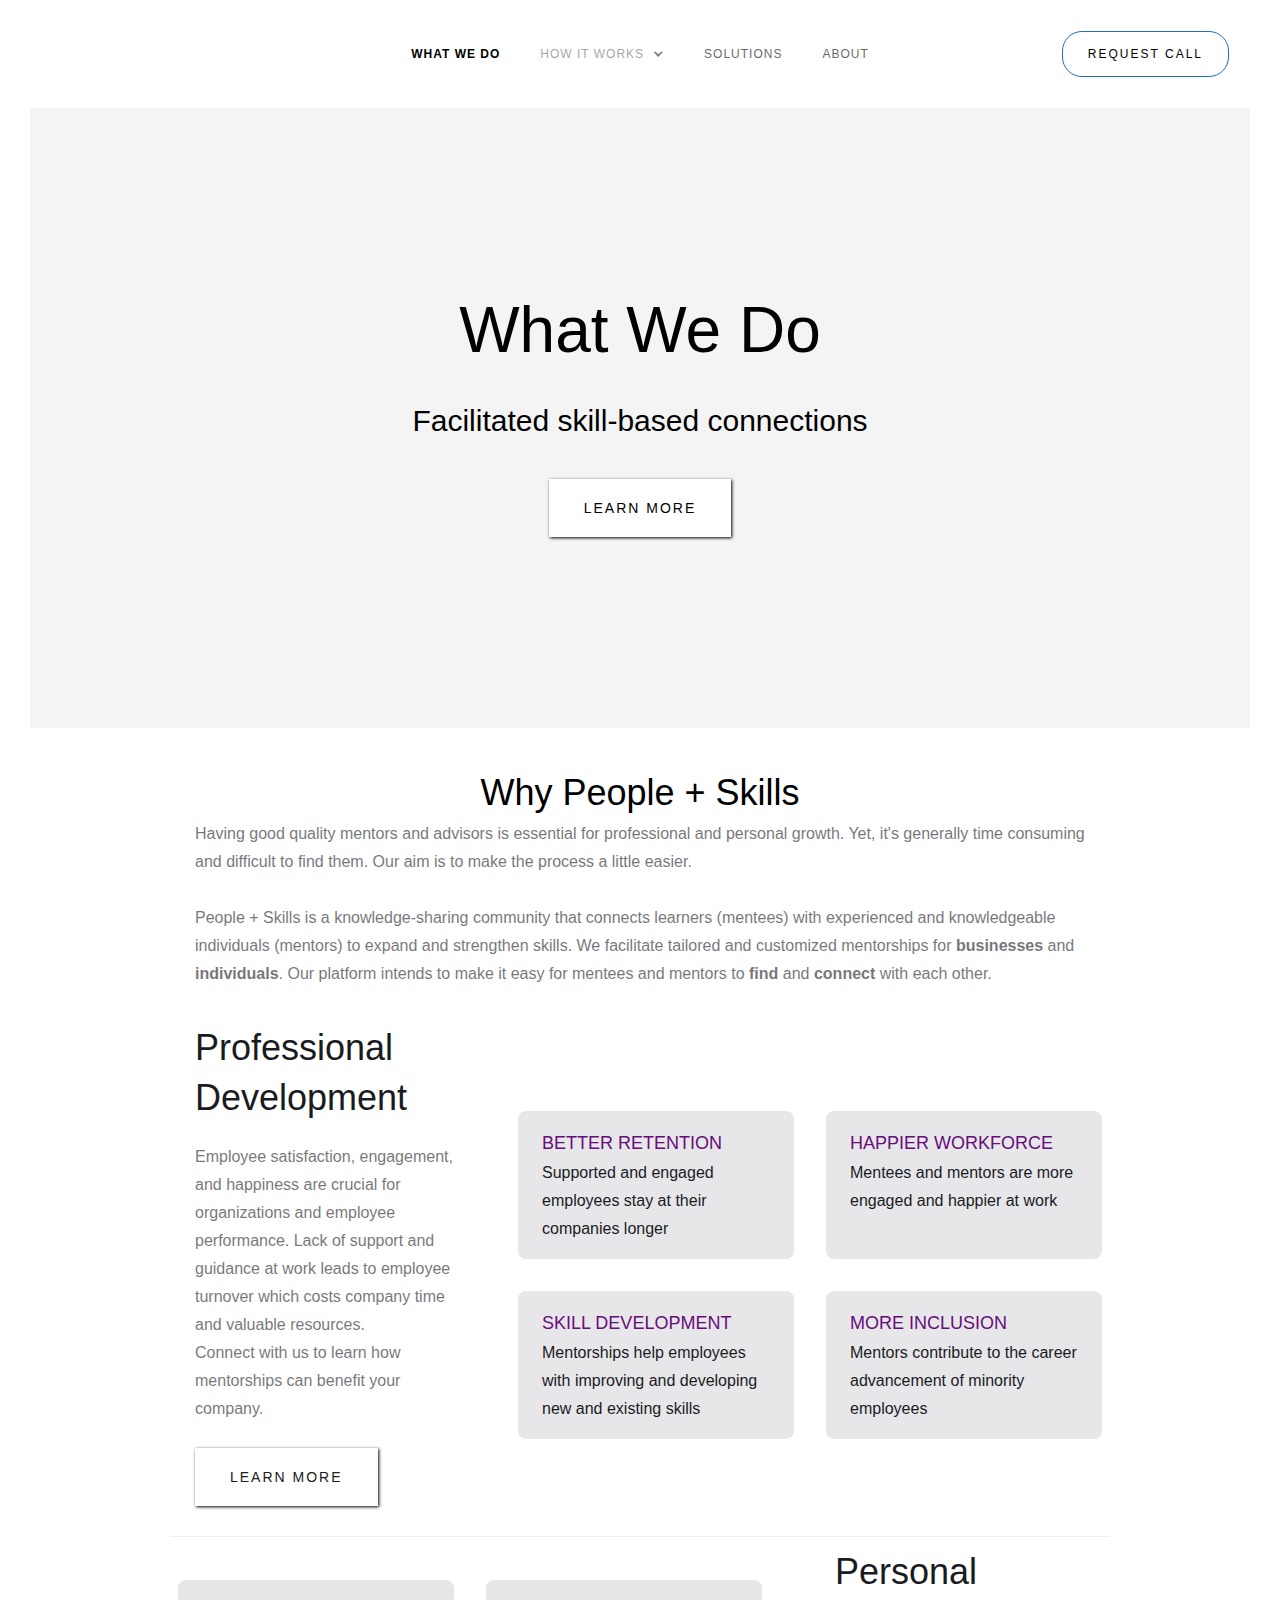
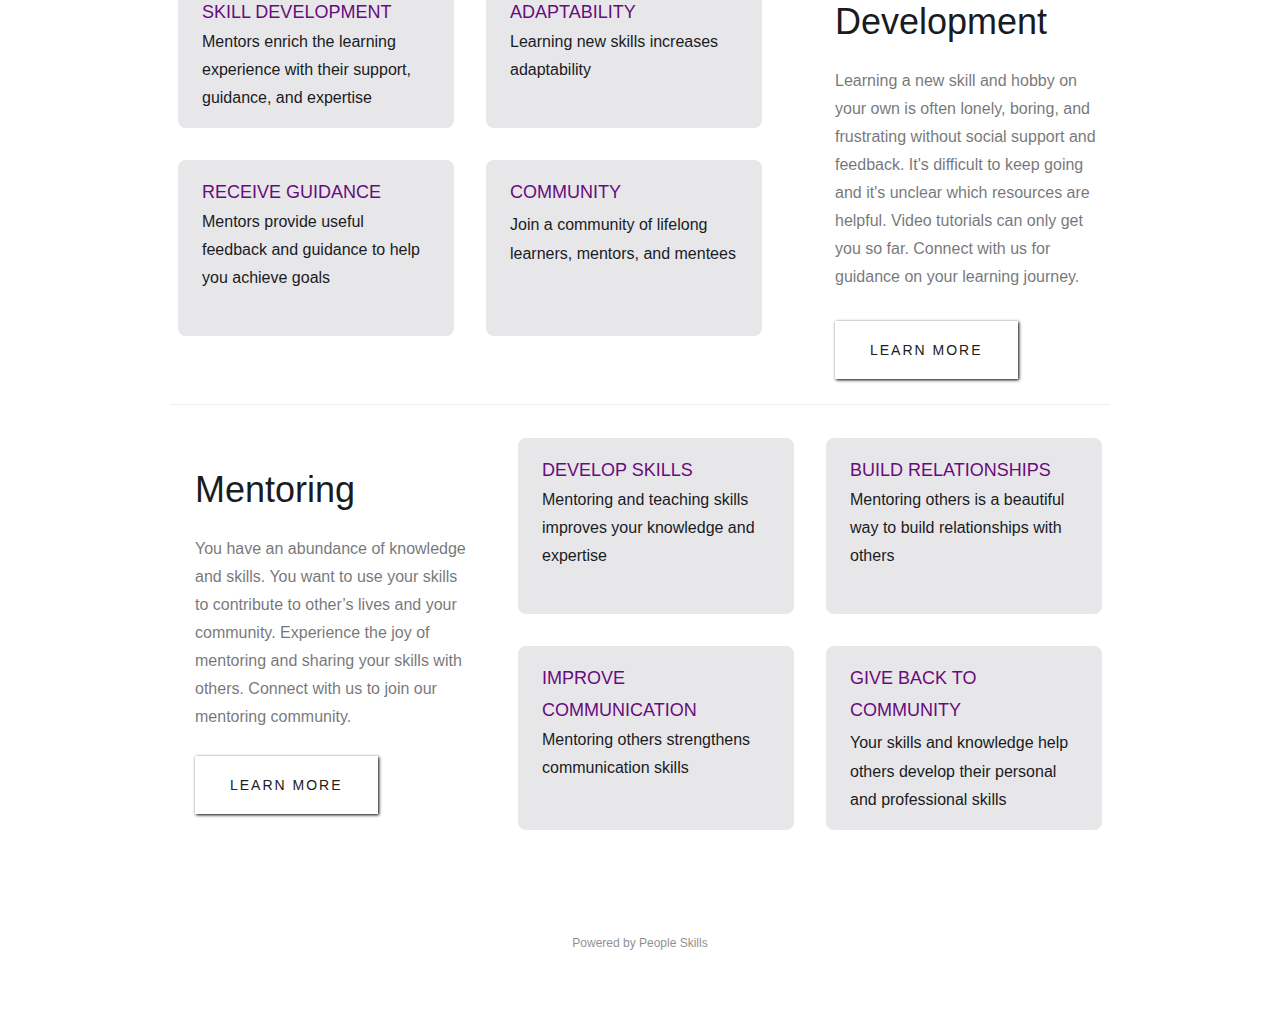
==== commit cf5210f6: "Update index.html" ====
--- a/index.html
+++ b/index.html
@@ -139,7 +139,7 @@
                                 <p class="paragraph-light mobile">Learning a new skill and hobby on your own is often
                                     lonely, boring, and frustrating without social support and feedback. It&#x27;s
                                     difficult to keep going and it&#x27;s unclear which resources are helpful. Video
-                                    tutorials can only get your so far. Connect with us for guidance on your learning
+                                    tutorials can only get you so far. Connect with us for guidance on your learning
                                     journey.<br /></p>
                             </div><a href="/work/personal-development" class="button cc-white-button w-inline-block">
                                 <div class="text-block-37">Learn more</div>
@@ -193,4 +193,4 @@
     <!--[if lte IE 9]><script src="//cdnjs.cloudflare.com/ajax/libs/placeholders/3.0.2/placeholders.min.js"></script><![endif]-->
 </body>
 
-</html>+</html>
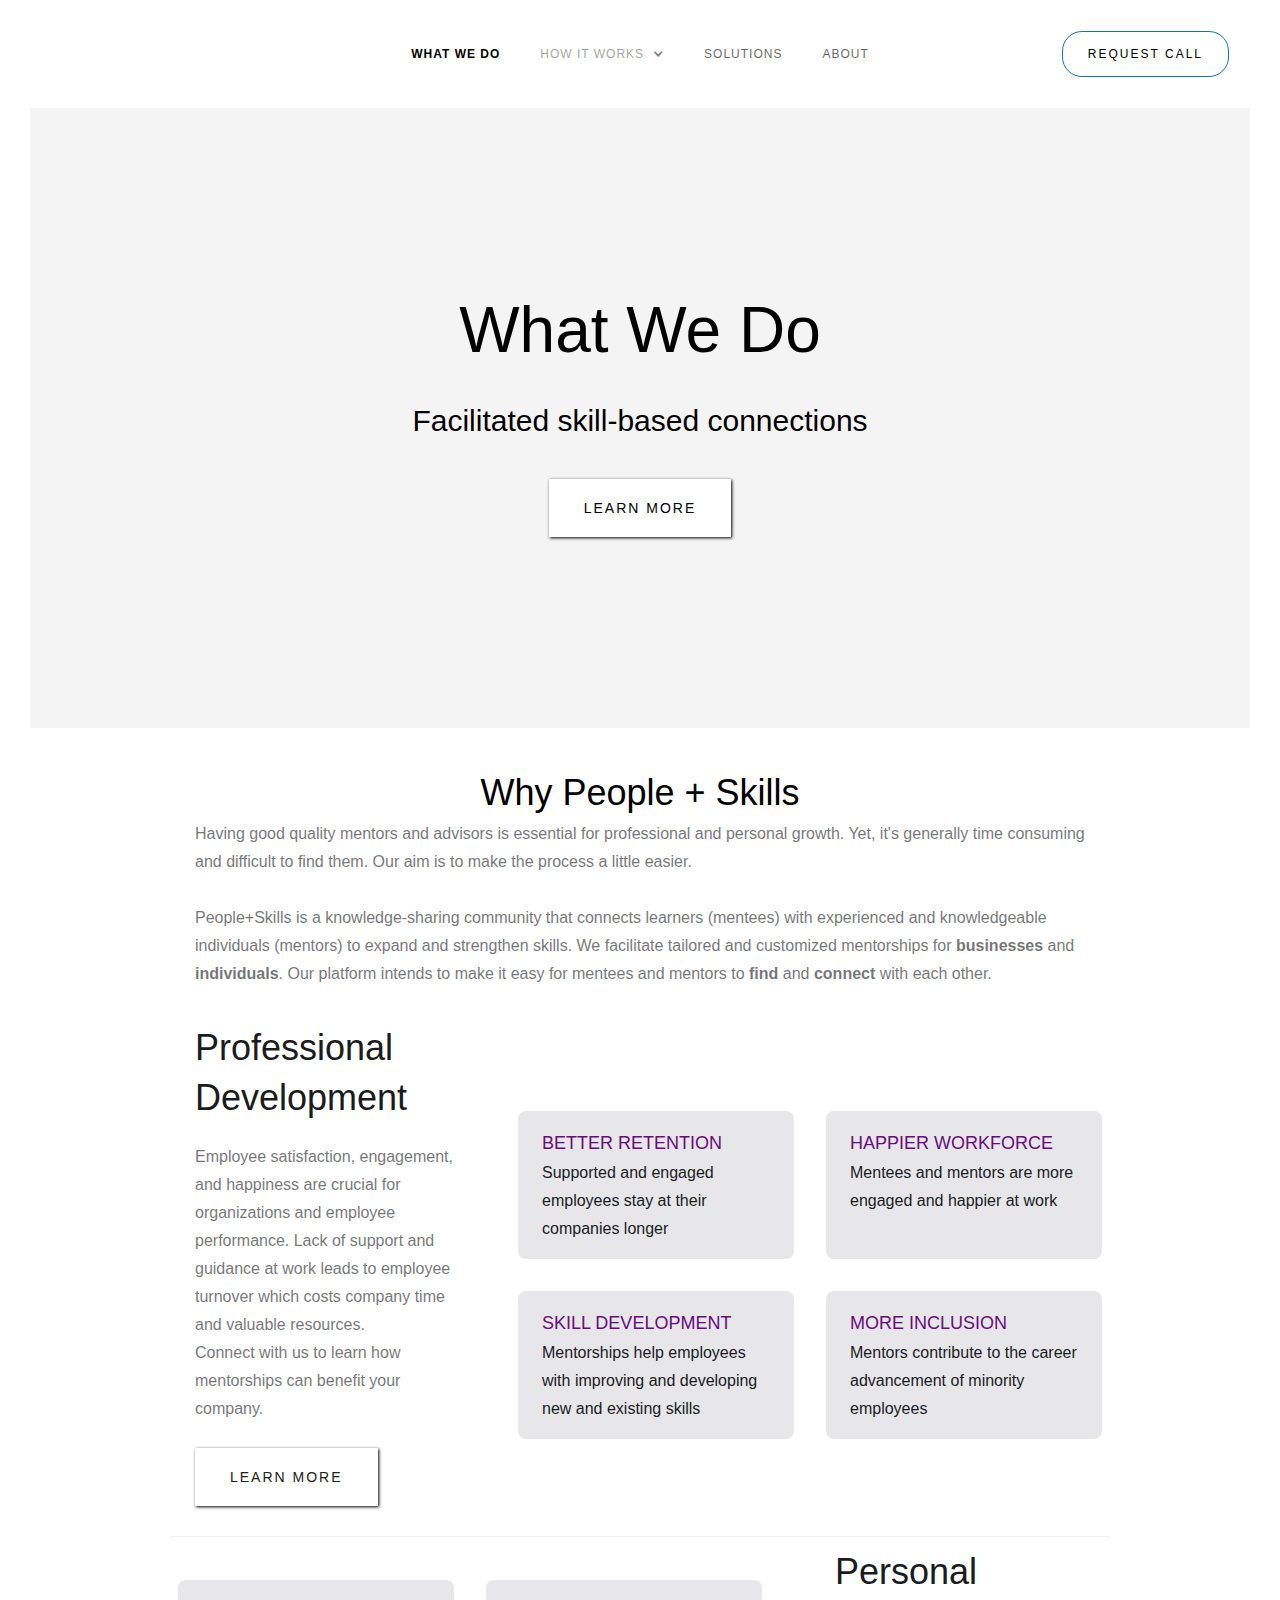
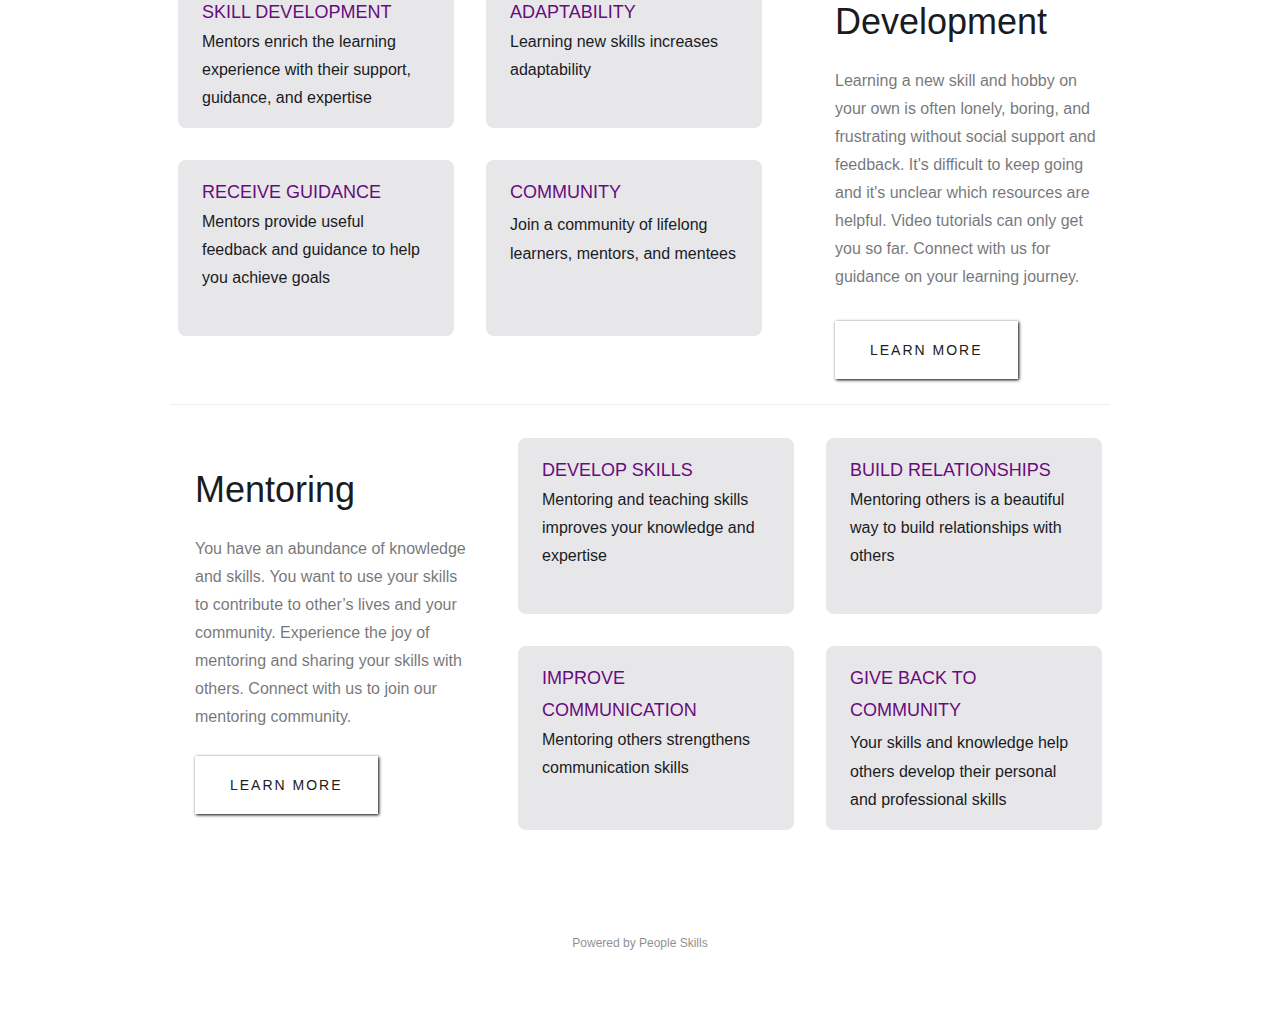
==== commit a18d1121: "Updated  spelling" ====
--- a/index.html
+++ b/index.html
@@ -77,7 +77,7 @@
             </div>
             <div class="paragraph-light mobile">Having good quality mentors and advisors is essential for professional
                 and personal growth. Yet, it&#x27;s generally time consuming and difficult to find them. Our aim is to
-                make the process a little easier. <br /><br />People + Skills is a knowledge-sharing community that
+                make the process a little easier. <br /><br />People+Skills is a knowledge-sharing community that
                 connects learners (mentees) with experienced and knowledgeable individuals (mentors) to expand and
                 strengthen skills. We facilitate tailored and customized mentorships for <strong>businesses</strong> and
                 <strong>individuals</strong>. Our platform intends to make it easy for mentees and mentors to
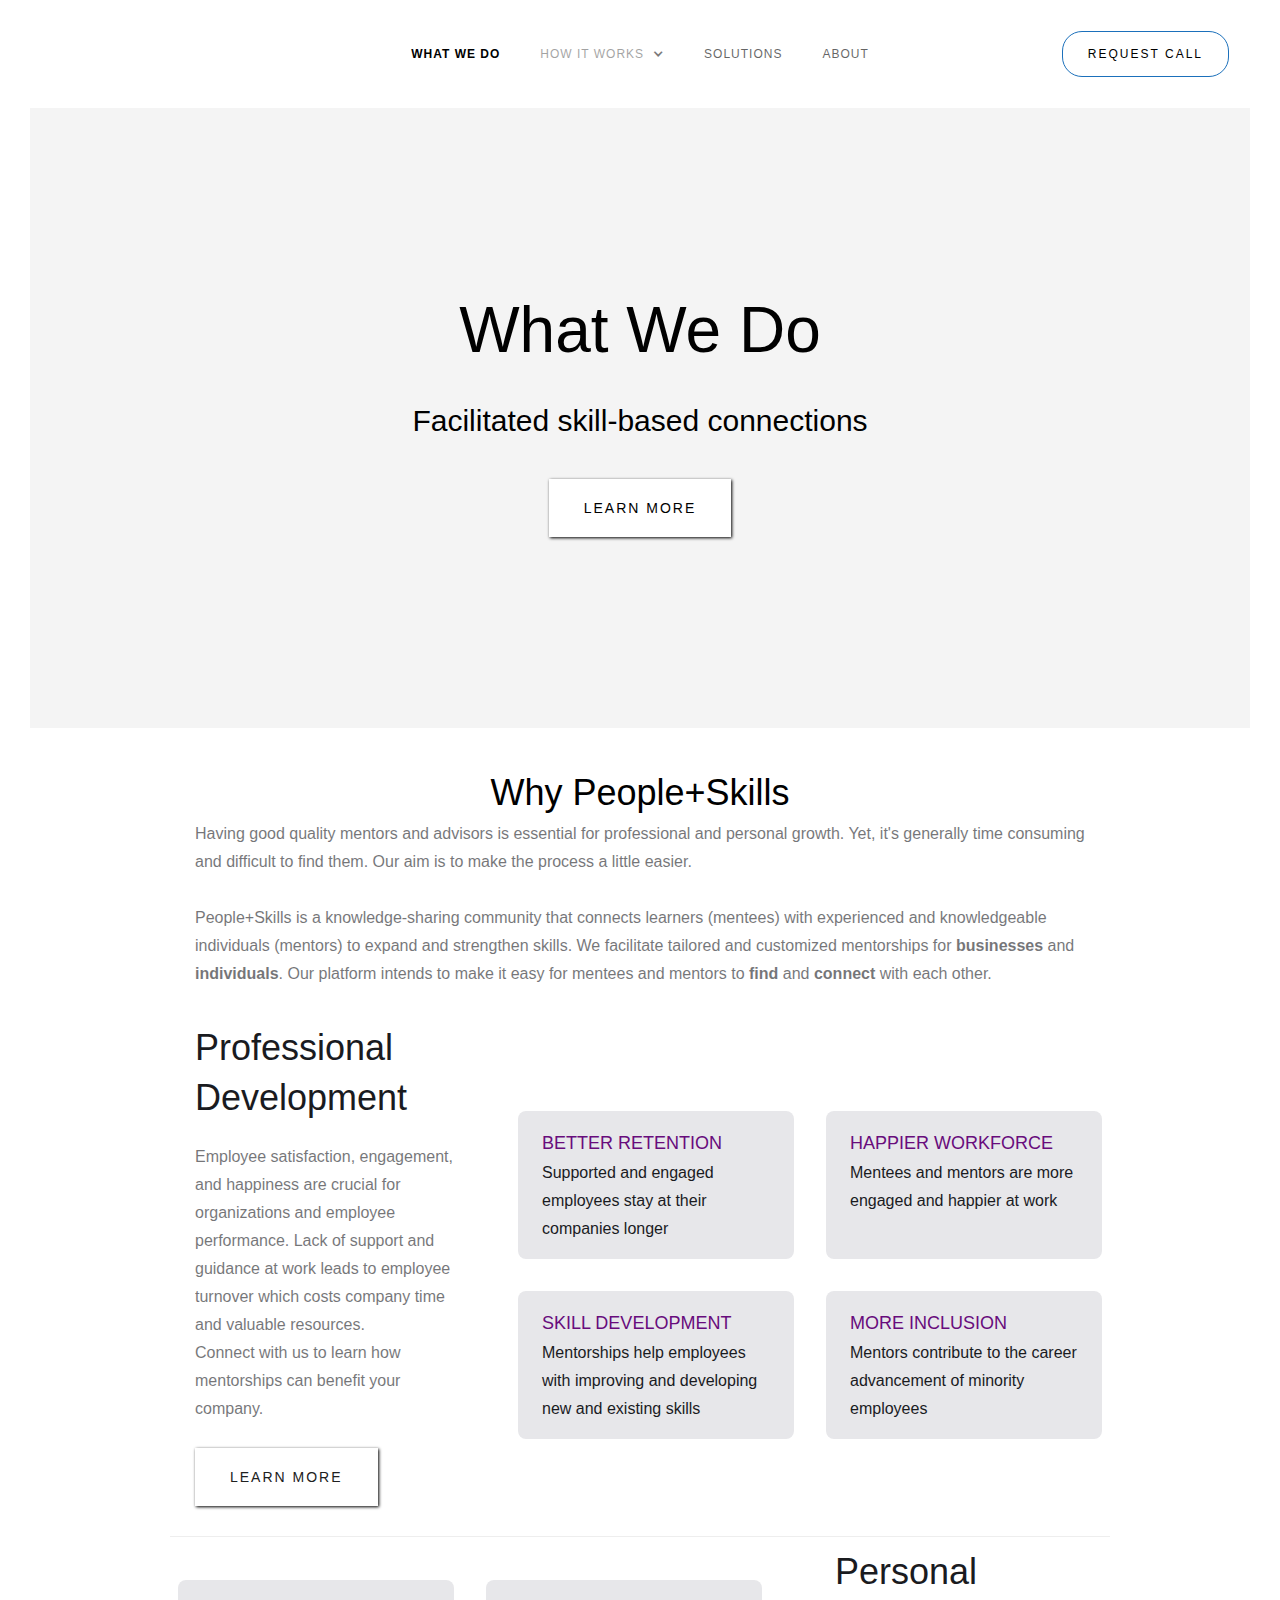
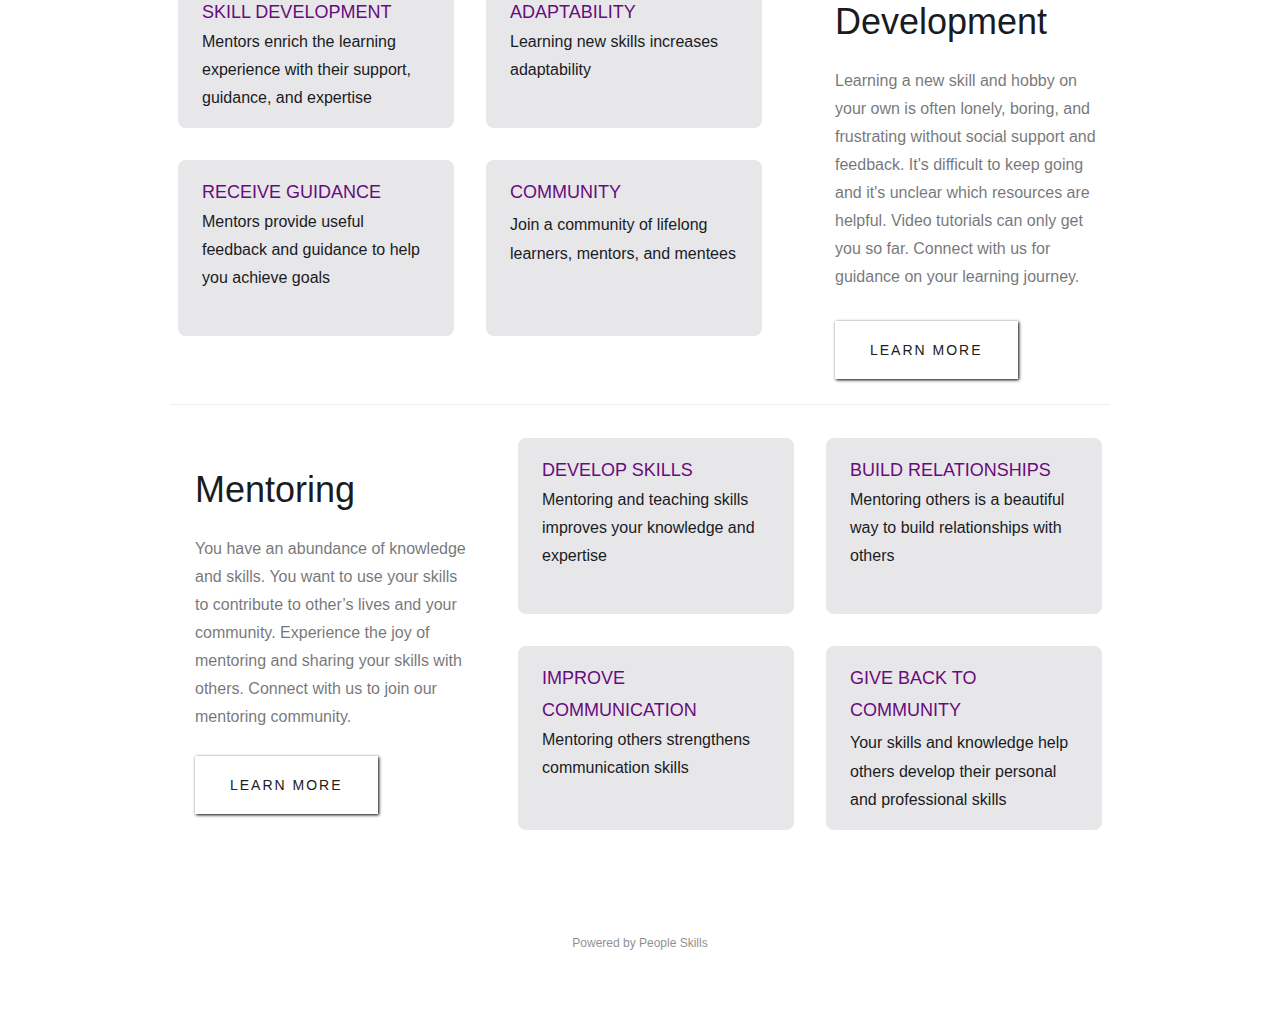
==== commit b318a7f1: "Updated Main heading: People+Skills" ====
--- a/index.html
+++ b/index.html
@@ -73,7 +73,7 @@
         </div>
         <div class="container w-container">
             <div>
-                <h2 class="heading-20 heading">Why People + Skills</h2>
+                <h2 class="heading-20 heading">Why People+Skills</h2>
             </div>
             <div class="paragraph-light mobile">Having good quality mentors and advisors is essential for professional
                 and personal growth. Yet, it&#x27;s generally time consuming and difficult to find them. Our aim is to
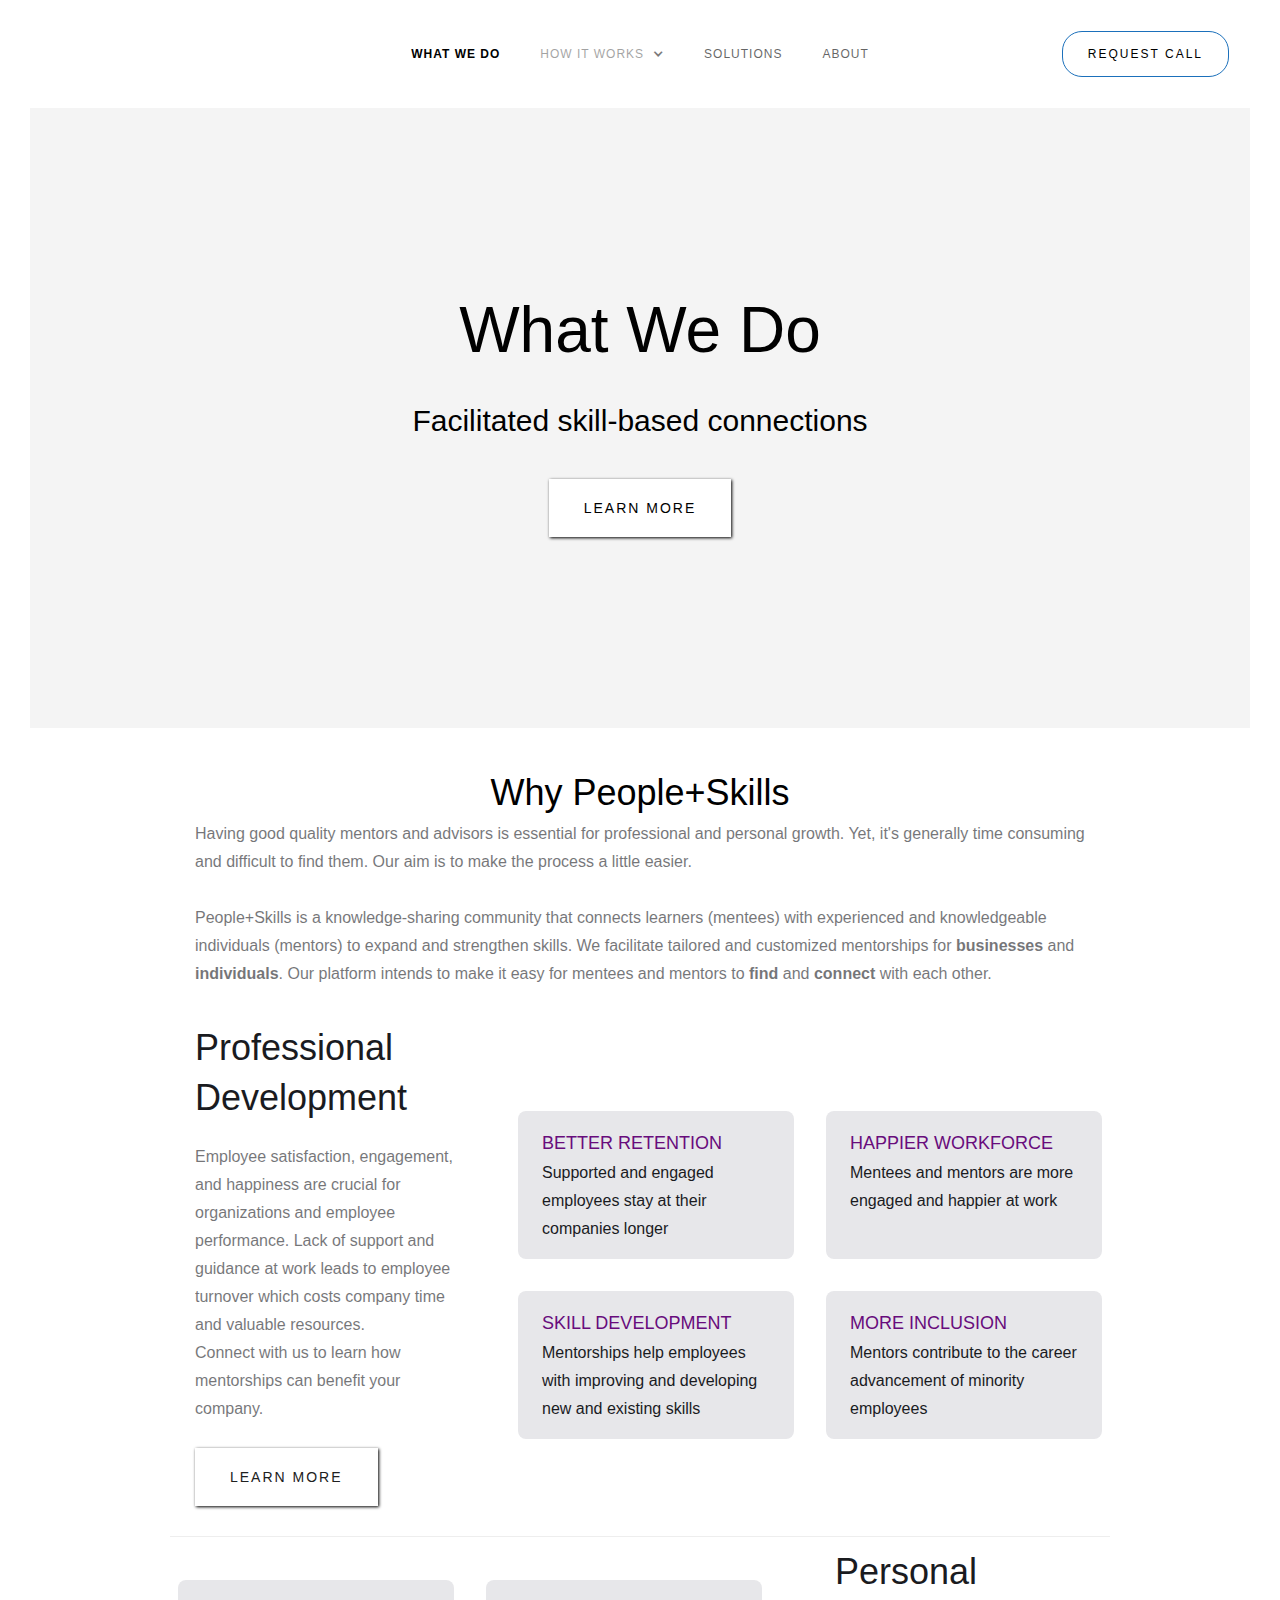
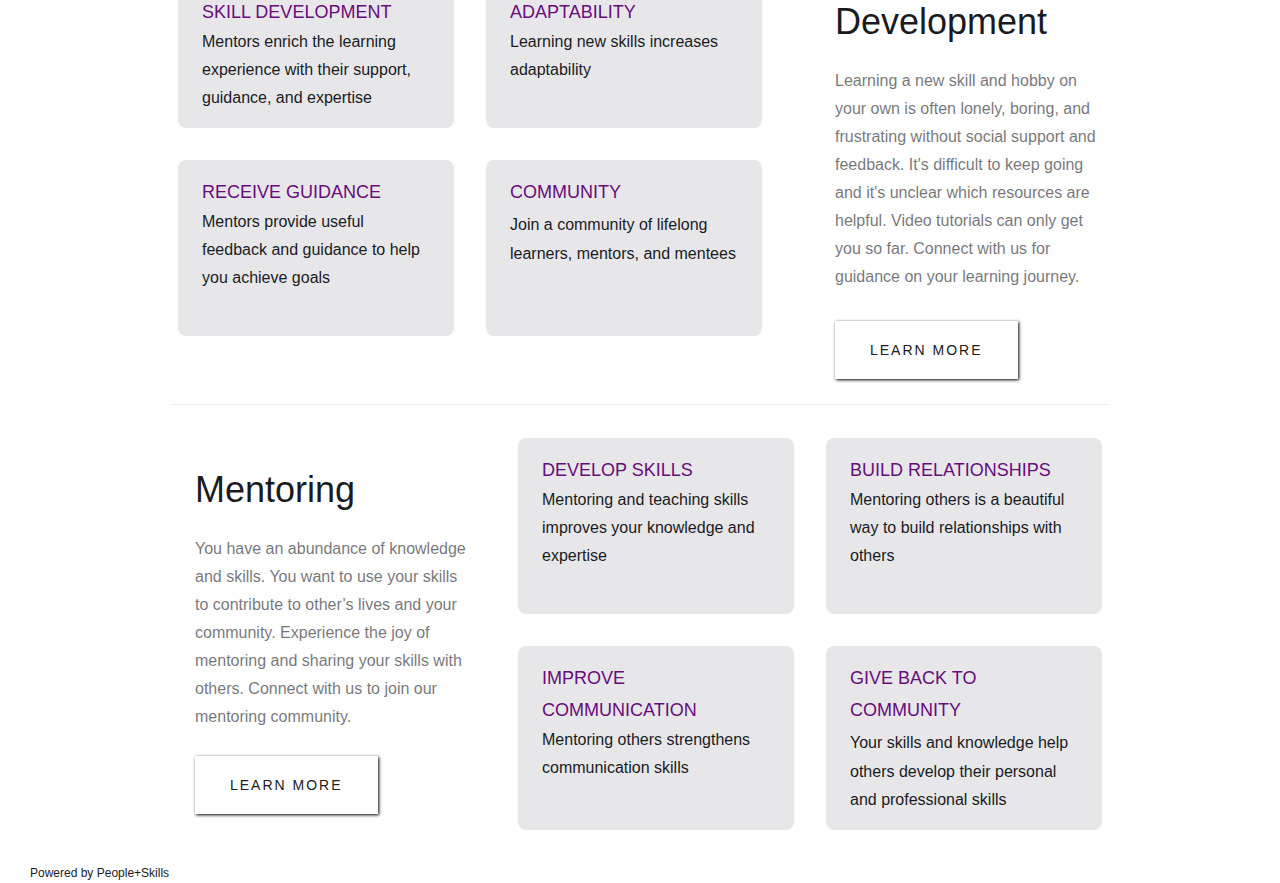
==== commit e5c71d7b: "Changed Powered by" ====
--- a/index.html
+++ b/index.html
@@ -180,8 +180,7 @@
     </div>
     <div class="section">
         <div class="container">
-            <div class="footer-wrap"><a href="https://webflow.com/" target="_blank" class="webflow-link w-inline-block">
-                    <div class="paragraph-tiny">Powered by People Skills</div>
+            <div class="paragraph-tiny">Powered by People+Skills</div>
                 </a></div>
         </div>
     </div>
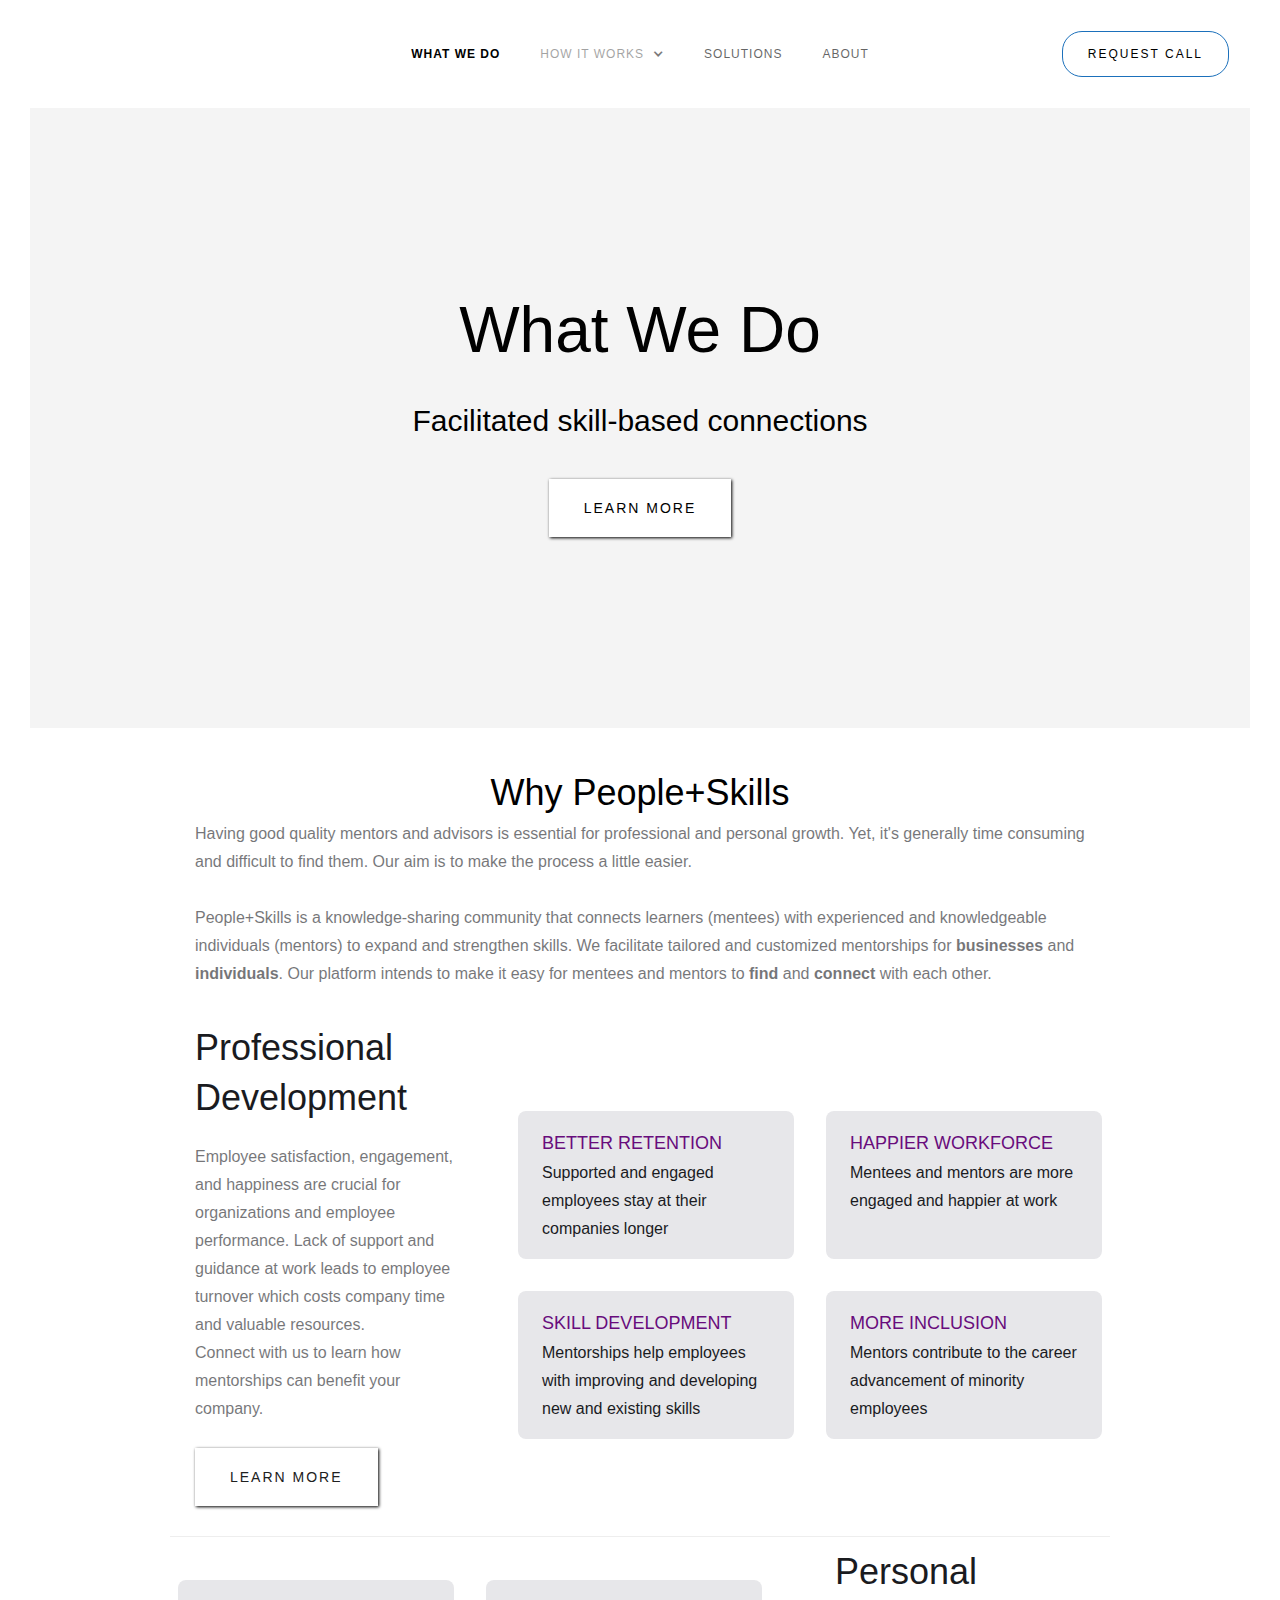
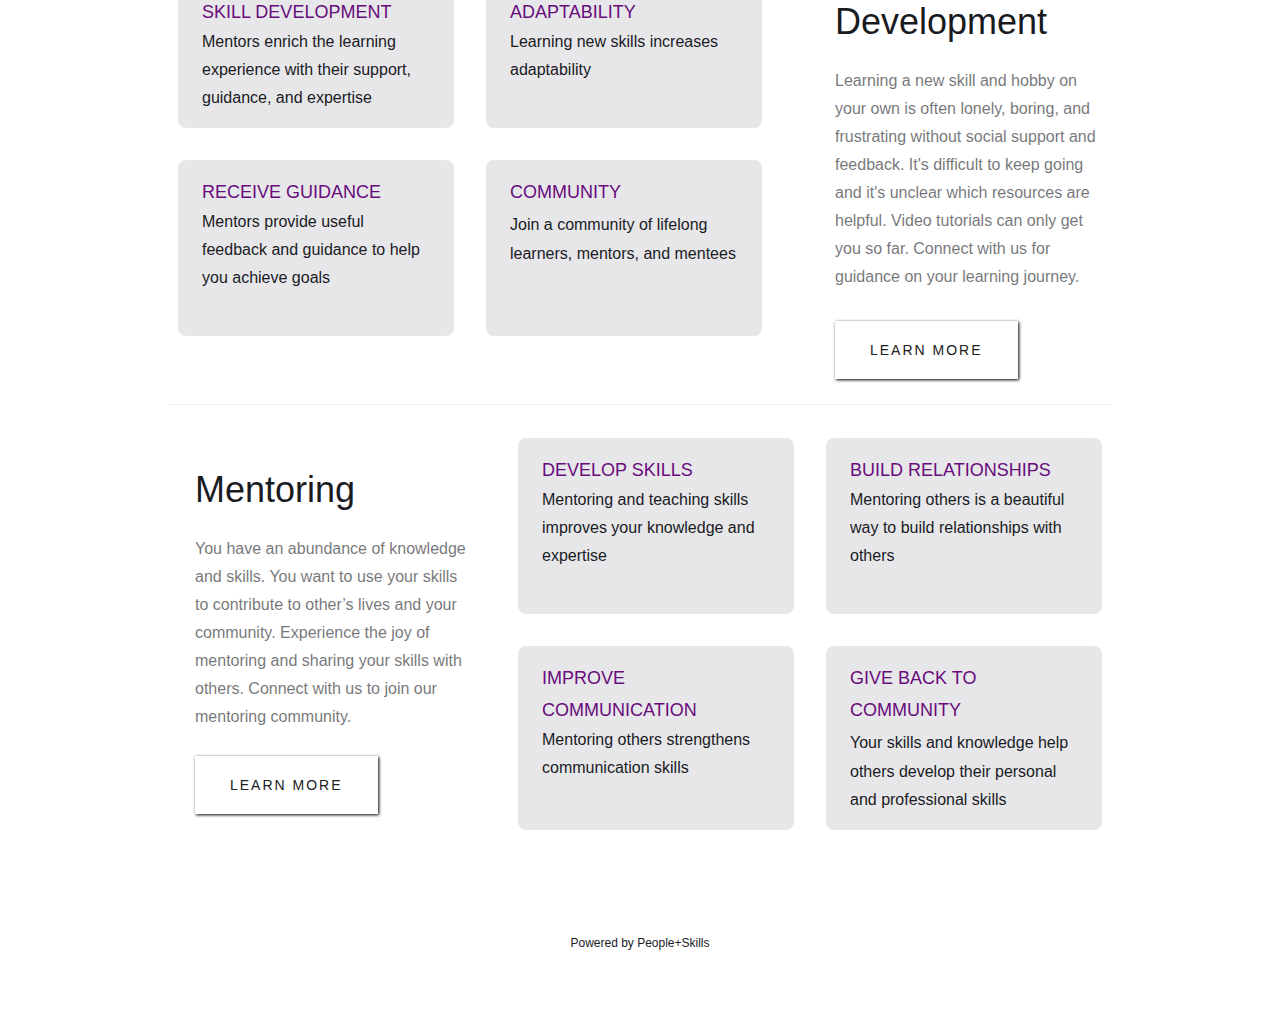
==== commit 1b947635: "Changed powered by" ====
--- a/index.html
+++ b/index.html
@@ -180,8 +180,9 @@
     </div>
     <div class="section">
         <div class="container">
-            <div class="paragraph-tiny">Powered by People+Skills</div>
-                </a></div>
+            <div class="footer-wrap">
+                <div class="paragraph-tiny">Powered by People+Skills</div>
+                    </a></div>
         </div>
     </div>
     <script src="https://d3e54v103j8qbb.cloudfront.net/js/jquery-3.4.1.min.220afd743d.js?site=5e6fefb96c166b46048134d9"
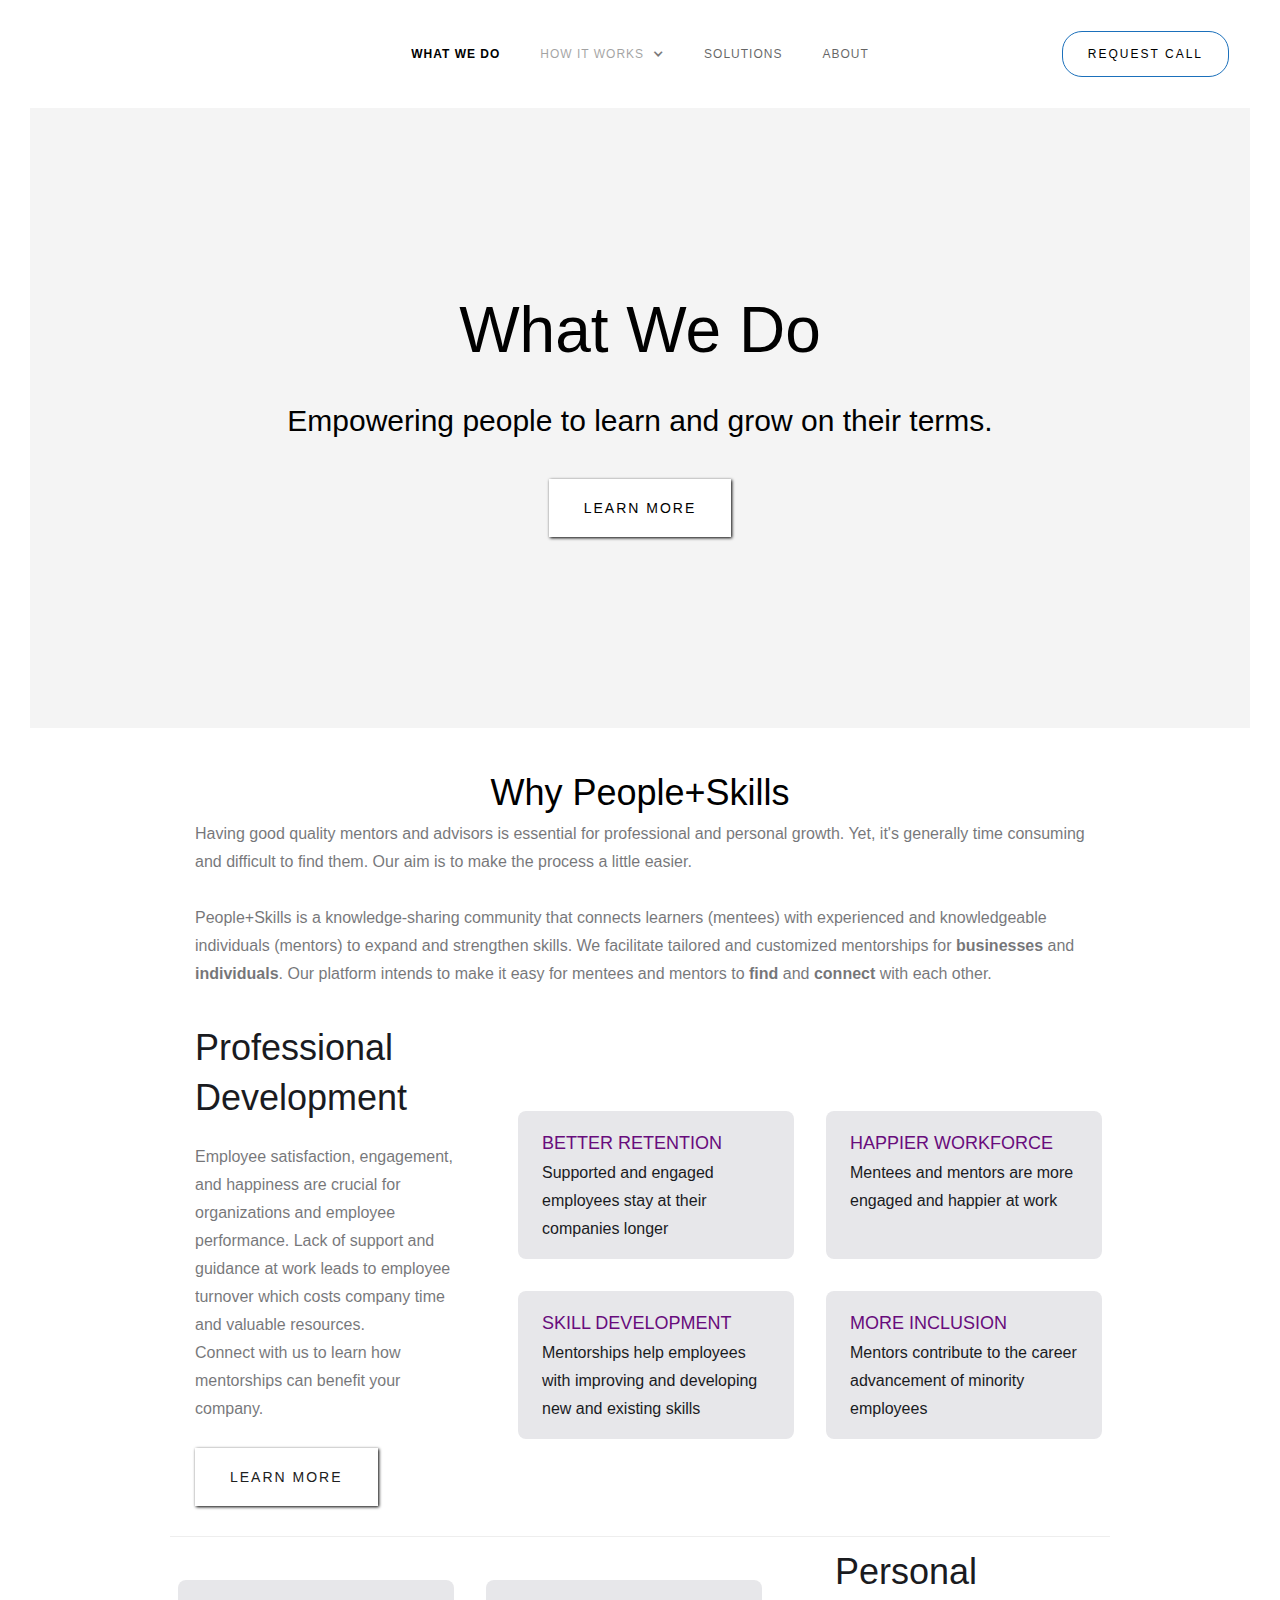
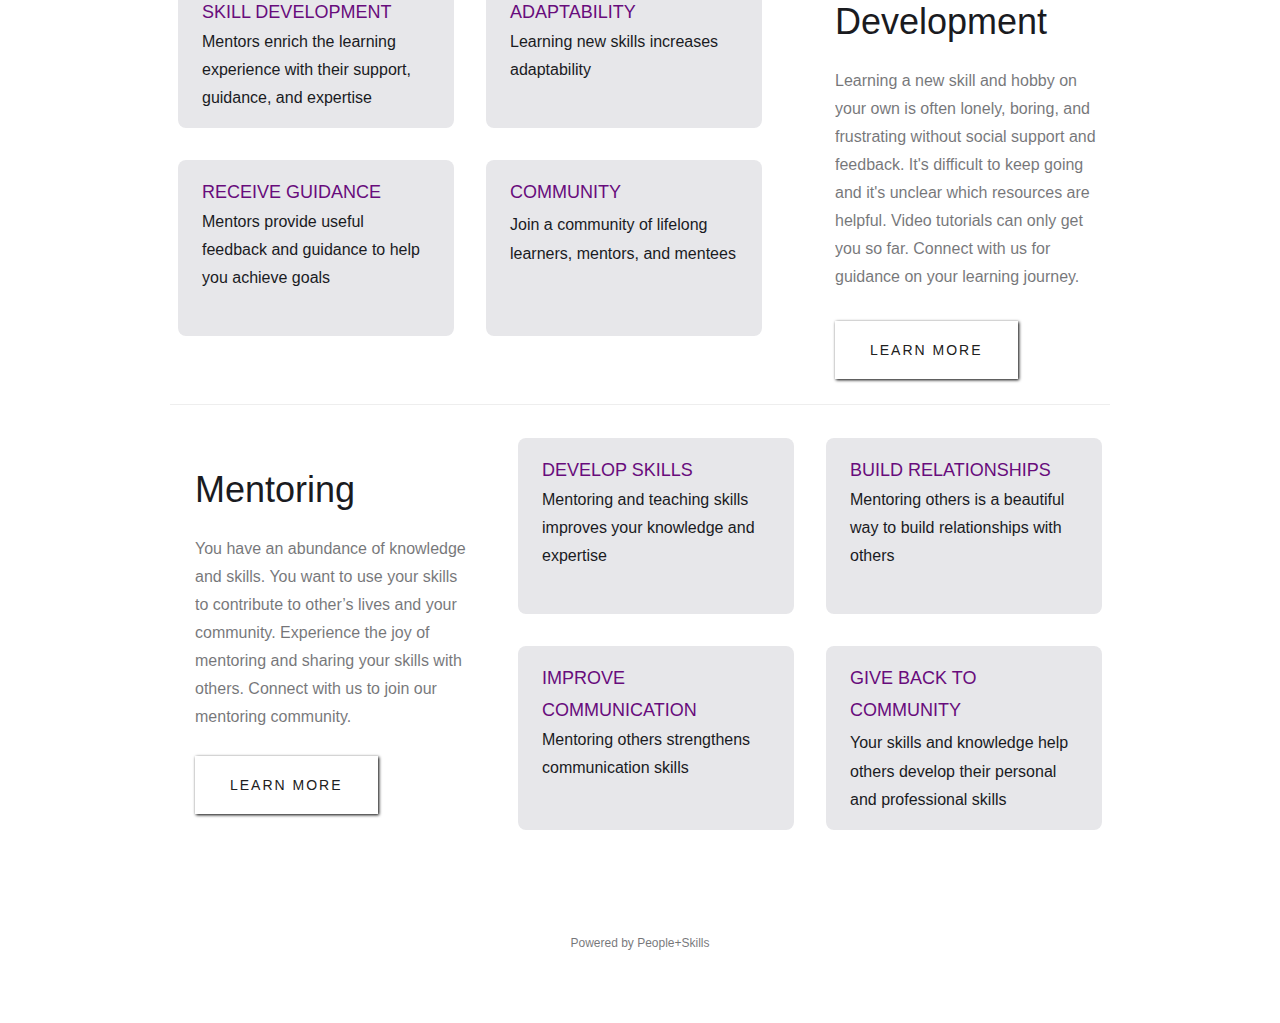
==== commit 0c613e5e: "Updated index.html Line 67" ====
--- a/index.html
+++ b/index.html
@@ -64,7 +64,7 @@
                 <div class="intro-text">
                     <div class="heading-jumbo home-page-font"><span class="text-span heading">What We Do</span></div>
                 </div>
-                <div class="text-block-18">Facilitated skill-based connections</div>
+                <div class="text-block-18">Empowering people to learn and grow on their terms.</div>
                 <div class="paragraph-bigger cc-bigger-white-light"><br /></div><a href="/about"
                     class="button cc-jumbo-button cc-jumbo-white w-inline-block">
                     <div class="text-block-35 nunito">Learn More</div>
--- a/css/style.css
+++ b/css/style.css
@@ -204,6 +204,8 @@
 .paragraph-tiny {
   font-size: 12px;
   line-height: 20px;
+  opacity: 0.6; 
+ 
 }
 
 .paragraph-bigger {
@@ -637,7 +639,7 @@
   -webkit-align-items: center;
   -ms-flex-align: center;
   align-items: center;
-}
+  }
 
 .webflow-link {
   display: -webkit-box;
@@ -4104,4 +4106,4 @@
     -ms-grid-row-span: 1;
     grid-row-end: span 1;
   }
-}+}
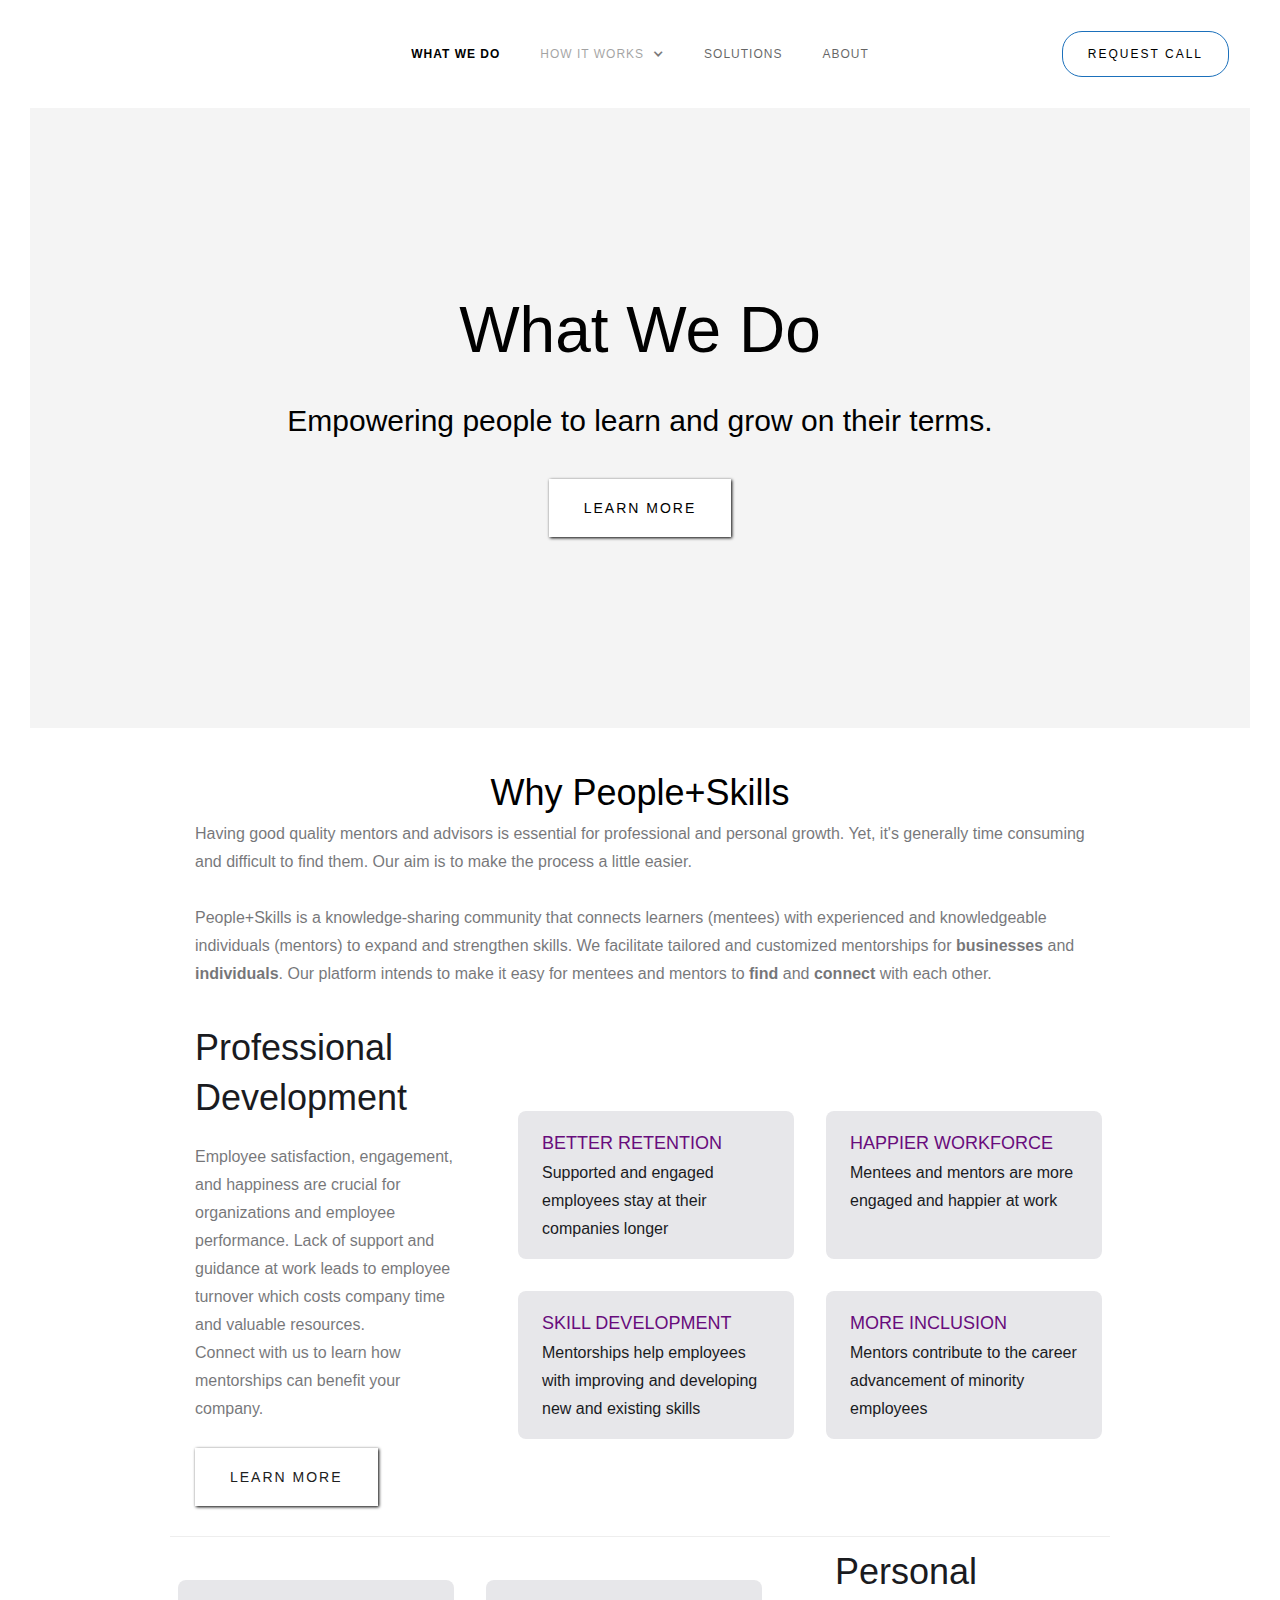
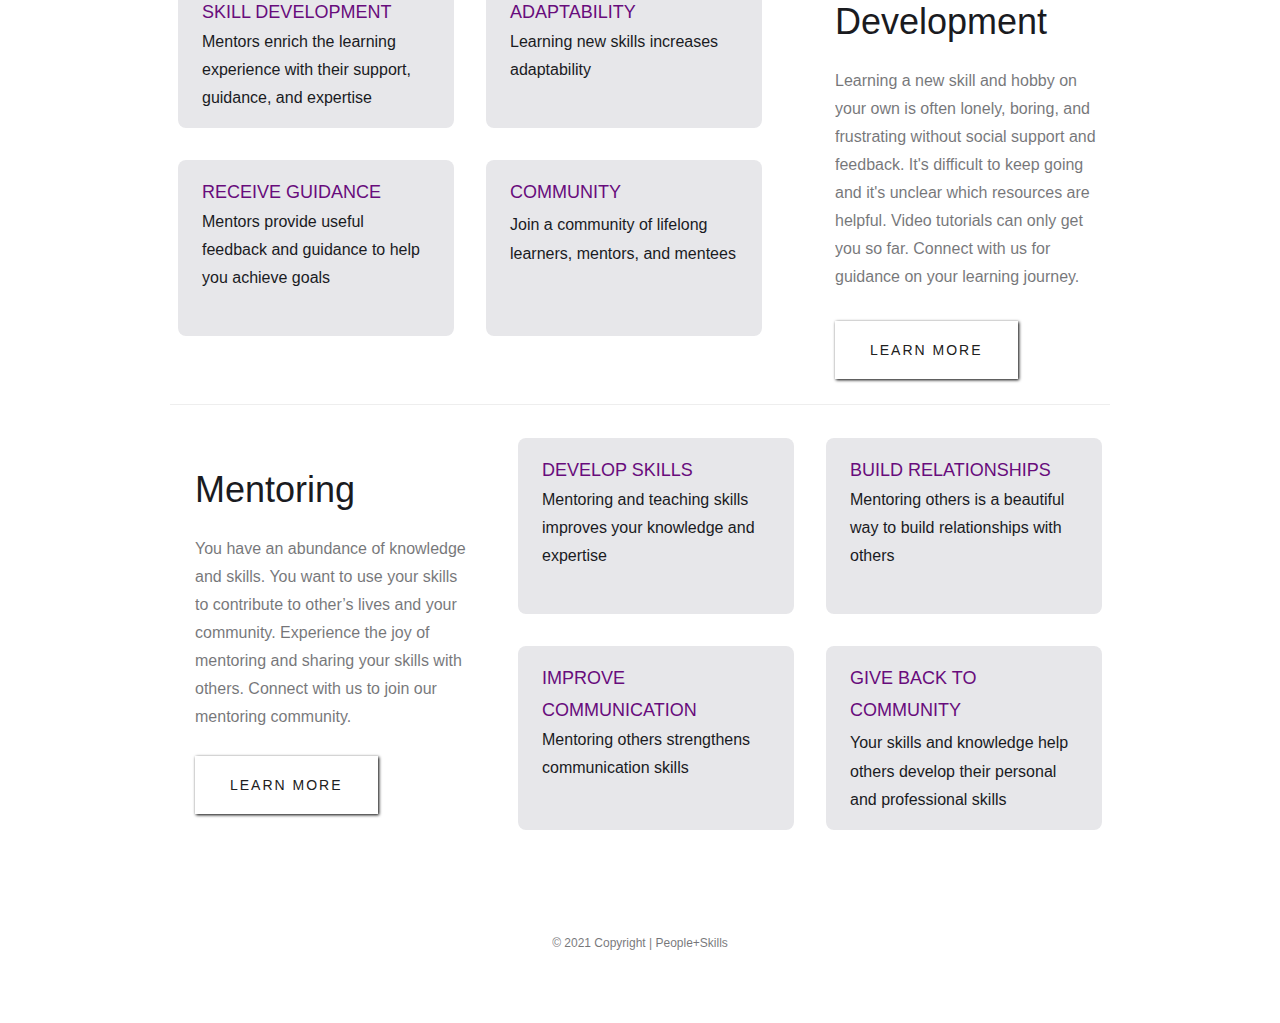
==== commit d0c16fb6: "Updated index.html Line 184" ====
--- a/index.html
+++ b/index.html
@@ -181,7 +181,7 @@
     <div class="section">
         <div class="container">
             <div class="footer-wrap">
-                <div class="paragraph-tiny">Powered by People+Skills</div>
+                <div class="paragraph-tiny">© 2021 Copyright | People+Skills</div>
                     </a></div>
         </div>
     </div>
